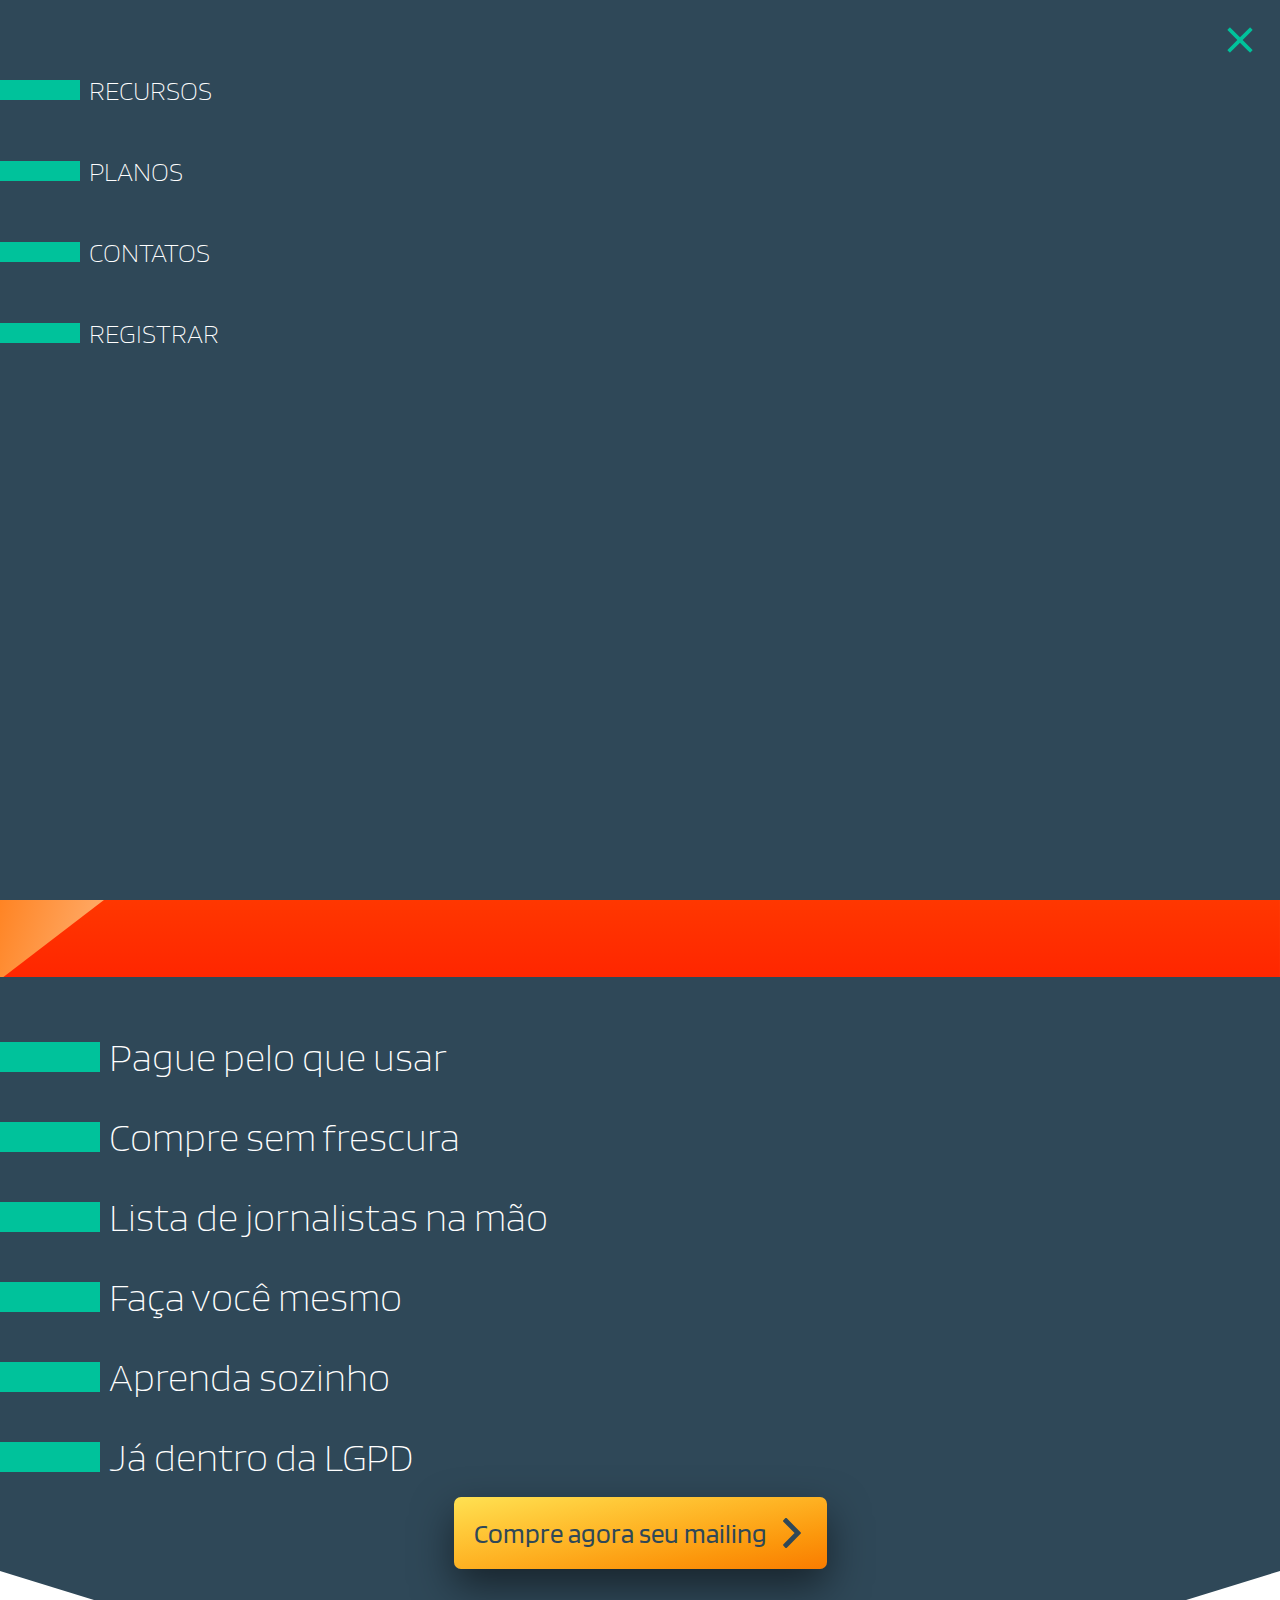
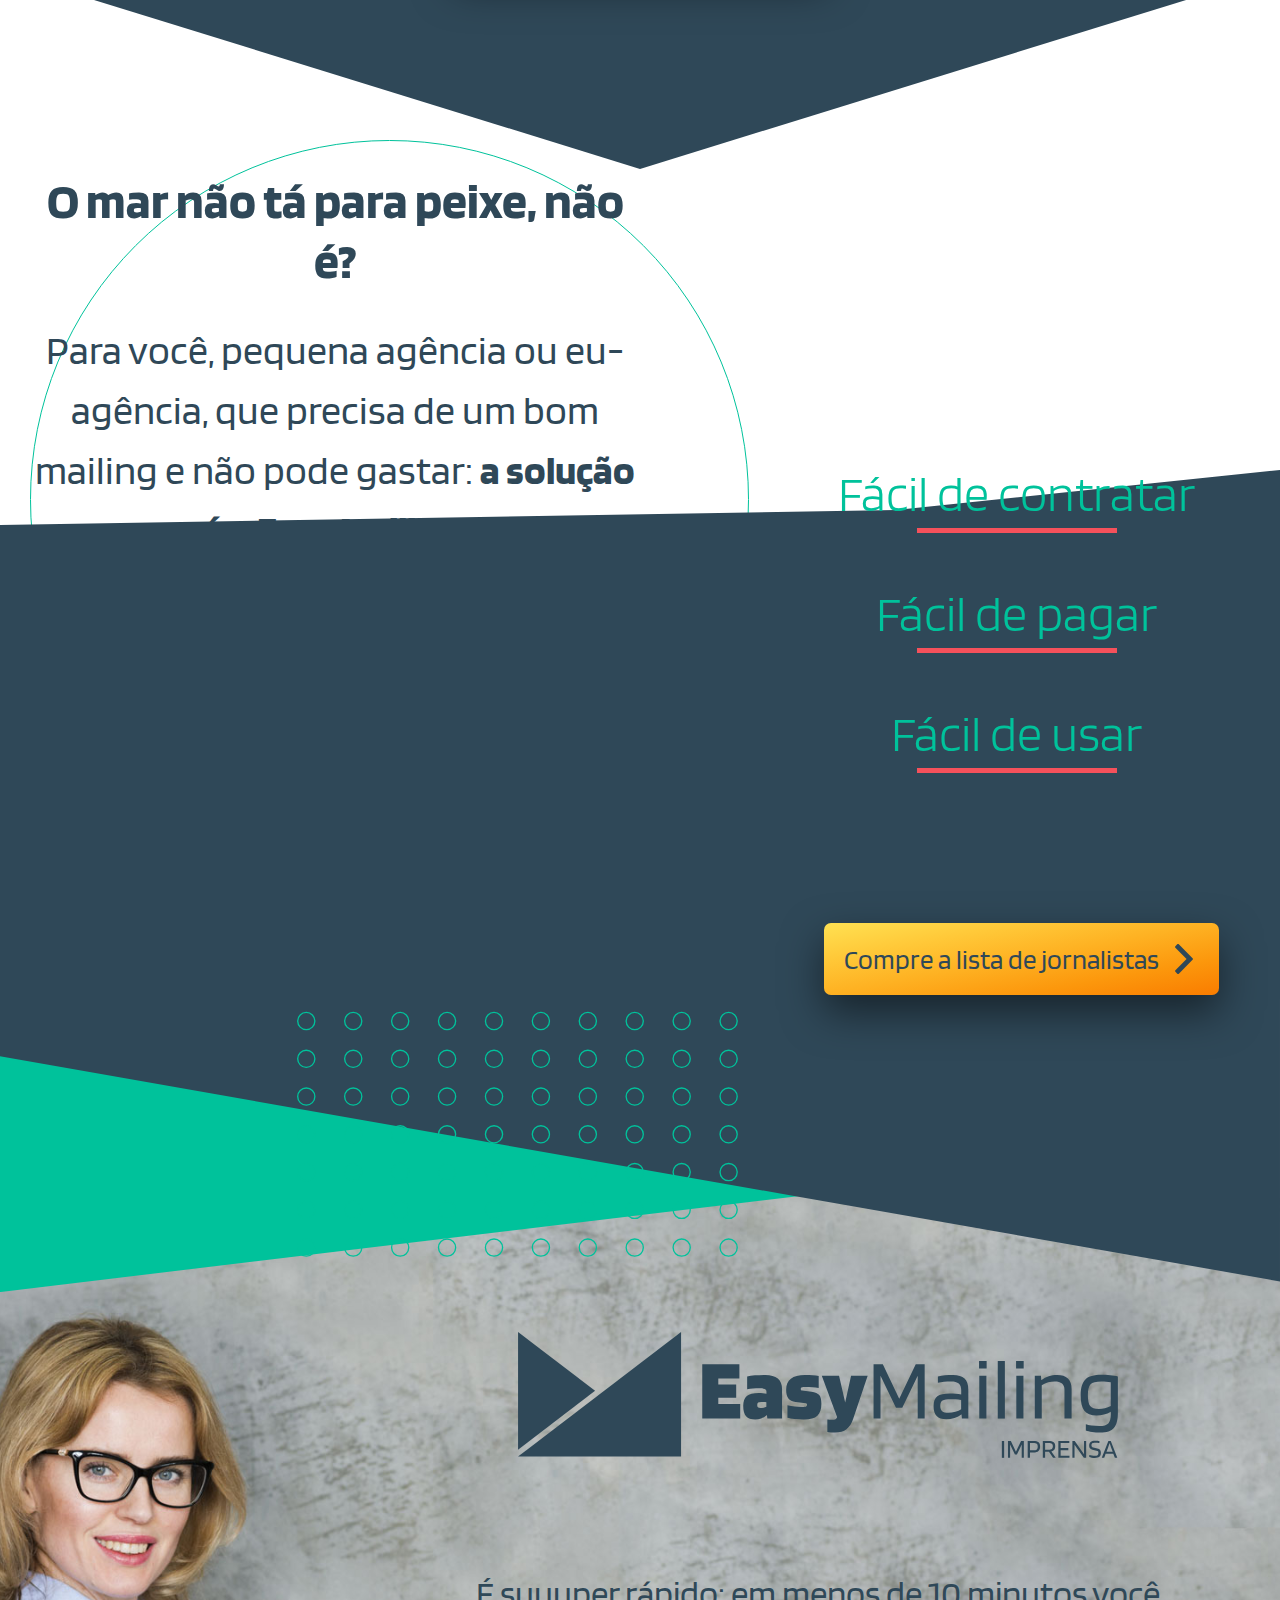
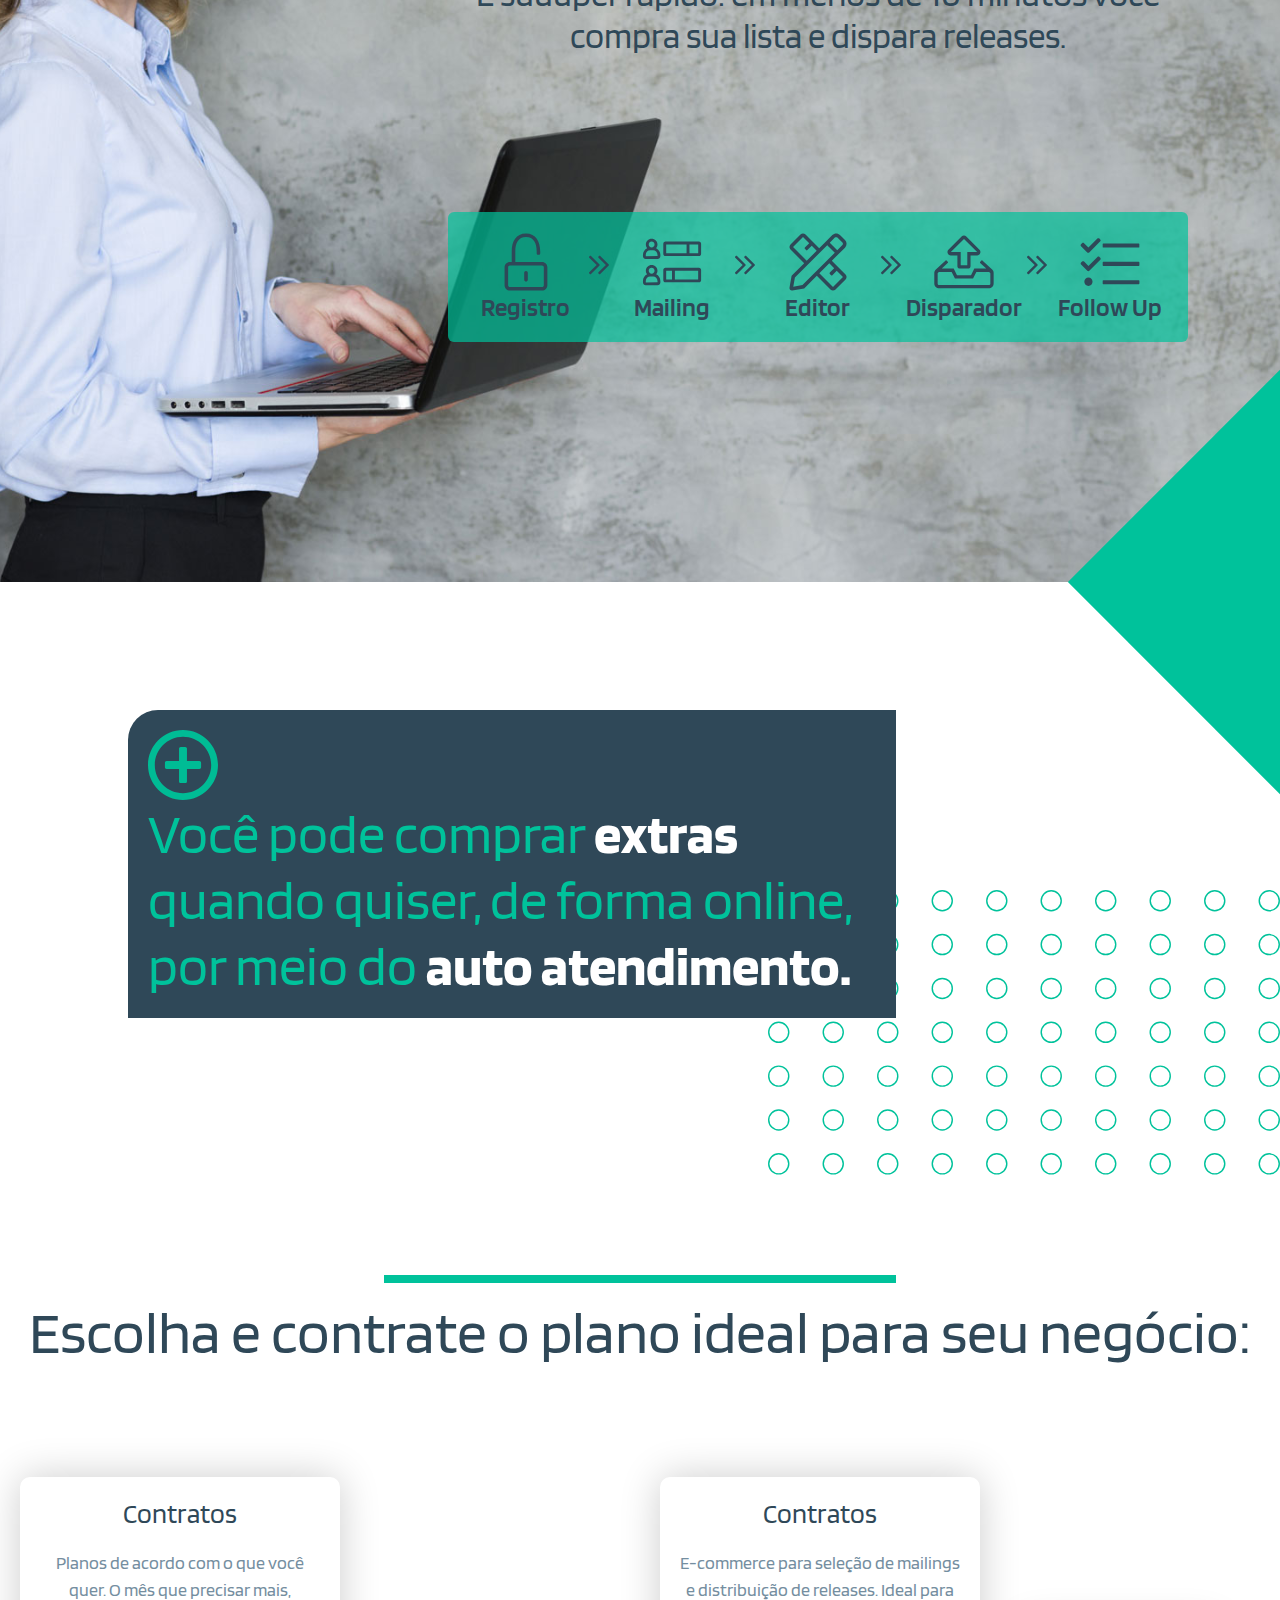
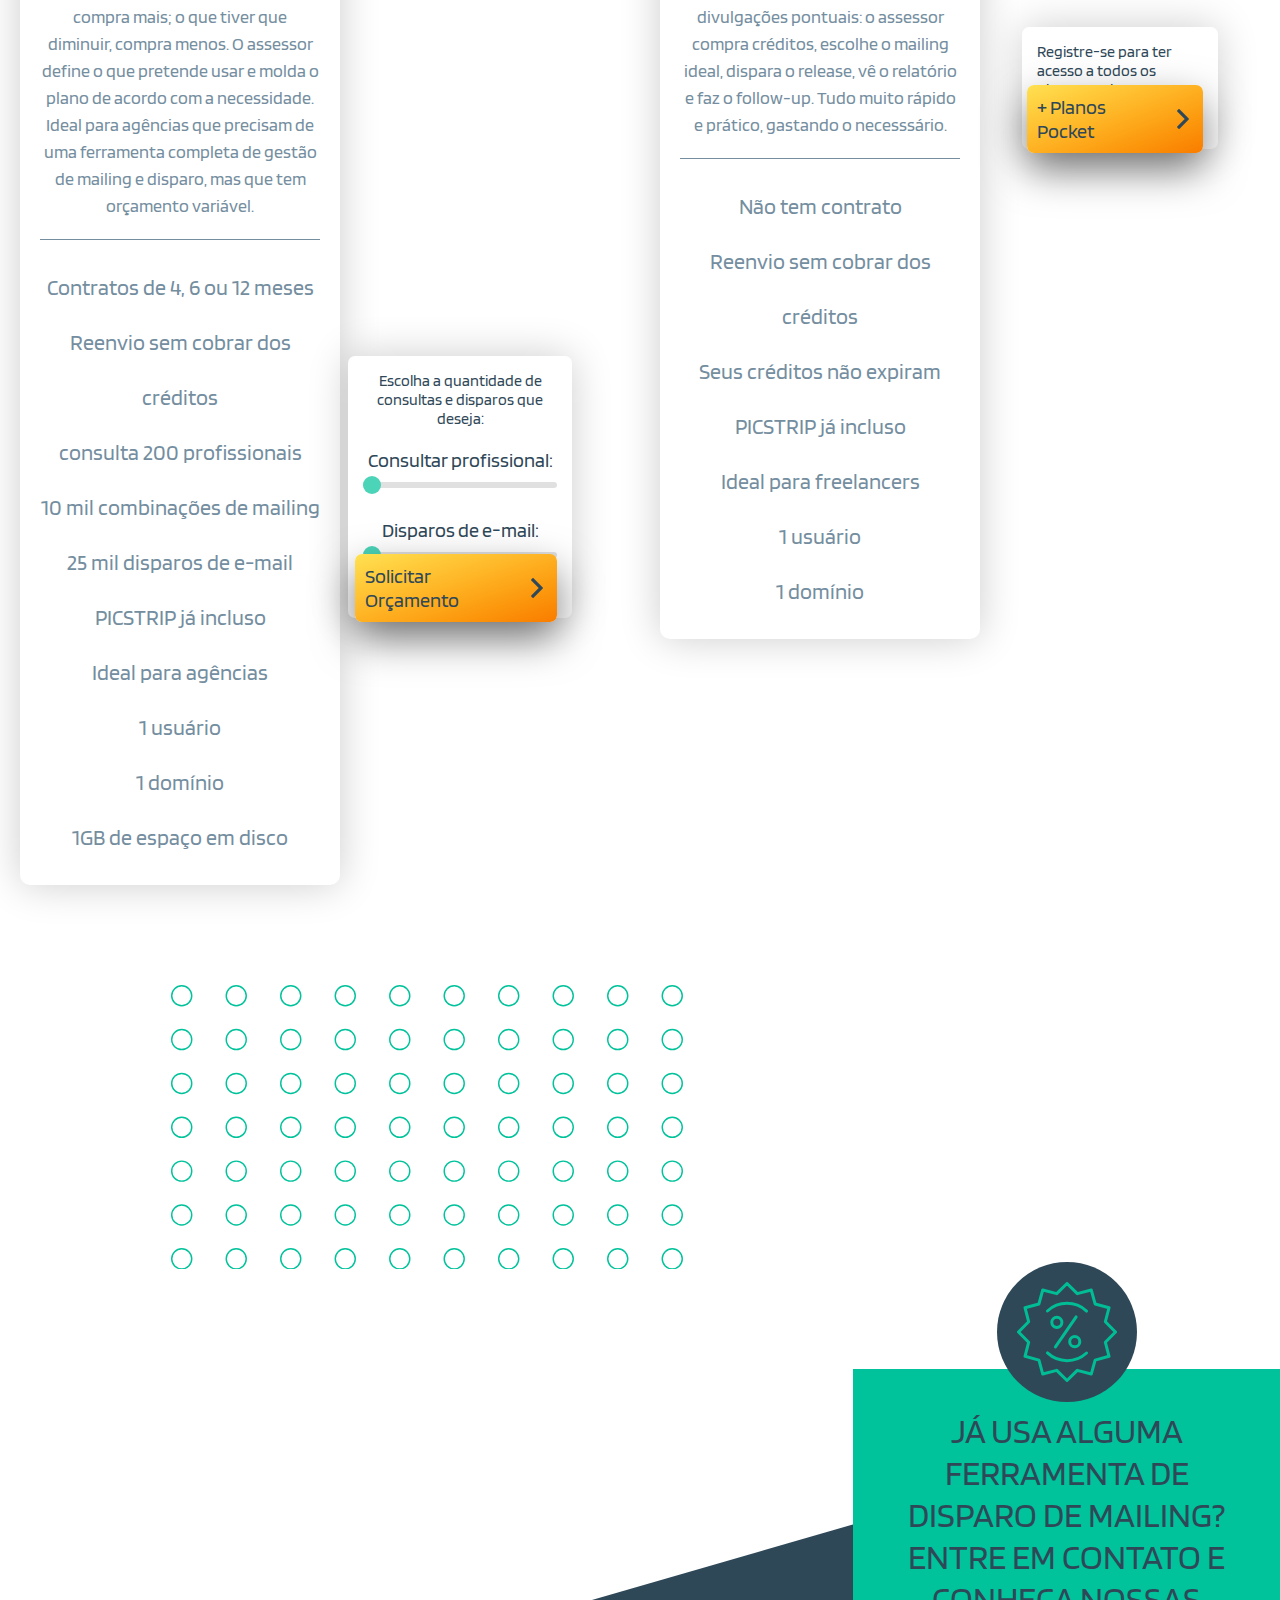
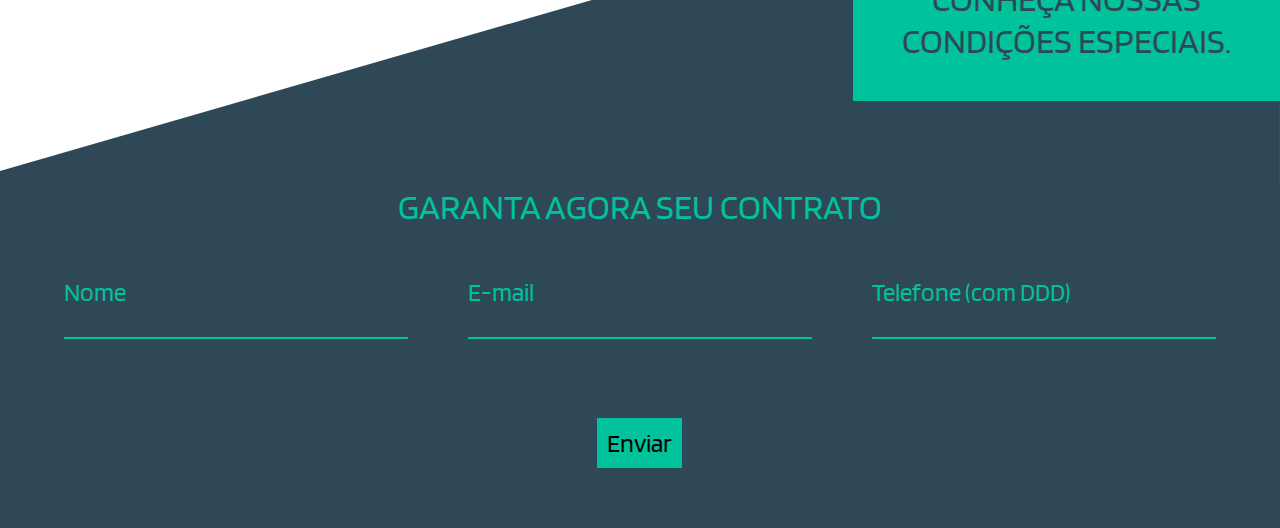
==== index.html @ 194e6fc2 "Add files via upload" ====
<!doctype html>
<html ⚡ lang="pt-br">
  <head>
    <meta charset="utf-8">
    <title>Easy Mailing - Para você, pequena agência ou eu-agência, que precisa de um bom mailing e não pode gastar: a solução é o Easy Mailing.</title>
    <!-- <link rel="canonical" href="./regular-html-version.html"> -->
    <meta name="viewport" content="width=device-width,minimum-scale=1,initial-scale=1">
    <meta name="title" content="Easy Mailing - Para você, pequena agência ou eu-agência, que precisa de um bom mailing e não pode gastar: a solução é o Easy Mailing.">
    <meta name="description" content="Para você, pequena agência ou eu-agência, que precisa de um bom mailing e não pode gastar: a solução é o Easy Mailing."/>
    <meta name="Copyright" content="Copyright &copy; EASY MAILING 2019. All Rights Reserved.">


<!--     <style amp-custom>

    </style> -->



<!--     <script type="application/ld+json">
    {
      "@context": "http://schema.org",
      "@type": "NewsArticle",
      "headline": "Article headline",
      "image": [
        "thumbnail1.jpg"
      ],
      "datePublished": "2015-02-05T08:00:00+08:00"
    }
    </script> -->





    <style amp-boilerplate>body{-webkit-animation:-amp-start 8s steps(1,end) 0s 1 normal both;-moz-animation:-amp-start 8s steps(1,end) 0s 1 normal both;-ms-animation:-amp-start 8s steps(1,end) 0s 1 normal both;animation:-amp-start 8s steps(1,end) 0s 1 normal both}@-webkit-keyframes -amp-start{from{visibility:hidden}to{visibility:visible}}@-moz-keyframes -amp-start{from{visibility:hidden}to{visibility:visible}}@-ms-keyframes -amp-start{from{visibility:hidden}to{visibility:visible}}@-o-keyframes -amp-start{from{visibility:hidden}to{visibility:visible}}@keyframes -amp-start{from{visibility:hidden}to{visibility:visible}}</style><noscript><style amp-boilerplate>body{-webkit-animation:none;-moz-animation:none;-ms-animation:none;animation:none}</style></noscript>


    <script async src="https://cdn.ampproject.org/v0.js"></script>
    <script async custom-element="amp-vimeo" src="https://cdn.ampproject.org/v0/amp-vimeo-0.1.js"></script>
    <script async custom-element="amp-fx-collection" src="https://cdn.ampproject.org/v0/amp-fx-collection-0.1.js"></script>
	<link href="https://fonts.googleapis.com/css?family=Blinker:100,200,300,400,600,700,800,900&display=swap" rel="stylesheet">
    <link rel="stylesheet" type="text/css" href="css/styleSheet.css">
    <link rel="stylesheet" type="text/css" href="css/mediaQueries.css">


	<link rel="apple-touch-icon" sizes="180x180" href="img/favicon/apple-touch-icon.png">
	<link rel="icon" type="image/png" sizes="32x32" href="img/favicon/favicon-32x32.png">
	<link rel="icon" type="image/png" sizes="16x16" href="img/favicon/favicon-16x16.png">
	<link rel="manifest" href="img/favicon/site.webmanifest">
	<link rel="mask-icon" href="img/favicon/safari-pinned-tab.svg" color="#f97c00">
	<meta name="msapplication-TileColor" content="#2b5797">
	<meta name="theme-color" content="#ffffff">


    <link rel="apple-touch-icon" sizes="57x57" href="img/favicon/apple-icon-57x57.png">
    <link rel="apple-touch-icon" sizes="60x60" href="img/favicon/apple-icon-60x60.png">
    <link rel="apple-touch-icon" sizes="72x72" href="img/favicon/apple-icon-72x72.png">
    <link rel="apple-touch-icon" sizes="76x76" href="img/favicon/apple-icon-76x76.png">
    <link rel="apple-touch-icon" sizes="114x114" href="img/favicon/apple-icon-114x114.png">
    <link rel="apple-touch-icon" sizes="120x120" href="img/favicon/apple-icon-120x120.png">
    <link rel="apple-touch-icon" sizes="144x144" href="img/favicon/apple-icon-144x144.png">
    <link rel="apple-touch-icon" sizes="152x152" href="img/favicon/apple-icon-152x152.png">
    <link rel="apple-touch-icon" sizes="180x180" href="img/favicon/apple-icon-180x180.png">
    <link rel="icon" type="image/png" sizes="192x192"  href="img/favicon/android-icon-192x192.png">
    <link rel="icon" type="image/png" sizes="512x512"  href="img/favicon/favicon-512x512.png">
    <link rel="icon" type="image/png" sizes="32x32" href="img/favicon/favicon-32x32.png">
    <link rel="icon" type="image/png" sizes="96x96" href="img/favicon/favicon-96x96.png">
    <link rel="icon" type="image/png" sizes="16x16" href="img/favicon/favicon-16x16.png">
    <link rel="manifest" href="img/favicon/manifest.json">
    <meta name="msapplication-TileColor" content="#ffffff">
    <meta name="msapplication-TileImage" content="img/favicon/ms-icon-144x144.png">
    <meta name="theme-color" content="#ffffff">
    <link rel="shortcut icon" href="img/favicon/favicon.ico" type="image/x-icon"/>

  </head>
  <body>






















<!-- início content -->
	<div class="content boxModelFlex">




















<!-- início header -->
<div class="header boxModelGrid">
	<amp-img alt="" src="img/logoEasyMailing.png" width="1097" height="230"layout="responsive" class="boxModel logoHeader" amp-fx="fly-in-left" data-margin-start="10%" data-duration="500ms" data-easing="ease-in-out"> </amp-img>
	<div class="headerMenu boxModelFlex" amp-fx="fly-in-top" data-margin-start="10%" data-duration="700ms" data-easing="ease-in-out">
		<a href="">RECURSOS</a>
		<a href="">PLANOS</a>
		<a href="">CONTATOS</a>
		<a href="">REGISTRAR</a>
	</div>
	<div class="HamburgerMenuIcon boxModel" on="tap:mobileMenu.show">
		<svg class="boxModel" width="37px" height="37px" fill="#2F4858" xmlns="http://www.w3.org/2000/svg" viewBox="0 0 448 512"><path d="M436 124H12c-6.627 0-12-5.373-12-12V80c0-6.627 5.373-12 12-12h424c6.627 0 12 5.373 12 12v32c0 6.627-5.373 12-12 12zm0 160H12c-6.627 0-12-5.373-12-12v-32c0-6.627 5.373-12 12-12h424c6.627 0 12 5.373 12 12v32c0 6.627-5.373 12-12 12zm0 160H12c-6.627 0-12-5.373-12-12v-32c0-6.627 5.373-12 12-12h424c6.627 0 12 5.373 12 12v32c0 6.627-5.373 12-12 12z"/></svg>
	</div>
	<div class="heroTexts boxModelFlex">
		<h2 amp-fx="fly-in-bottom" data-margin-start="50%" data-duration="500ms" data-easing="ease-in-out">O melhor mailing ao seu alcance</h2>
		<h1 amp-fx="fly-in-bottom" data-margin-start="50%" data-duration="700ms" data-easing="ease-in-out">Os outros são até ok, mas o nosso mailing de imprensa é o melhor </h1>
	</div>
<!-- 	<picture class="boxModel heroImg">
	  <source media="(min-width: 1100px)" srcset="heroImgM.png">
	  <source media="(min-width: 600px)" srcset="img/heroImgP.png">
	  <amp-img src="img/heroImg.png" alt="USWNT ticker-tape parade" width="1149" height="966" layout="responsive"> </amp-img>
	</picture> -->
	<div class="heroImgWrapper boxModel" amp-fx="fly-in-bottom" data-margin-start="50%" data-duration="800ms" data-easing="ease-in-out">
		<amp-img alt="" src="img/heroImg.png" width="1149" height="966"layout="responsive" class="boxModel heroImg" amp-fx="parallax" data-parallax-factor="1.2"> </amp-img>
	</div>
	<svg class="iconLogo boxModel" xmlns="http://www.w3.org/2000/svg" xmlns:xlink="http://www.w3.org/1999/xlink" x="0px" y="0px" viewBox="0 0 1920 1465.4" xml:space="preserve">
		<linearGradient id="PSgrad_0" x1="0" x2="0" y1="100%" y2="0%">
		  <stop offset="0%" stop-color="rgb(255,38,0)" stop-opacity="1" />
		  <stop offset="100%" stop-color="rgb(255,255,0)" stop-opacity="1" />
		</linearGradient>
		<linearGradient id="PSgrad_1" x1="40%" x2="0" y1="80%" y2="70%">
		  <stop offset="0%" stop-color="rgb(255,255,255)" stop-opacity="1" />
		  <stop offset="90%" stop-color="rgb(255,130,32)" stop-opacity="1" />
		</linearGradient>
		<polygon fill="url(#PSgrad_1)" points="1404.9,1465.4 0,390.3 0,1465.4 "/>
		<polygon fill="url(#PSgrad_0)" points="1920,1465.4 1920,0 5.1,1465.4 "/>
	</svg>
<!-- 	<a href="" class="boxModelGrid cta">
		<span class="boxModel">Compre agora seu mailing</span>
		<svg class="boxModel" width="30px" height="30px" xmlns="http://www.w3.org/2000/svg" xmlns:xlink="http://www.w3.org/1999/xlink" x="0px" y="0px" viewBox="0 0 33.9 56.9" xml:space="preserve"> <path fill="#2F4858" d="M33.2,29.9L7.2,56.2c-0.8,0.8-2.2,0.8-3,0l-3.5-3.5c-0.8-0.8-0.8-2.2,0-3l21.1-21.3L0.6,7.2 c-0.8-0.8-0.8-2.2,0-3l3.5-3.5c0.8-0.8,2.2-0.8,3,0l26.1,26.3C34.1,27.8,34.1,29.1,33.2,29.9z"/> </svg>
	</a> -->
</div>
<!-- final header -->





























<!-- início section2 -->
<div class="section2 boxModelGrid">
	<amp-img class="boxModel" alt="" src="img/illustrationOne.gif" width="739" height="677"layout="responsive" class="boxModel" amp-fx="fade-in" data-margin-start="50%" data-easing="ease-in-out" data-duration="2000ms"> </amp-img>
	<div class="section2Wrapper boxModelFlex">
		<span class="boxModelFlex" amp-fx="fly-in-bottom" data-margin-start="50%" data-duration="500ms" data-easing="ease-in-out">Pague pelo que usar</span>
		<span class="boxModelFlex" amp-fx="fly-in-bottom" data-margin-start="50%" data-duration="600ms" data-easing="ease-in-out">Compre sem frescura</span>
		<span class="boxModelFlex" amp-fx="fly-in-bottom" data-margin-start="50%" data-duration="700ms" data-easing="ease-in-out">Lista de jornalistas na mão</span>
		<span class="boxModelFlex" amp-fx="fly-in-bottom" data-margin-start="50%" data-duration="800ms" data-easing="ease-in-out">Faça você mesmo</span>
		<span class="boxModelFlex" amp-fx="fly-in-bottom" data-margin-start="50%" data-duration="900ms" data-easing="ease-in-out">Aprenda sozinho</span>
		<span class="boxModelFlex" amp-fx="fly-in-bottom" data-margin-start="50%" data-duration="1000ms" data-easing="ease-in-out">Já dentro da LGPD</span>
	</div>
	<a href="" class="boxModelGrid cta" amp-fx="fly-in-bottom" data-margin-start="50%" data-duration="1100ms" data-easing="ease-in-out">
		<span class="boxModel">Compre agora seu mailing</span>
		<svg class="boxModel" width="30px" height="30px" xmlns="http://www.w3.org/2000/svg" xmlns:xlink="http://www.w3.org/1999/xlink" x="0px" y="0px" viewBox="0 0 33.9 56.9" xml:space="preserve"> <path fill="#2F4858" d="M33.2,29.9L7.2,56.2c-0.8,0.8-2.2,0.8-3,0l-3.5-3.5c-0.8-0.8-0.8-2.2,0-3l21.1-21.3L0.6,7.2 c-0.8-0.8-0.8-2.2,0-3l3.5-3.5c0.8-0.8,2.2-0.8,3,0l26.1,26.3C34.1,27.8,34.1,29.1,33.2,29.9z"/> </svg>
	</a>
</div>
<!-- final section2 -->


























<!-- início section3 -->
<div class="section3 boxModelGrid">
	<div class="section3Texts boxModelFlex">
		<h1 class="boxModel" amp-fx="fly-in-bottom" data-margin-start="50%" data-duration="500ms" data-easing="ease-in-out">O mar não tá para peixe, não é?</h1>
		<h2 class="boxModel" amp-fx="fly-in-bottom" data-margin-start="50%" data-duration="700ms" data-easing="ease-in-out">Para você, pequena agência ou eu-agência, que precisa de um bom mailing e não pode gastar: <strong>a solução é o Easy Mailing.</strong></h2>
	</div>
	<div class="chatImgWrapper boxModel" amp-fx="fly-in-right" data-margin-start="60%" data-duration="500ms" data-easing="ease-in-out">
		<amp-img alt="" src="img/chat1.png" width="550" height="1094"layout="responsive" class="boxModel chatImg"> </amp-img>
	</div>
	<div class="stripImg boxModel">
		<amp-img alt="" src="img/strip.png" width="1918" height="1532"layout="responsive" class="boxModel stripImg"> </amp-img>
	</div>
	<div class="section3Backdrop boxModel"></div>
</div>
<!-- final section3 -->
































<!-- início section4 -->
<div class="section4 boxModelGrid">
	<amp-img alt="" src="img/mockup.png" width="1200" height="683"layout="responsive" class="boxModel easyMockupImg" amp-fx="fly-in-left" data-margin-start="50%" data-duration="500ms" data-easing="ease-in-out"> </amp-img>
	<div class="section4Texts boxModel">
		<span class="section4TextUnit boxModel" amp-fx="fly-in-bottom" data-margin-start="50%" data-duration="500ms" data-easing="ease-in-out">Fácil de contratar</span>
		<span class="section4TextUnit boxModel" amp-fx="fly-in-bottom" data-margin-start="50%" data-duration="700ms" data-easing="ease-in-out">Fácil de pagar</span>
		<span class="section4TextUnit boxModel" amp-fx="fly-in-bottom" data-margin-start="50%" data-duration="800ms" data-easing="ease-in-out">Fácil de usar</span>
	</div>

	<a href="" class="boxModelGrid cta" amp-fx="fly-in-bottom" data-margin-start="50%" data-duration="500ms" data-easing="ease-in-out">
		<span class="boxModel">Compre a lista de jornalistas</span>
		<svg class="boxModel" width="30px" height="30px" xmlns="http://www.w3.org/2000/svg" xmlns:xlink="http://www.w3.org/1999/xlink" x="0px" y="0px" viewBox="0 0 33.9 56.9" xml:space="preserve"> <path fill="#2F4858" d="M33.2,29.9L7.2,56.2c-0.8,0.8-2.2,0.8-3,0l-3.5-3.5c-0.8-0.8-0.8-2.2,0-3l21.1-21.3L0.6,7.2 c-0.8-0.8-0.8-2.2,0-3l3.5-3.5c0.8-0.8,2.2-0.8,3,0l26.1,26.3C34.1,27.8,34.1,29.1,33.2,29.9z"/> </svg>
	</a>

<!-- <div class="section4Backdrop"></div> -->












</div>
<!-- final section4 -->


































<!-- início section 5 -->
<div class="boxModelGrid section5">
<svg class="section5TopSvg boxModel" xmlns="http://www.w3.org/2000/svg" xmlns:xlink="http://www.w3.org/1999/xlink" x="0px" y="0px" viewBox="0 0 1922 440.1" xml:space="preserve"> <polygon fill="#00C29B" points="1748,230.1 0,440.1 0,20.1 1748,20.1 "/> <polygon fill="#2F4858" points="0,0 0,86.1 1922,424.1 1922,0 "/> <circle fill="none" stroke="#00C29B" stroke-width="2" stroke-miterlimit="10" cx="1094.1" cy="33.1" r="12.9"/> <circle fill="none" stroke="#00C29B" stroke-width="2" stroke-miterlimit="10" cx="1023.6" cy="33.1" r="12.9"/> <circle fill="none" stroke="#00C29B" stroke-width="2" stroke-miterlimit="10" cx="953.1" cy="33.1" r="12.9"/> <circle fill="none" stroke="#00C29B" stroke-width="2" stroke-miterlimit="10" cx="882.7" cy="33.1" r="12.9"/> <circle fill="none" stroke="#00C29B" stroke-width="2" stroke-miterlimit="10" cx="812.2" cy="33.1" r="12.9"/> <circle fill="none" stroke="#00C29B" stroke-width="2" stroke-miterlimit="10" cx="741.8" cy="33.1" r="12.9"/> <circle fill="none" stroke="#00C29B" stroke-width="2" stroke-miterlimit="10" cx="671.3" cy="33.1" r="12.9"/> <circle fill="none" stroke="#00C29B" stroke-width="2" stroke-miterlimit="10" cx="600.9" cy="33.1" r="12.9"/> <circle fill="none" stroke="#00C29B" stroke-width="2" stroke-miterlimit="10" cx="530.4" cy="33.1" r="12.9"/> <circle fill="none" stroke="#00C29B" stroke-width="2" stroke-miterlimit="10" cx="459.9" cy="33.1" r="12.9"/> <circle fill="none" stroke="#00C29B" stroke-width="2" stroke-miterlimit="10" cx="1094.1" cy="89.8" r="12.9"/> <circle fill="none" stroke="#00C29B" stroke-width="2" stroke-miterlimit="10" cx="1023.6" cy="89.8" r="12.9"/> <circle fill="none" stroke="#00C29B" stroke-width="2" stroke-miterlimit="10" cx="953.1" cy="89.8" r="12.9"/> <circle fill="none" stroke="#00C29B" stroke-width="2" stroke-miterlimit="10" cx="882.7" cy="89.8" r="12.9"/> <circle fill="none" stroke="#00C29B" stroke-width="2" stroke-miterlimit="10" cx="812.2" cy="89.8" r="12.9"/> <circle fill="none" stroke="#00C29B" stroke-width="2" stroke-miterlimit="10" cx="741.8" cy="89.8" r="12.9"/> <circle fill="none" stroke="#00C29B" stroke-width="2" stroke-miterlimit="10" cx="671.3" cy="89.8" r="12.9"/> <circle fill="none" stroke="#00C29B" stroke-width="2" stroke-miterlimit="10" cx="600.9" cy="89.8" r="12.9"/> <circle fill="none" stroke="#00C29B" stroke-width="2" stroke-miterlimit="10" cx="530.4" cy="89.8" r="12.9"/> <circle fill="none" stroke="#00C29B" stroke-width="2" stroke-miterlimit="10" cx="459.9" cy="89.8" r="12.9"/> <circle fill="none" stroke="#00C29B" stroke-width="2" stroke-miterlimit="10" cx="1094.1" cy="146.5" r="12.9"/> <circle fill="none" stroke="#00C29B" stroke-width="2" stroke-miterlimit="10" cx="1023.6" cy="146.5" r="12.9"/> <circle fill="none" stroke="#00C29B" stroke-width="2" stroke-miterlimit="10" cx="953.1" cy="146.5" r="12.9"/> <circle fill="none" stroke="#00C29B" stroke-width="2" stroke-miterlimit="10" cx="882.7" cy="146.5" r="12.9"/> <circle fill="none" stroke="#00C29B" stroke-width="2" stroke-miterlimit="10" cx="812.2" cy="146.5" r="12.9"/> <circle fill="none" stroke="#00C29B" stroke-width="2" stroke-miterlimit="10" cx="741.8" cy="146.5" r="12.9"/> <circle fill="none" stroke="#00C29B" stroke-width="2" stroke-miterlimit="10" cx="671.3" cy="146.5" r="12.9"/> <circle fill="none" stroke="#00C29B" stroke-width="2" stroke-miterlimit="10" cx="600.9" cy="146.5" r="12.9"/> <circle fill="none" stroke="#00C29B" stroke-width="2" stroke-miterlimit="10" cx="530.4" cy="146.5" r="12.9"/> <circle fill="none" stroke="#00C29B" stroke-width="2" stroke-miterlimit="10" cx="459.9" cy="146.5" r="12.9"/> <circle fill="none" stroke="#00C29B" stroke-width="2" stroke-miterlimit="10" cx="1094.1" cy="203.2" r="12.9"/> <circle fill="none" stroke="#00C29B" stroke-width="2" stroke-miterlimit="10" cx="1023.6" cy="203.2" r="12.9"/> <circle fill="none" stroke="#00C29B" stroke-width="2" stroke-miterlimit="10" cx="953.1" cy="203.2" r="12.9"/> <circle fill="none" stroke="#00C29B" stroke-width="2" stroke-miterlimit="10" cx="882.7" cy="203.2" r="12.9"/> <circle fill="none" stroke="#00C29B" stroke-width="2" stroke-miterlimit="10" cx="812.2" cy="203.2" r="12.9"/> <circle fill="none" stroke="#00C29B" stroke-width="2" stroke-miterlimit="10" cx="741.8" cy="203.2" r="12.9"/> <circle fill="none" stroke="#00C29B" stroke-width="2" stroke-miterlimit="10" cx="671.3" cy="203.2" r="12.9"/> <circle fill="none" stroke="#00C29B" stroke-width="2" stroke-miterlimit="10" cx="600.9" cy="203.2" r="12.9"/> <circle fill="none" stroke="#00C29B" stroke-width="2" stroke-miterlimit="10" cx="530.4" cy="203.2" r="12.9"/> <circle fill="none" stroke="#00C29B" stroke-width="2" stroke-miterlimit="10" cx="459.9" cy="203.2" r="12.9"/> <circle fill="none" stroke="#00C29B" stroke-width="2" stroke-miterlimit="10" cx="1094.1" cy="259.9" r="12.9"/> <circle fill="none" stroke="#00C29B" stroke-width="2" stroke-miterlimit="10" cx="1023.6" cy="259.9" r="12.9"/> <circle fill="none" stroke="#00C29B" stroke-width="2" stroke-miterlimit="10" cx="953.1" cy="259.9" r="12.9"/> <circle fill="none" stroke="#00C29B" stroke-width="2" stroke-miterlimit="10" cx="882.7" cy="259.9" r="12.9"/> <circle fill="none" stroke="#00C29B" stroke-width="2" stroke-miterlimit="10" cx="812.2" cy="259.9" r="12.9"/> <circle fill="none" stroke="#00C29B" stroke-width="2" stroke-miterlimit="10" cx="741.8" cy="259.9" r="12.9"/> <circle fill="none" stroke="#00C29B" stroke-width="2" stroke-miterlimit="10" cx="671.3" cy="259.9" r="12.9"/> <circle fill="none" stroke="#00C29B" stroke-width="2" stroke-miterlimit="10" cx="600.9" cy="259.9" r="12.9"/> <circle fill="none" stroke="#00C29B" stroke-width="2" stroke-miterlimit="10" cx="530.4" cy="259.9" r="12.9"/> <circle fill="none" stroke="#00C29B" stroke-width="2" stroke-miterlimit="10" cx="459.9" cy="259.9" r="12.9"/> <circle fill="none" stroke="#00C29B" stroke-width="2" stroke-miterlimit="10" cx="1094.1" cy="316.6" r="12.9"/> <circle fill="none" stroke="#00C29B" stroke-width="2" stroke-miterlimit="10" cx="1023.6" cy="316.6" r="12.9"/> <circle fill="none" stroke="#00C29B" stroke-width="2" stroke-miterlimit="10" cx="953.1" cy="316.6" r="12.9"/> <circle fill="none" stroke="#00C29B" stroke-width="2" stroke-miterlimit="10" cx="882.7" cy="316.6" r="12.9"/> <circle fill="none" stroke="#00C29B" stroke-width="2" stroke-miterlimit="10" cx="812.2" cy="316.6" r="12.9"/> <circle fill="none" stroke="#00C29B" stroke-width="2" stroke-miterlimit="10" cx="741.8" cy="316.6" r="12.9"/> <circle fill="none" stroke="#00C29B" stroke-width="2" stroke-miterlimit="10" cx="671.3" cy="316.6" r="12.9"/> <circle fill="none" stroke="#00C29B" stroke-width="2" stroke-miterlimit="10" cx="600.9" cy="316.6" r="12.9"/> <circle fill="none" stroke="#00C29B" stroke-width="2" stroke-miterlimit="10" cx="530.4" cy="316.6" r="12.9"/> <circle fill="none" stroke="#00C29B" stroke-width="2" stroke-miterlimit="10" cx="459.9" cy="316.6" r="12.9"/> <circle fill="none" stroke="#00C29B" stroke-width="2" stroke-miterlimit="10" cx="1094.1" cy="373.3" r="12.9"/> <circle fill="none" stroke="#00C29B" stroke-width="2" stroke-miterlimit="10" cx="1023.6" cy="373.3" r="12.9"/> <circle fill="none" stroke="#00C29B" stroke-width="2" stroke-miterlimit="10" cx="953.1" cy="373.3" r="12.9"/> <circle fill="none" stroke="#00C29B" stroke-width="2" stroke-miterlimit="10" cx="882.7" cy="373.3" r="12.9"/> <circle fill="none" stroke="#00C29B" stroke-width="2" stroke-miterlimit="10" cx="812.2" cy="373.3" r="12.9"/> <circle fill="none" stroke="#00C29B" stroke-width="2" stroke-miterlimit="10" cx="741.8" cy="373.3" r="12.9"/> <circle fill="none" stroke="#00C29B" stroke-width="2" stroke-miterlimit="10" cx="671.3" cy="373.3" r="12.9"/> <circle fill="none" stroke="#00C29B" stroke-width="2" stroke-miterlimit="10" cx="600.9" cy="373.3" r="12.9"/> <circle fill="none" stroke="#00C29B" stroke-width="2" stroke-miterlimit="10" cx="530.4" cy="373.3" r="12.9"/> <circle fill="none" stroke="#00C29B" stroke-width="2" stroke-miterlimit="10" cx="459.9" cy="373.3" r="12.9"/> </svg>
	<div class="section5Spacer boxModel"></div>
	<svg class="boxModel section5Logo" width="600px" height="126px" xmlns="http://www.w3.org/2000/svg" xmlns:xlink="http://www.w3.org/1999/xlink" x="0px" y="0px" viewBox="0 0 733.7 154.1" xml:space="preserve" amp-fx="fly-in-right" data-margin-start="50%" data-duration="500ms" data-easing="ease-in-out"> <path fill="#2F4858" d="M271.7,88.2v17.7h-46.4V39.5h45.4v17.3h-25.8v7.5h21.9v16.1h-21.9v7.8H271.7z"/> <path fill="#2F4858" d="M290,107c-5.1,0-8.8-1.3-11.1-4c-2.3-2.7-3.5-6.9-3.5-12.6c0-5.6,1.5-9.7,4.4-12.1c2.9-2.4,7.8-3.6,14.7-3.6 c1.6,0,3.3,0.1,4.9,0.2c1.7,0.1,3.1,0.3,4.4,0.5v-2.6c0-1.4-0.7-2.4-2-3c-1.3-0.6-3.5-0.9-6.6-0.9c-2.9,0-5.5,0.1-7.9,0.2 c-2.4,0.1-4.7,0.4-7.1,0.8V54.4c2.6-0.6,5.8-1.1,9.5-1.4c3.7-0.3,8-0.5,12.8-0.5c6.6,0,11.7,1.5,15.2,4.4c3.5,2.9,5.2,7.2,5.2,12.9 v36.1h-18l-0.5-4.1H304c-2.1,1.8-4.4,3.1-6.7,4C294.9,106.6,292.5,107,290,107z M297.5,85.5c-1.8,0-3.1,0.3-3.9,0.8 c-0.7,0.5-1.1,1.5-1.1,2.9c0,1.4,0.3,2.4,0.9,2.9c0.6,0.5,1.6,0.8,3.1,0.8c1.2,0,2.5-0.1,3.8-0.4c1.3-0.2,2.5-0.6,3.4-1V86 c-1-0.1-2-0.2-3-0.3C299.7,85.6,298.6,85.5,297.5,85.5z"/> <path fill="#2F4858" d="M352,67.2c-2.5,0-4.1,0.2-5,0.5c-0.8,0.4-1.3,1.1-1.3,2.1c0,0.6,0.2,1,0.5,1.3c0.3,0.3,0.8,0.5,1.4,0.5 l11.2,1.4c4.7,0.6,7.8,1.9,9.6,4.1c1.7,2.2,2.6,5.8,2.6,10.7c0,6.6-1.6,11.5-4.9,14.6c-3.3,3.1-8.8,4.6-16.5,4.6 c-4.2,0-8-0.2-11.5-0.6c-3.5-0.4-6.4-0.9-8.6-1.5V89.7c2.8,0.6,5.8,1.1,9,1.5c3.2,0.4,6.2,0.5,9,0.5c2.4,0,4-0.2,4.8-0.6 c0.8-0.4,1.2-1.2,1.2-2.4c0-0.4-0.1-0.8-0.4-1.1c-0.3-0.3-0.7-0.5-1.3-0.6l-12.4-1.5c-4.1-0.6-7-2-8.8-4.3 c-1.8-2.3-2.7-5.8-2.7-10.5c0-6.1,1.9-10.6,5.8-13.6c3.8-3,9.6-4.5,17.2-4.5c3.5,0,6.6,0.1,9.4,0.3c2.8,0.2,5.3,0.4,7.4,0.8v14.8 c-2.4-0.4-5-0.6-7.8-0.8C357.1,67.3,354.5,67.2,352,67.2z"/> <path fill="#2F4858" d="M383.7,107.3c2.1,0,3.7-0.2,4.6-0.7c1-0.5,1.6-1.3,1.9-2.6l-18.7-50.5h21.1l7.5,32.6l7.2-32.6h20.3 L410,105.9c-2,6.1-4.8,10.4-8.3,13.1c-3.5,2.7-8.2,4-14,4c-1.6,0-3.3-0.1-5-0.2c-1.7-0.1-3.2-0.4-4.4-0.6V107 c0.6,0.1,1.3,0.1,2.2,0.2C381.4,107.3,382.5,107.3,383.7,107.3z"/> <path fill="#2F4858" d="M497.3,39.5v66.4h-8.5V53.6l-18.9,39.1h-7.7l-18.9-39.2v52.4h-8.5V39.5h11.3l20.1,42.2l20.2-42.2H497.3z"/> <path fill="#2F4858" d="M523.8,106.7c-5.4,0-9.3-1.3-11.8-3.9c-2.5-2.6-3.8-6.6-3.8-12.2c0-5.6,1.5-9.6,4.6-12 c3-2.4,8.2-3.5,15.5-3.5c2.4,0,4.8,0.1,7.1,0.3c2.3,0.2,4.5,0.5,6.6,1v-5.1c0-3.9-1-6.7-3-8.4c-2-1.7-5.2-2.5-9.5-2.5 c-3.2,0-6.1,0.1-8.6,0.4c-2.5,0.2-4.9,0.7-7.4,1.2v-7.5c2.8-0.7,5.7-1.2,8.6-1.5c2.9-0.3,6.3-0.4,10-0.4c6.3,0,10.9,1.5,14,4.4 c3,2.9,4.6,7.5,4.6,13.6v35.3h-7.9l-0.4-4.9H542c-2.1,1.7-4.9,3.1-8.2,4.1C530.4,106.2,527.1,106.7,523.8,106.7z M529.2,82.2 c-4.8,0-8.1,0.6-10,1.7c-1.9,1.2-2.8,3.2-2.8,6.2c0,3.1,0.8,5.3,2.3,6.7c1.6,1.4,4.1,2.1,7.6,2.1c2.8,0,5.6-0.4,8.5-1.3 c2.9-0.8,5.3-1.9,7.1-3.2V83.2c-2.3-0.4-4.5-0.6-6.5-0.8C533.4,82.2,531.3,82.2,529.2,82.2z"/> <path fill="#2F4858" d="M573.1,44.5h-9.3v-9h9.3V44.5z M572.8,105.9h-8.7V53.6h8.7V105.9z"/> <path fill="#2F4858" d="M595.4,35.5v70.4h-8.7V35.5H595.4z"/> <path fill="#2F4858" d="M618.4,44.5h-9.3v-9h9.3V44.5z M618.1,105.9h-8.7V53.6h8.7V105.9z"/> <path fill="#2F4858" d="M640.7,105.9H632V53.6h7.5l0.4,5.1h0.3c2.8-2.1,5.8-3.7,8.8-4.7c3.1-1,6.5-1.5,10.3-1.5 c5.8,0,10.2,1.4,13.2,4.3c3,2.9,4.5,7.2,4.5,12.8v36.2h-8.7V70.7c0-3.5-1-6.1-3-7.8c-2-1.7-5-2.5-9.1-2.5c-2.5,0-5.1,0.4-7.8,1.2 c-2.6,0.8-5.3,2-7.9,3.5V105.9z"/> <path fill="#2F4858" d="M711.9,123c-3.5,0-6.8-0.2-9.9-0.7c-3.1-0.5-5.6-1.1-7.6-1.9v-7.7c1.6,0.6,4,1.2,7.1,1.6 c3.1,0.4,6.3,0.6,9.4,0.6c5.3,0,9-1,11-3.1c2-2.1,3.1-5.8,3.1-11.1v-3.3c-2.6,1.6-5.4,2.7-8.4,3.5c-3,0.8-6,1.2-9,1.2 c-7,0-12-1.9-15-5.8c-3-3.9-4.5-10.2-4.5-19c0-9,1.9-15.3,5.8-19.2c3.8-3.8,10.4-5.7,19.6-5.7c3.3,0,6.9,0.2,10.7,0.6 c3.8,0.4,6.9,0.9,9.4,1.4v43.8c0,9.2-1.6,15.6-4.9,19.2C725.6,121.2,720,123,711.9,123z M713.6,60.4c-6.8,0-11.3,1.2-13.4,3.5 c-2.2,2.3-3.3,6.8-3.3,13.5c0,6.4,0.9,10.7,2.8,13.2c1.9,2.4,5.5,3.7,10.8,3.7c2.3,0,4.7-0.3,7.2-1c2.5-0.7,4.9-1.6,7.2-2.8V61.5 c-1.7-0.4-3.5-0.6-5.5-0.8C717.7,60.5,715.7,60.4,713.6,60.4z"/> <polygon fill="#2F4858" points="94.2,72 0,0 0,144 "/> <polygon fill="#2F4858" points="199.4,0 0,152.4 199.4,152.4 "/> <path fill="#2F4858" d="M594.5,133.3v20.6h-2.8v-20.6H594.5z"/> <path fill="#2F4858" d="M618.6,133.3v20.6H616v-16.2l-5.9,12.1h-2.4l-5.9-12.1v16.2h-2.6v-20.6h3.5l6.2,13.1l6.3-13.1H618.6z"/> <path fill="#2F4858" d="M626.1,147.2v6.7h-2.8v-20.6h7c2.9,0,5,0.5,6.3,1.6c1.3,1.1,1.9,2.8,1.9,5.2c0,2.4-0.7,4.2-2,5.4 c-1.3,1.2-3.3,1.8-6.1,1.8H626.1z M635.6,140c0-1.5-0.4-2.6-1.2-3.2c-0.8-0.6-2.2-1-4.1-1h-4.2v8.9h4.2c1.9,0,3.3-0.4,4.1-1.1 C635.2,142.9,635.6,141.7,635.6,140z"/> <path fill="#2F4858" d="M644.6,146.5v7.4h-2.8v-20.6h7c2.9,0,5,0.5,6.3,1.5c1.3,1,1.9,2.6,1.9,4.9c0,1.8-0.4,3.2-1.2,4.3 c-0.8,1.1-2,1.8-3.6,2.1l5.4,7.7h-3.3l-5-7.4H644.6z M654.1,139.7c0-1.4-0.4-2.4-1.2-3c-0.8-0.6-2.2-0.9-4.1-0.9h-4.2v8.2h4.2 c1.9,0,3.2-0.3,4.1-1C653.7,142.3,654.1,141.2,654.1,139.7z"/> <path fill="#2F4858" d="M674.4,151.2v2.6h-13.6v-20.6h13.4v2.5h-10.6v6.3h9.4v2.5h-9.4v6.7H674.4z"/> <path fill="#2F4858" d="M694.8,133.3v20.6H692l-11.4-16v16H678v-20.6h2.8l11.4,16.2v-16.2H694.8z"/> <path fill="#2F4858" d="M707.4,145.2l-5-1.2c-1.4-0.3-2.4-0.9-3-1.7c-0.6-0.8-0.9-1.9-0.9-3.3c0-2.1,0.6-3.6,1.8-4.6 c1.2-1,3-1.5,5.6-1.5c1,0,2,0,2.8,0.1c0.8,0.1,1.6,0.2,2.3,0.4v2.5c-0.9-0.2-1.8-0.4-2.6-0.5c-0.8-0.1-1.7-0.1-2.6-0.1 c-1.7,0-2.9,0.2-3.5,0.7c-0.7,0.5-1,1.4-1,2.6c0,0.8,0.2,1.4,0.5,1.8c0.3,0.4,0.8,0.7,1.6,0.9l5,1.2c1.7,0.4,2.9,1,3.5,1.8 c0.6,0.8,0.9,1.9,0.9,3.5c0,2.3-0.6,3.9-1.8,4.8c-1.2,0.9-3,1.4-5.6,1.4c-1.3,0-2.6-0.1-3.9-0.3c-1.2-0.2-2.2-0.4-2.9-0.7v-2.6 c1,0.3,2.1,0.5,3.3,0.7c1.2,0.2,2.3,0.2,3.5,0.2c1.6,0,2.8-0.2,3.4-0.7c0.7-0.5,1-1.4,1-2.8c0-0.9-0.2-1.5-0.5-1.9 C709,145.8,708.4,145.5,707.4,145.2z"/> <path fill="#2F4858" d="M716.9,153.9h-3l8.1-20.6h2.9l8,20.6h-3l-1.9-5h-9.4L716.9,153.9z M723.5,135.9c-0.2,0.8-0.5,1.6-0.8,2.4 c-0.3,0.9-0.6,1.7-0.9,2.6l-2.1,5.6h7.6l-2.1-5.6c-0.4-1.2-0.8-2.2-1-2.9C723.9,137.2,723.7,136.5,723.5,135.9z"/> </svg>
	<div class="section5Spacer boxModel"></div>
	<span class="boxModel section5Text" amp-fx="fly-in-bottom" data-margin-start="50%" data-duration="600ms" data-easing="ease-in-out">É suuuper rápido: em menos de 10 minutos você compra sua lista e dispara releases.</span>
	<div class="chartIconsWrapper boxModelGrid" amp-fx="fly-in-bottom" data-margin-start="50%" data-duration="500ms" data-easing="ease-in-out">
		<div class="chartUnit boxModelFlex">
			<svg class="boxModel" width="60px" height="60px" xmlns="http://www.w3.org/2000/svg" xmlns:xlink="http://www.w3.org/1999/xlink" x="0px" y="0px" viewBox="0 0 100 100" xml:space="preserve"> <path fill="#2F4858" d="M76.8,50H32.2V32.2C32.2,19,36.9,8.4,50,8.4S67.8,19,67.8,32.2v3.7c0,1.2,1,2.2,2.2,2.2h1.5 c1.2,0,2.2-1,2.2-2.2v-3.4c0-16.4-7.3-30-23.7-30C33.6,2.4,26.2,15.7,26.2,32.2V50h-3c-4.9,0-8.9,4-8.9,8.9v29.7 c0,4.9,4,8.9,8.9,8.9h53.5c4.9,0,8.9-4,8.9-8.9V58.9C85.7,54,81.7,50,76.8,50z M79.7,88.7c0,1.6-1.3,3-3,3H23.2c-1.6,0-3-1.3-3-3 V58.9c0-1.6,1.3-3,3-3h53.5c1.6,0,3,1.3,3,3V88.7z M50,82.7c-1.6,0-3-1.3-3-3V67.8c0-1.6,1.3-3,3-3s3,1.3,3,3v11.9 C53,81.4,51.6,82.7,50,82.7z"/> </svg>
			<span class="boxModel">Registro</span>
		</div>
		<svg class="boxModel section5Arrows" width="20px" height="20px" xmlns="http://www.w3.org/2000/svg" xmlns:xlink="http://www.w3.org/1999/xlink" x="0px" y="0px" viewBox="0 0 30.8 28.5" xml:space="preserve"> <path fill="#2F4858" d="M16.2,15.2L3.1,28.1c-0.5,0.5-1.4,0.5-1.9,0l-0.8-0.8c-0.5-0.5-0.5-1.4,0-1.9l11.4-11.2L0.4,3.1 c-0.5-0.5-0.5-1.4,0-1.9l0.8-0.8c0.5-0.5,1.4-0.5,1.9,0l13.1,12.9C16.7,13.8,16.7,14.7,16.2,15.2z M30.4,13.3L17.3,0.4 c-0.5-0.5-1.4-0.5-1.9,0l-0.8,0.8c-0.5,0.5-0.5,1.4,0,1.9L26,14.2L14.6,25.4c-0.5,0.5-0.5,1.4,0,1.9l0.8,0.8c0.5,0.5,1.4,0.5,1.9,0 l13.1-12.9C30.9,14.7,30.9,13.8,30.4,13.3z"/> </svg>
		<div class="chartUnit boxModelFlex">
			<svg class="boxModel" width="60px" height="60px" xmlns="http://www.w3.org/2000/svg" xmlns:xlink="http://www.w3.org/1999/xlink" x="0px" y="0px" viewBox="0 0 100 100" xml:space="preserve"> <path fill="#2F4858" d="M23.6,70.6c1.3-1.7,2.2-3.7,2.2-6c0-5.4-4.3-9.7-9.7-9.7s-9.7,4.3-9.7,9.7c0,2.3,0.8,4.4,2.2,6 c-4.1,1.9-7,6.1-7,11v2.7c0,2.5,2.1,4.6,4.6,4.6H26c2.5,0,4.6-2.1,4.6-4.6v-2.7C30.6,76.7,27.7,72.5,23.6,70.6L23.6,70.6z M16,59.7 c2.7,0,4.9,2.2,4.9,4.9c0,2.7-2.2,4.8-4.9,4.8s-4.8-2.2-4.8-4.8C11.2,61.9,13.4,59.7,16,59.7z M6.3,84.2v-2.7c0-4,3.3-7.3,7.3-7.3 h4.9c4,0,7.3,3.3,7.3,7.3l0.2,2.4L6.3,84.2z M23.6,26.9c1.3-1.7,2.2-3.7,2.2-6c0-5.4-4.3-9.7-9.7-9.7s-9.7,4.3-9.7,9.7 c0,2.3,0.8,4.4,2.2,6c-4.1,1.9-7,6.1-7,11v2.7c0,2.5,2.1,4.6,4.6,4.6H26c2.5,0,4.6-2.1,4.6-4.6v-2.7C30.6,33,27.7,28.9,23.6,26.9 L23.6,26.9z M16,16c2.7,0,4.9,2.2,4.9,4.9s-2.2,4.9-4.9,4.9s-4.8-2.2-4.8-4.9S13.4,16,16,16z M6.3,40.5v-2.7c0-4,3.3-7.3,7.3-7.3 h4.9c4,0,7.3,3.3,7.3,7.3l0.2,2.4L6.3,40.5z M94.9,16H39.1c-2,0-3.6,1.6-3.6,3.6v17c0,2,1.6,3.6,3.6,3.6h55.8c2,0,3.6-1.6,3.6-3.6 v-17C98.5,17.7,96.9,16,94.9,16z M74.3,35.5h-34V20.9h34V35.5z M93.7,35.5H79.1V20.9h14.6V35.5z M94.9,59.7H39.1 c-2,0-3.6,1.6-3.6,3.6v17c0,2,1.6,3.6,3.6,3.6h55.8c2,0,3.6-1.6,3.6-3.6v-17C98.5,61.3,96.9,59.7,94.9,59.7z M50,79.1h-9.7V64.6H50 V79.1z M93.7,79.1H54.8V64.6h38.8V79.1z"/> </svg>
			<span class="boxModel">Mailing</span>
		</div>
		<svg class="boxModel section5Arrows" width="20px" height="20px" xmlns="http://www.w3.org/2000/svg" xmlns:xlink="http://www.w3.org/1999/xlink" x="0px" y="0px" viewBox="0 0 30.8 28.5" xml:space="preserve"> <path fill="#2F4858" d="M16.2,15.2L3.1,28.1c-0.5,0.5-1.4,0.5-1.9,0l-0.8-0.8c-0.5-0.5-0.5-1.4,0-1.9l11.4-11.2L0.4,3.1 c-0.5-0.5-0.5-1.4,0-1.9l0.8-0.8c0.5-0.5,1.4-0.5,1.9,0l13.1,12.9C16.7,13.8,16.7,14.7,16.2,15.2z M30.4,13.3L17.3,0.4 c-0.5-0.5-1.4-0.5-1.9,0l-0.8,0.8c-0.5,0.5-0.5,1.4,0,1.9L26,14.2L14.6,25.4c-0.5,0.5-0.5,1.4,0,1.9l0.8,0.8c0.5,0.5,1.4,0.5,1.9,0 l13.1-12.9C30.9,14.7,30.9,13.8,30.4,13.3z"/> </svg>
		<div class="chartUnit boxModelFlex">
			<svg class="boxModel" width="60px" height="60px" xmlns="http://www.w3.org/2000/svg" xmlns:xlink="http://www.w3.org/1999/xlink" x="0px" y="0px" viewBox="0 0 100 100" xml:space="preserve"> <path fill="#2F4858" d="M95.9,70.8L73,48l9.2-9.2L95,26.1c3.5-3.5,3.5-9.1,0-12.6L86.6,5c-1.7-1.7-4-2.6-6.3-2.6S75.7,3.3,73.9,5 L61.2,17.8L52,27L29.2,4.1C28,3,26.5,2.4,25,2.4S22,3,20.8,4.1L4.2,20.8c-2.3,2.3-2.3,6,0,8.3L27,52L6,73L2.5,93 c-0.5,2.9,2.1,5,4.6,4.6L27,94l21-21l22.8,22.8c1.1,1.1,2.6,1.7,4.2,1.7c1.5,0,3-0.6,4.2-1.7l16.7-16.7 C98.2,76.9,98.2,73.1,95.9,70.8L95.9,70.8z M78.1,9.2c0.8-0.8,3.5-0.8,4.2,0l8.4,8.4c1.2,1.2,1.2,3.1,0,4.2l-8.6,8.6L69.6,17.8 L78.1,9.2z M8.4,25L25,8.4l10.4,10.4L28.1,26c-0.6,0.6-0.6,1.5,0,2.1l2.1,2.1c0.6,0.6,1.5,0.6,2.1,0l7.3-7.3l8.2,8.2L31.2,47.8 L8.4,25z M24.1,88.5L8.8,91.2l2.7-15.3L65.4,22L78,34.6L24.1,88.5L24.1,88.5z M75,91.6L52.2,68.8l16.6-16.6l8.2,8.2l-7.3,7.3 c-0.6,0.6-0.6,1.5,0,2.1l2.1,2.1c0.6,0.6,1.5,0.6,2.1,0l7.3-7.3L91.6,75L75,91.6z"/> </svg>
			<span class="boxModel">Editor</span>
		</div>
		<svg class="boxModel section5Arrows" width="20px" height="20px" xmlns="http://www.w3.org/2000/svg" xmlns:xlink="http://www.w3.org/1999/xlink" x="0px" y="0px" viewBox="0 0 30.8 28.5" xml:space="preserve"> <path fill="#2F4858" d="M16.2,15.2L3.1,28.1c-0.5,0.5-1.4,0.5-1.9,0l-0.8-0.8c-0.5-0.5-0.5-1.4,0-1.9l11.4-11.2L0.4,3.1 c-0.5-0.5-0.5-1.4,0-1.9l0.8-0.8c0.5-0.5,1.4-0.5,1.9,0l13.1,12.9C16.7,13.8,16.7,14.7,16.2,15.2z M30.4,13.3L17.3,0.4 c-0.5-0.5-1.4-0.5-1.9,0l-0.8,0.8c-0.5,0.5-0.5,1.4,0,1.9L26,14.2L14.6,25.4c-0.5,0.5-0.5,1.4,0,1.9l0.8,0.8c0.5,0.5,1.4,0.5,1.9,0 l13.1-12.9C30.9,14.7,30.9,13.8,30.4,13.3z"/> </svg>
		<div class="chartUnit boxModelFlex">
			<svg class="boxModel" width="60px" height="60px" xmlns="http://www.w3.org/2000/svg" xmlns:xlink="http://www.w3.org/1999/xlink" x="0px" y="0px" viewBox="0 0 100 100"xml:space="preserve"> <path fill="#2F4858" d="M96.9,62.7L80.6,47.4c-0.4-0.4-1.1-0.4-1.5,0.1L76.8,50c-0.4,0.4-0.4,1.1,0.1,1.5L87.1,61H67.2l-5.5,11H38.3 l-5.5-11H13l10.2-9.6c0.4-0.4,0.4-1,0.1-1.5l-2.4-2.5c-0.4-0.4-1-0.4-1.5-0.1L3.1,62.7c-1.7,1.6-2.6,3.7-2.6,6v17 c0,4.6,3.7,8.2,8.2,8.2h82.5c4.6,0,8.2-3.7,8.2-8.2v-17C99.5,66.4,98.5,64.2,96.9,62.7z M94,85.7c0,1.5-1.2,2.7-2.7,2.7H8.8 c-1.5,0-2.7-1.2-2.7-2.7V69.2c0-1.5,1.2-2.7,2.7-2.7h20.6l5.5,11h30.2l5.5-11h20.6c1.5,0,2.7,1.2,2.7,2.7V85.7z M28,39h11v17.9 c0,2.3,1.9,4.1,4.1,4.1h13.7c2.3,0,4.1-1.9,4.1-4.1V39h11c4.9,0,7.4-5.9,3.9-9.4l-22-22c-2.1-2.1-5.6-2.1-7.8,0l-22,22 C20.7,33.1,23.1,39,28,39L28,39z M50,11.5l22,22H55.5v22h-11v-22H28L50,11.5z"/> </svg>


			<span class="boxModel">Disparador</span>
		</div>
		<svg class="boxModel section5Arrows" width="20px" height="20px" xmlns="http://www.w3.org/2000/svg" xmlns:xlink="http://www.w3.org/1999/xlink" x="0px" y="0px" viewBox="0 0 30.8 28.5" xml:space="preserve"> <path fill="#2F4858" d="M16.2,15.2L3.1,28.1c-0.5,0.5-1.4,0.5-1.9,0l-0.8-0.8c-0.5-0.5-0.5-1.4,0-1.9l11.4-11.2L0.4,3.1 c-0.5-0.5-0.5-1.4,0-1.9l0.8-0.8c0.5-0.5,1.4-0.5,1.9,0l13.1,12.9C16.7,13.8,16.7,14.7,16.2,15.2z M30.4,13.3L17.3,0.4 c-0.5-0.5-1.4-0.5-1.9,0l-0.8,0.8c-0.5,0.5-0.5,1.4,0,1.9L26,14.2L14.6,25.4c-0.5,0.5-0.5,1.4,0,1.9l0.8,0.8c0.5,0.5,1.4,0.5,1.9,0 l13.1-12.9C30.9,14.7,30.9,13.8,30.4,13.3z"/> </svg>
		<div class="chartUnit boxModelFlex">
			<svg class="boxModel" width="60px" height="60px" xmlns="http://www.w3.org/2000/svg" xmlns:xlink="http://www.w3.org/1999/xlink" x="0px" y="0px" viewBox="0 0 100 100"xml:space="preserve"> <path fill="#2F4858" d="M97.9,25.9H38.9c-0.6,0-1.1-0.5-1.1-1.1v-4.6c0-0.6,0.5-1.1,1.1-1.1h58.9c0.6,0,1.1,0.5,1.1,1.1v4.6 C99,25.4,98.5,25.9,97.9,25.9z M99,55.4v-4.6c0-0.6-0.5-1.1-1.1-1.1H38.9c-0.6,0-1.1,0.5-1.1,1.1v4.6c0,0.6,0.5,1.1,1.1,1.1h58.9 C98.5,56.5,99,56,99,55.4z M99,86v-4.6c0-0.6-0.5-1.1-1.1-1.1H38.9c-0.6,0-1.1,0.5-1.1,1.1V86c0,0.6,0.5,1.1,1.1,1.1h58.9 C98.5,87.1,99,86.6,99,86z M14.1,76c-3.8,0-6.9,3.1-6.9,6.9s3.1,6.9,6.9,6.9s6.8-3.1,6.8-6.9S17.9,76,14.1,76z M33.7,12.3l-1.4-1.4 c-0.9-0.9-2.4-0.9-3.3,0L14,26l-7.3-7.3c-0.9-0.9-2.4-0.9-3.3,0l-1.7,1.7c-0.9,0.9-0.9,2.4,0,3.3L12.1,34c0.9,0.9,2.4,0.9,3.3,0l0,0 l18.4-18.4C34.6,14.6,34.6,13.2,33.7,12.3L33.7,12.3z M33.8,42.9l-1.4-1.4c-0.9-0.9-2.4-0.9-3.3,0L14.1,56.6l-7.3-7.3 c-0.9-0.9-2.4-0.9-3.3,0L1.8,51c-0.9,0.9-0.9,2.4,0,3.3l10.4,10.4c0.9,0.9,2.4,0.9,3.3,0l0,0l18.4-18.4 C34.7,45.3,34.7,43.8,33.8,42.9L33.8,42.9z"/> </svg>
			<span class="boxModel">Follow Up</span>
		</div>
	</div>
	<div class="section5Spacer boxModel"></div>
	<div class="section5BottomShape"></div>
</div>
<!-- final section 5 -->






































<!-- início section6 -->

<div class="section6 boxModelGrid">
	<div class="section6TextWrapper boxModel" amp-fx="fade-in" data-margin-start="30%" data-duration="500ms" data-easing="ease-in-out">
		<svg class="boxModel" width="70px" height="70px" xmlns="http://www.w3.org/2000/svg" xmlns:xlink="http://www.w3.org/1999/xlink" x="0px" y="0px" viewBox="0 0 108 108" xml:space="preserve"> <path fill="#00BC95" d="M81.9,50.5v7c0,1.4-1.2,2.6-2.6,2.6H60.1v19.2c0,1.4-1.2,2.6-2.6,2.6h-7c-1.4,0-2.6-1.2-2.6-2.6V60.1H28.7 c-1.4,0-2.6-1.2-2.6-2.6v-7c0-1.4,1.2-2.6,2.6-2.6h19.2V28.7c0-1.4,1.2-2.6,2.6-2.6h7c1.4,0,2.6,1.2,2.6,2.6v19.2h19.2 C80.7,47.9,81.9,49.1,81.9,50.5z M108,54c0,29.8-24.2,54-54,54S0,83.8,0,54S24.2,0,54,0S108,24.2,108,54z M97.5,54 c0-24.1-19.5-43.5-43.5-43.5S10.5,29.9,10.5,54S29.9,97.5,54,97.5S97.5,78.1,97.5,54z"/> </svg>
		<h4 class="boxModel">Você pode comprar <strong>extras</strong>  quando quiser, de forma online, por meio do <strong>auto atendimento.</strong></h4>
	</div>
	<svg class="boxModel ballsSvg" xmlns="http://www.w3.org/2000/svg" xmlns:xlink="http://www.w3.org/1999/xlink" x="0px" y="0px" viewBox="0 0 711 395.2" xml:space="preserve" amp-fx="fly-in-right" data-margin-start="30%" data-duration="1000ms" data-easing="ease-in-out"> <circle fill="none" stroke="#00C29B" stroke-width="2" stroke-miterlimit="10" cx="696.1" cy="14.9" r="13.9"/> <circle fill="none" stroke="#00C29B" stroke-width="2" stroke-miterlimit="10" cx="620.4" cy="14.9" r="13.9"/> <circle fill="none" stroke="#00C29B" stroke-width="2" stroke-miterlimit="10" cx="544.7" cy="14.9" r="13.9"/> <circle fill="none" stroke="#00C29B" stroke-width="2" stroke-miterlimit="10" cx="469" cy="14.9" r="13.9"/> <circle fill="none" stroke="#00C29B" stroke-width="2" stroke-miterlimit="10" cx="393.3" cy="14.9" r="13.9"/> <circle fill="none" stroke="#00C29B" stroke-width="2" stroke-miterlimit="10" cx="317.7" cy="14.9" r="13.9"/> <circle fill="none" stroke="#00C29B" stroke-width="2" stroke-miterlimit="10" cx="242" cy="14.9" r="13.9"/> <circle fill="none" stroke="#00C29B" stroke-width="2" stroke-miterlimit="10" cx="166.3" cy="14.9" r="13.9"/> <circle fill="none" stroke="#00C29B" stroke-width="2" stroke-miterlimit="10" cx="90.6" cy="14.9" r="13.9"/> <circle fill="none" stroke="#00C29B" stroke-width="2" stroke-miterlimit="10" cx="14.9" cy="14.9" r="13.9"/> <circle fill="none" stroke="#00C29B" stroke-width="2" stroke-miterlimit="10" cx="696.1" cy="75.8" r="13.9"/> <circle fill="none" stroke="#00C29B" stroke-width="2" stroke-miterlimit="10" cx="620.4" cy="75.8" r="13.9"/> <circle fill="none" stroke="#00C29B" stroke-width="2" stroke-miterlimit="10" cx="544.7" cy="75.8" r="13.9"/> <circle fill="none" stroke="#00C29B" stroke-width="2" stroke-miterlimit="10" cx="469" cy="75.8" r="13.9"/> <circle fill="none" stroke="#00C29B" stroke-width="2" stroke-miterlimit="10" cx="393.3" cy="75.8" r="13.9"/> <circle fill="none" stroke="#00C29B" stroke-width="2" stroke-miterlimit="10" cx="317.7" cy="75.8" r="13.9"/> <circle fill="none" stroke="#00C29B" stroke-width="2" stroke-miterlimit="10" cx="242" cy="75.8" r="13.9"/> <circle fill="none" stroke="#00C29B" stroke-width="2" stroke-miterlimit="10" cx="166.3" cy="75.8" r="13.9"/> <circle fill="none" stroke="#00C29B" stroke-width="2" stroke-miterlimit="10" cx="90.6" cy="75.8" r="13.9"/> <circle fill="none" stroke="#00C29B" stroke-width="2" stroke-miterlimit="10" cx="14.9" cy="75.8" r="13.9"/> <circle fill="none" stroke="#00C29B" stroke-width="2" stroke-miterlimit="10" cx="696.1" cy="136.7" r="13.9"/> <circle fill="none" stroke="#00C29B" stroke-width="2" stroke-miterlimit="10" cx="620.4" cy="136.7" r="13.9"/> <circle fill="none" stroke="#00C29B" stroke-width="2" stroke-miterlimit="10" cx="544.7" cy="136.7" r="13.9"/> <circle fill="none" stroke="#00C29B" stroke-width="2" stroke-miterlimit="10" cx="469" cy="136.7" r="13.9"/> <circle fill="none" stroke="#00C29B" stroke-width="2" stroke-miterlimit="10" cx="393.3" cy="136.7" r="13.9"/> <circle fill="none" stroke="#00C29B" stroke-width="2" stroke-miterlimit="10" cx="317.7" cy="136.7" r="13.9"/> <circle fill="none" stroke="#00C29B" stroke-width="2" stroke-miterlimit="10" cx="242" cy="136.7" r="13.9"/> <circle fill="none" stroke="#00C29B" stroke-width="2" stroke-miterlimit="10" cx="166.3" cy="136.7" r="13.9"/> <circle fill="none" stroke="#00C29B" stroke-width="2" stroke-miterlimit="10" cx="90.6" cy="136.7" r="13.9"/> <circle fill="none" stroke="#00C29B" stroke-width="2" stroke-miterlimit="10" cx="14.9" cy="136.7" r="13.9"/> <circle fill="none" stroke="#00C29B" stroke-width="2" stroke-miterlimit="10" cx="696.1" cy="197.6" r="13.9"/> <circle fill="none" stroke="#00C29B" stroke-width="2" stroke-miterlimit="10" cx="620.4" cy="197.6" r="13.9"/> <circle fill="none" stroke="#00C29B" stroke-width="2" stroke-miterlimit="10" cx="544.7" cy="197.6" r="13.9"/> <circle fill="none" stroke="#00C29B" stroke-width="2" stroke-miterlimit="10" cx="469" cy="197.6" r="13.9"/> <circle fill="none" stroke="#00C29B" stroke-width="2" stroke-miterlimit="10" cx="393.3" cy="197.6" r="13.9"/> <circle fill="none" stroke="#00C29B" stroke-width="2" stroke-miterlimit="10" cx="317.7" cy="197.6" r="13.9"/> <circle fill="none" stroke="#00C29B" stroke-width="2" stroke-miterlimit="10" cx="242" cy="197.6" r="13.9"/> <circle fill="none" stroke="#00C29B" stroke-width="2" stroke-miterlimit="10" cx="166.3" cy="197.6" r="13.9"/> <circle fill="none" stroke="#00C29B" stroke-width="2" stroke-miterlimit="10" cx="90.6" cy="197.6" r="13.9"/> <circle fill="none" stroke="#00C29B" stroke-width="2" stroke-miterlimit="10" cx="14.9" cy="197.6" r="13.9"/> <circle fill="none" stroke="#00C29B" stroke-width="2" stroke-miterlimit="10" cx="696.1" cy="258.5" r="13.9"/> <circle fill="none" stroke="#00C29B" stroke-width="2" stroke-miterlimit="10" cx="620.4" cy="258.5" r="13.9"/> <circle fill="none" stroke="#00C29B" stroke-width="2" stroke-miterlimit="10" cx="544.7" cy="258.5" r="13.9"/> <circle fill="none" stroke="#00C29B" stroke-width="2" stroke-miterlimit="10" cx="469" cy="258.5" r="13.9"/> <circle fill="none" stroke="#00C29B" stroke-width="2" stroke-miterlimit="10" cx="393.3" cy="258.5" r="13.9"/> <circle fill="none" stroke="#00C29B" stroke-width="2" stroke-miterlimit="10" cx="317.7" cy="258.5" r="13.9"/> <circle fill="none" stroke="#00C29B" stroke-width="2" stroke-miterlimit="10" cx="242" cy="258.5" r="13.9"/> <circle fill="none" stroke="#00C29B" stroke-width="2" stroke-miterlimit="10" cx="166.3" cy="258.5" r="13.9"/> <circle fill="none" stroke="#00C29B" stroke-width="2" stroke-miterlimit="10" cx="90.6" cy="258.5" r="13.9"/> <circle fill="none" stroke="#00C29B" stroke-width="2" stroke-miterlimit="10" cx="14.9" cy="258.5" r="13.9"/> <circle fill="none" stroke="#00C29B" stroke-width="2" stroke-miterlimit="10" cx="696.1" cy="319.4" r="13.9"/> <circle fill="none" stroke="#00C29B" stroke-width="2" stroke-miterlimit="10" cx="620.4" cy="319.4" r="13.9"/> <circle fill="none" stroke="#00C29B" stroke-width="2" stroke-miterlimit="10" cx="544.7" cy="319.4" r="13.9"/> <circle fill="none" stroke="#00C29B" stroke-width="2" stroke-miterlimit="10" cx="469" cy="319.4" r="13.9"/> <circle fill="none" stroke="#00C29B" stroke-width="2" stroke-miterlimit="10" cx="393.3" cy="319.4" r="13.9"/> <circle fill="none" stroke="#00C29B" stroke-width="2" stroke-miterlimit="10" cx="317.7" cy="319.4" r="13.9"/> <circle fill="none" stroke="#00C29B" stroke-width="2" stroke-miterlimit="10" cx="242" cy="319.4" r="13.9"/> <circle fill="none" stroke="#00C29B" stroke-width="2" stroke-miterlimit="10" cx="166.3" cy="319.4" r="13.9"/> <circle fill="none" stroke="#00C29B" stroke-width="2" stroke-miterlimit="10" cx="90.6" cy="319.4" r="13.9"/> <circle fill="none" stroke="#00C29B" stroke-width="2" stroke-miterlimit="10" cx="14.9" cy="319.4" r="13.9"/> <circle fill="none" stroke="#00C29B" stroke-width="2" stroke-miterlimit="10" cx="696.1" cy="380.3" r="13.9"/> <circle fill="none" stroke="#00C29B" stroke-width="2" stroke-miterlimit="10" cx="620.4" cy="380.3" r="13.9"/> <circle fill="none" stroke="#00C29B" stroke-width="2" stroke-miterlimit="10" cx="544.7" cy="380.3" r="13.9"/> <circle fill="none" stroke="#00C29B" stroke-width="2" stroke-miterlimit="10" cx="469" cy="380.3" r="13.9"/> <circle fill="none" stroke="#00C29B" stroke-width="2" stroke-miterlimit="10" cx="393.3" cy="380.3" r="13.9"/> <circle fill="none" stroke="#00C29B" stroke-width="2" stroke-miterlimit="10" cx="317.7" cy="380.3" r="13.9"/> <circle fill="none" stroke="#00C29B" stroke-width="2" stroke-miterlimit="10" cx="242" cy="380.3" r="13.9"/> <circle fill="none" stroke="#00C29B" stroke-width="2" stroke-miterlimit="10" cx="166.3" cy="380.3" r="13.9"/> <circle fill="none" stroke="#00C29B" stroke-width="2" stroke-miterlimit="10" cx="90.6" cy="380.3" r="13.9"/> <circle fill="none" stroke="#00C29B" stroke-width="2" stroke-miterlimit="10" cx="14.9" cy="380.3" r="13.9"/> </svg>
</div>


<!-- final section 6 -->







































<!-- início section 7 -->

<div class="section7 boxModelGrid">
	<h1 class="boxModel" amp-fx="fly-in-bottom" data-margin-start="50%" data-duration="500ms" data-easing="ease-in-out">Escolha e contrate o plano ideal para seu negócio:</h1>

	<div class="planosWrapper boxModelGrid" amp-fx="fly-in-left" data-margin-start="50%" data-duration="600ms" data-easing="ease-in-out">
		<div class="planosWrapperLeft boxModelFlex">
			<h2 class="boxModel">Contratos</h2>
			<amp-img alt="" src="img/logoEasyMailing.png" width="1097" height="230"layout="responsive" class="boxModel logoContrato"> </amp-img>
			<p class="boxModel">Planos de acordo com o que você quer. O mês que precisar mais, compra mais; o que tiver que diminuir, compra menos. O assessor define o que pretende usar e molda o plano de acordo com a necessidade. Ideal para agências que precisam de uma ferramenta completa de gestão de mailing e disparo, mas que tem orçamento variável.</p>
			<ul class="boxModel">
				<li class="boxModel">Contratos de 4, 6 ou 12 meses</li>
				<li class="boxModel">Reenvio sem cobrar dos créditos</li>
				<li class="boxModel">consulta 200 profissionais</li>
				<li class="boxModel">10 mil combinações de mailing</li>
				<li class="boxModel">25 mil disparos de e-mail</li>
				<li class="boxModel">PICSTRIP já incluso</li>
				<li class="boxModel">Ideal para agências</li>
				<li class="boxModel">1 usuário</li>
				<li class="boxModel">1 domínio</li>
				<li class="boxModel">1GB de espaço em disco</li>
			</ul>
		</div>
		<div class="planosWrapperRight boxModelGrid">
			<a href=""><amp-img alt="" src="img/contrato4.png" width="481" height="160" layout="responsive" class="boxModel logoContrato"> </amp-img></a>
			<a href=""><amp-img alt="" src="img/contrato6.png" width="481" height="160" layout="responsive" class="boxModel logoContrato"> </amp-img></a>
			<a href=""><amp-img alt="" src="img/contrato12.png" width="481" height="160" layout="responsive" class="boxModel logoContrato"> </amp-img></a>
			<div class="planoPersolnalizado boxModelFlex">
				<a href=""><amp-img alt="" src="img/contratoPers.png" width="468" height="267" layout="responsive" class="boxModel logoContrato"> </amp-img></a>
				<div class="planoPersolanizadoRangeWrapper boxModel">
					<p class="boxModel">Escolha a quantidade de consultas e disparos que deseja:</p>
					<div class="rangeWrapper boxModelGrid">
						<span class="boxModel">Consultar profissional:</span>
						<input type="range" min="0" max="10000" value="0" class="slider" id="myRangeOne">
						<span class="boxModel" id="rangeOneValue"></span>
					</div>
					<div class="rangeWrapper boxModelGrid">
						<span class="boxModel">Disparos de e-mail:</span>
						<input type="range" min="0" max="10000" value="0" class="slider" id="myRangeTwo">
						<span class="boxModel" id="rangeTwoValue"></span>
					</div>
					<a href="" class="boxModelGrid ctaPlanos">
						<span class="boxModel">Solicitar Orçamento</span>
						<svg class="boxModel" width="20px" height="20px" xmlns="http://www.w3.org/2000/svg" xmlns:xlink="http://www.w3.org/1999/xlink" x="0px" y="0px" viewBox="0 0 33.9 56.9" xml:space="preserve"> <path fill="#2F4858" d="M33.2,29.9L7.2,56.2c-0.8,0.8-2.2,0.8-3,0l-3.5-3.5c-0.8-0.8-0.8-2.2,0-3l21.1-21.3L0.6,7.2 c-0.8-0.8-0.8-2.2,0-3l3.5-3.5c0.8-0.8,2.2-0.8,3,0l26.1,26.3C34.1,27.8,34.1,29.1,33.2,29.9z"/> </svg>
					</a>
				</div>
			</div>
		</div>
	</div>










		<div class="planosWrapper boxModelGrid" amp-fx="fly-in-right" data-margin-start="50%" data-duration="700ms" data-easing="ease-in-out">
		<div class="planosWrapperLeft boxModelFlex">
			<h2 class="boxModel">Contratos</h2>
			<amp-img alt="" src="img/logoEasyPocket.png" width="1097" height="230"layout="responsive" class="boxModel logoContrato"> </amp-img>
			<p class="boxModel">E-commerce para seleção de mailings e distribuição de releases. Ideal para divulgações pontuais: o assessor compra créditos, escolhe o mailing ideal, dispara o release, vê o relatório e faz o follow-up. Tudo muito rápido e prático, gastando o necesssário.</p>
			<ul class="boxModel">
				<li class="boxModel">Não tem contrato</li>
				<li class="boxModel">Reenvio sem cobrar dos créditos</li>
				<li class="boxModel">Seus créditos não expiram</li>
				<li class="boxModel">PICSTRIP já incluso</li>
				<li class="boxModel">Ideal para freelancers</li>
				<li class="boxModel">1 usuário</li>
				<li class="boxModel">1 domínio</li>
			</ul>
		</div>
		<div class="planosWrapperRight boxModelGrid">
			<a href=""><amp-img alt="" src="img/contratoBasico.png" width="474" height="128" layout="responsive" class="boxModel logoContrato"> </amp-img></a>
		</div>
		<div class="planoBasicoBlock boxModel">
			<p class="boxModel">Registre-se para ter acesso a todos os planos pocket</p>
			<a href="" class="boxModelGrid ctaPlanos">
				<span class="boxModel">+ Planos Pocket</span>
				<svg class="boxModel" width="20px" height="20px" xmlns="http://www.w3.org/2000/svg" xmlns:xlink="http://www.w3.org/1999/xlink" x="0px" y="0px" viewBox="0 0 33.9 56.9" xml:space="preserve"> <path fill="#2F4858" d="M33.2,29.9L7.2,56.2c-0.8,0.8-2.2,0.8-3,0l-3.5-3.5c-0.8-0.8-0.8-2.2,0-3l21.1-21.3L0.6,7.2 c-0.8-0.8-0.8-2.2,0-3l3.5-3.5c0.8-0.8,2.2-0.8,3,0l26.1,26.3C34.1,27.8,34.1,29.1,33.2,29.9z"/> </svg>
			</a>
		</div>
	</div>
</div>


<!-- final section 7 -->



















<div class="footer boxModelGrid">
	<svg class="boxModel ballsSvgFooter" xmlns="http://www.w3.org/2000/svg" xmlns:xlink="http://www.w3.org/1999/xlink" x="0px" y="0px" viewBox="0 0 711 395.2" xml:space="preserve" amp-fx="fly-in-left" data-margin-start="50%" data-duration="500ms" data-easing="ease-in-out"> <circle fill="none" stroke="#00C29B" stroke-width="2" stroke-miterlimit="10" cx="696.1" cy="14.9" r="13.9"/> <circle fill="none" stroke="#00C29B" stroke-width="2" stroke-miterlimit="10" cx="620.4" cy="14.9" r="13.9"/> <circle fill="none" stroke="#00C29B" stroke-width="2" stroke-miterlimit="10" cx="544.7" cy="14.9" r="13.9"/> <circle fill="none" stroke="#00C29B" stroke-width="2" stroke-miterlimit="10" cx="469" cy="14.9" r="13.9"/> <circle fill="none" stroke="#00C29B" stroke-width="2" stroke-miterlimit="10" cx="393.3" cy="14.9" r="13.9"/> <circle fill="none" stroke="#00C29B" stroke-width="2" stroke-miterlimit="10" cx="317.7" cy="14.9" r="13.9"/> <circle fill="none" stroke="#00C29B" stroke-width="2" stroke-miterlimit="10" cx="242" cy="14.9" r="13.9"/> <circle fill="none" stroke="#00C29B" stroke-width="2" stroke-miterlimit="10" cx="166.3" cy="14.9" r="13.9"/> <circle fill="none" stroke="#00C29B" stroke-width="2" stroke-miterlimit="10" cx="90.6" cy="14.9" r="13.9"/> <circle fill="none" stroke="#00C29B" stroke-width="2" stroke-miterlimit="10" cx="14.9" cy="14.9" r="13.9"/> <circle fill="none" stroke="#00C29B" stroke-width="2" stroke-miterlimit="10" cx="696.1" cy="75.8" r="13.9"/> <circle fill="none" stroke="#00C29B" stroke-width="2" stroke-miterlimit="10" cx="620.4" cy="75.8" r="13.9"/> <circle fill="none" stroke="#00C29B" stroke-width="2" stroke-miterlimit="10" cx="544.7" cy="75.8" r="13.9"/> <circle fill="none" stroke="#00C29B" stroke-width="2" stroke-miterlimit="10" cx="469" cy="75.8" r="13.9"/> <circle fill="none" stroke="#00C29B" stroke-width="2" stroke-miterlimit="10" cx="393.3" cy="75.8" r="13.9"/> <circle fill="none" stroke="#00C29B" stroke-width="2" stroke-miterlimit="10" cx="317.7" cy="75.8" r="13.9"/> <circle fill="none" stroke="#00C29B" stroke-width="2" stroke-miterlimit="10" cx="242" cy="75.8" r="13.9"/> <circle fill="none" stroke="#00C29B" stroke-width="2" stroke-miterlimit="10" cx="166.3" cy="75.8" r="13.9"/> <circle fill="none" stroke="#00C29B" stroke-width="2" stroke-miterlimit="10" cx="90.6" cy="75.8" r="13.9"/> <circle fill="none" stroke="#00C29B" stroke-width="2" stroke-miterlimit="10" cx="14.9" cy="75.8" r="13.9"/> <circle fill="none" stroke="#00C29B" stroke-width="2" stroke-miterlimit="10" cx="696.1" cy="136.7" r="13.9"/> <circle fill="none" stroke="#00C29B" stroke-width="2" stroke-miterlimit="10" cx="620.4" cy="136.7" r="13.9"/> <circle fill="none" stroke="#00C29B" stroke-width="2" stroke-miterlimit="10" cx="544.7" cy="136.7" r="13.9"/> <circle fill="none" stroke="#00C29B" stroke-width="2" stroke-miterlimit="10" cx="469" cy="136.7" r="13.9"/> <circle fill="none" stroke="#00C29B" stroke-width="2" stroke-miterlimit="10" cx="393.3" cy="136.7" r="13.9"/> <circle fill="none" stroke="#00C29B" stroke-width="2" stroke-miterlimit="10" cx="317.7" cy="136.7" r="13.9"/> <circle fill="none" stroke="#00C29B" stroke-width="2" stroke-miterlimit="10" cx="242" cy="136.7" r="13.9"/> <circle fill="none" stroke="#00C29B" stroke-width="2" stroke-miterlimit="10" cx="166.3" cy="136.7" r="13.9"/> <circle fill="none" stroke="#00C29B" stroke-width="2" stroke-miterlimit="10" cx="90.6" cy="136.7" r="13.9"/> <circle fill="none" stroke="#00C29B" stroke-width="2" stroke-miterlimit="10" cx="14.9" cy="136.7" r="13.9"/> <circle fill="none" stroke="#00C29B" stroke-width="2" stroke-miterlimit="10" cx="696.1" cy="197.6" r="13.9"/> <circle fill="none" stroke="#00C29B" stroke-width="2" stroke-miterlimit="10" cx="620.4" cy="197.6" r="13.9"/> <circle fill="none" stroke="#00C29B" stroke-width="2" stroke-miterlimit="10" cx="544.7" cy="197.6" r="13.9"/> <circle fill="none" stroke="#00C29B" stroke-width="2" stroke-miterlimit="10" cx="469" cy="197.6" r="13.9"/> <circle fill="none" stroke="#00C29B" stroke-width="2" stroke-miterlimit="10" cx="393.3" cy="197.6" r="13.9"/> <circle fill="none" stroke="#00C29B" stroke-width="2" stroke-miterlimit="10" cx="317.7" cy="197.6" r="13.9"/> <circle fill="none" stroke="#00C29B" stroke-width="2" stroke-miterlimit="10" cx="242" cy="197.6" r="13.9"/> <circle fill="none" stroke="#00C29B" stroke-width="2" stroke-miterlimit="10" cx="166.3" cy="197.6" r="13.9"/> <circle fill="none" stroke="#00C29B" stroke-width="2" stroke-miterlimit="10" cx="90.6" cy="197.6" r="13.9"/> <circle fill="none" stroke="#00C29B" stroke-width="2" stroke-miterlimit="10" cx="14.9" cy="197.6" r="13.9"/> <circle fill="none" stroke="#00C29B" stroke-width="2" stroke-miterlimit="10" cx="696.1" cy="258.5" r="13.9"/> <circle fill="none" stroke="#00C29B" stroke-width="2" stroke-miterlimit="10" cx="620.4" cy="258.5" r="13.9"/> <circle fill="none" stroke="#00C29B" stroke-width="2" stroke-miterlimit="10" cx="544.7" cy="258.5" r="13.9"/> <circle fill="none" stroke="#00C29B" stroke-width="2" stroke-miterlimit="10" cx="469" cy="258.5" r="13.9"/> <circle fill="none" stroke="#00C29B" stroke-width="2" stroke-miterlimit="10" cx="393.3" cy="258.5" r="13.9"/> <circle fill="none" stroke="#00C29B" stroke-width="2" stroke-miterlimit="10" cx="317.7" cy="258.5" r="13.9"/> <circle fill="none" stroke="#00C29B" stroke-width="2" stroke-miterlimit="10" cx="242" cy="258.5" r="13.9"/> <circle fill="none" stroke="#00C29B" stroke-width="2" stroke-miterlimit="10" cx="166.3" cy="258.5" r="13.9"/> <circle fill="none" stroke="#00C29B" stroke-width="2" stroke-miterlimit="10" cx="90.6" cy="258.5" r="13.9"/> <circle fill="none" stroke="#00C29B" stroke-width="2" stroke-miterlimit="10" cx="14.9" cy="258.5" r="13.9"/> <circle fill="none" stroke="#00C29B" stroke-width="2" stroke-miterlimit="10" cx="696.1" cy="319.4" r="13.9"/> <circle fill="none" stroke="#00C29B" stroke-width="2" stroke-miterlimit="10" cx="620.4" cy="319.4" r="13.9"/> <circle fill="none" stroke="#00C29B" stroke-width="2" stroke-miterlimit="10" cx="544.7" cy="319.4" r="13.9"/> <circle fill="none" stroke="#00C29B" stroke-width="2" stroke-miterlimit="10" cx="469" cy="319.4" r="13.9"/> <circle fill="none" stroke="#00C29B" stroke-width="2" stroke-miterlimit="10" cx="393.3" cy="319.4" r="13.9"/> <circle fill="none" stroke="#00C29B" stroke-width="2" stroke-miterlimit="10" cx="317.7" cy="319.4" r="13.9"/> <circle fill="none" stroke="#00C29B" stroke-width="2" stroke-miterlimit="10" cx="242" cy="319.4" r="13.9"/> <circle fill="none" stroke="#00C29B" stroke-width="2" stroke-miterlimit="10" cx="166.3" cy="319.4" r="13.9"/> <circle fill="none" stroke="#00C29B" stroke-width="2" stroke-miterlimit="10" cx="90.6" cy="319.4" r="13.9"/> <circle fill="none" stroke="#00C29B" stroke-width="2" stroke-miterlimit="10" cx="14.9" cy="319.4" r="13.9"/> <circle fill="none" stroke="#00C29B" stroke-width="2" stroke-miterlimit="10" cx="696.1" cy="380.3" r="13.9"/> <circle fill="none" stroke="#00C29B" stroke-width="2" stroke-miterlimit="10" cx="620.4" cy="380.3" r="13.9"/> <circle fill="none" stroke="#00C29B" stroke-width="2" stroke-miterlimit="10" cx="544.7" cy="380.3" r="13.9"/> <circle fill="none" stroke="#00C29B" stroke-width="2" stroke-miterlimit="10" cx="469" cy="380.3" r="13.9"/> <circle fill="none" stroke="#00C29B" stroke-width="2" stroke-miterlimit="10" cx="393.3" cy="380.3" r="13.9"/> <circle fill="none" stroke="#00C29B" stroke-width="2" stroke-miterlimit="10" cx="317.7" cy="380.3" r="13.9"/> <circle fill="none" stroke="#00C29B" stroke-width="2" stroke-miterlimit="10" cx="242" cy="380.3" r="13.9"/> <circle fill="none" stroke="#00C29B" stroke-width="2" stroke-miterlimit="10" cx="166.3" cy="380.3" r="13.9"/> <circle fill="none" stroke="#00C29B" stroke-width="2" stroke-miterlimit="10" cx="90.6" cy="380.3" r="13.9"/> <circle fill="none" stroke="#00C29B" stroke-width="2" stroke-miterlimit="10" cx="14.9" cy="380.3" r="13.9"/> </svg>

	<div class="footerImgWrapper boxModel" amp-fx="fly-in-bottom" data-margin-start="50%" data-duration="600ms" data-easing="ease-in-out">
		<amp-img alt="" src="img/footerImg.jpg" width="1050" height="1143"layout="responsive" class="boxModel footerImg" amp-fx="parallax"
    data-parallax-factor="1.13"> </amp-img>
	</div>
	<svg class="boxModel polyClipSvg" xmlns="http://www.w3.org/2000/svg" xmlns:xlink="http://www.w3.org/1999/xlink" x="0px" y="0px" viewBox="0 0 1920.2 575" xml:space="preserve"> <polygon fill="#2F4858" points="1920.2,575 0,575 0,555.1 1920.2,0 "/> </svg>
	<div class="footerTextWrapper boxModelFlex" amp-fx="fly-in-right" data-margin-start="50%" data-duration="400ms" data-easing="ease-in-out">
		<div class="footerTextIconWrapper">
			<svg xmlns="http://www.w3.org/2000/svg" class="boxModel" width="100px" height="100px" xmlns:xlink="http://www.w3.org/1999/xlink" x="0px" y="0px" viewBox="0 0 165.9 165.9" xml:space="preserve"> <line fill="none" stroke="#00BD96" stroke-width="5" stroke-linecap="round" stroke-miterlimit="10" x1="98.1" y1="58" x2="63.8" y2="107.8"/> <circle fill="none" stroke="#00BD96" stroke-width="5" stroke-linecap="round" stroke-miterlimit="10" cx="66.1" cy="66.9" r="8.4"/> <circle fill="none" stroke="#00BD96" stroke-width="5" stroke-linecap="round" stroke-miterlimit="10" cx="95.8" cy="99" r="8.4"/> <polygon fill="none" stroke="#00BD96" stroke-width="5" stroke-linecap="round" stroke-linejoin="round" stroke-miterlimit="10" points="83,2.5 100,19.3 123.2,13.3 129.6,36.4 152.7,42.7 146.6,65.9 163.4,83 146.6,100 152.7,123.2 129.6,129.6 123.2,152.7 100,146.6 83,163.4 65.9,146.6 42.7,152.7 36.4,129.6 13.3,123.2 19.3,100 2.5,83 19.3,65.9 13.3,42.7 36.4,36.4 42.7,13.3 65.9,19.3 	"/> <path fill="none" stroke="#00BD96" stroke-width="5" stroke-linecap="round" stroke-linejoin="round" stroke-miterlimit="10" d="M50.5,48.1c8.5-7.9,19.9-12.7,32.4-12.7c12.6,0,24,4.9,32.5,12.8"/> <path fill="none" stroke="#00BD96" stroke-width="5" stroke-linecap="round" stroke-linejoin="round" stroke-miterlimit="10" d="M115.4,117.8c-8.5,7.9-19.9,12.7-32.4,12.7c-12.6,0-24-4.9-32.5-12.8"/> </svg>
		</div>
		<h3 class="boxModel">JÁ USA ALGUMA FERRAMENTA DE DISPARO DE MAILING? ENTRE EM CONTATO E CONHEÇA NOSSAS CONDIÇÕES ESPECIAIS.</h3>
	</div>
	<div class="formFooterWrapper boxModel">
		<h1 class="boxModel" amp-fx="fly-in-bottom" data-margin-start="50%" data-duration="500ms" data-easing="ease-in-out">GARANTA AGORA SEU CONTRATO</h1>
		<form action="" class="boxModelGrid formContainer">
			<div class="formLine boxModel" amp-fx="fly-in-bottom" data-margin-start="50%" data-duration="600ms" data-easing="ease-in-out">
			  <label for="Nome" class="boxModel">Nome</label>
			  <input type="text" name="Nome" id="Nome" value="" class="boxModel"><br>
			</div>
			<div class="formLine boxModel" amp-fx="fly-in-bottom" data-margin-start="50%" data-duration="700ms" data-easing="ease-in-out">
			  <label for="email" class="boxModel">E-mail</label>
			  <input type="text" name="email" id="email" value="" class="boxModel"><br>
			</div>
			<div class="formLine boxModel" amp-fx="fly-in-bottom" data-margin-start="50%" data-duration="800ms" data-easing="ease-in-out">
			  <label for="tel" class="boxModel">Telefone (com DDD)</label>
			  <input type="text" name="tel" id="tel" value="" class="boxModel"><br>
			</div>
			  <button class="boxModel sendBtn">Enviar</button>
		</form>
	</div>

</div>
















































	</div>
<!-- final content -->






























	<div hidden class="mobileMenu boxModel" id="mobileMenu">
		<div class="mobileMenuCloseBtn boxModelFlex"  on="tap:mobileMenu.hide">
			<svg class="boxModel" width="40px" height="40px" fill="#00C29B" xmlns="http://www.w3.org/2000/svg" viewBox="0 0 320 512" fill="#777"> <path d="M193.94 256L296.5 153.44l21.15-21.15c3.12-3.12 3.12-8.19 0-11.31l-22.63-22.63c-3.12-3.12-8.19-3.12-11.31 0L160 222.06 36.29 98.34c-3.12-3.12-8.19-3.12-11.31 0L2.34 120.97c-3.12 3.12-3.12 8.19 0 11.31L126.06 256 2.34 379.71c-3.12 3.12-3.12 8.19 0 11.31l22.63 22.63c3.12 3.12 8.19 3.12 11.31 0L160 289.94 262.56 392.5l21.15 21.15c3.12 3.12 8.19 3.12 11.31 0l22.63-22.63c3.12-3.12 3.12-8.19 0-11.31L193.94 256z"/> </svg>
		</div>
		<amp-img alt="" src="img/logoEasyMailing.png" width="1097" height="230"layout="responsive" class="boxModel mobileMenuLogo"> </amp-img>
		<div class="mobileMenuBtnsWrapper boxModelFlex">
			<a href="" class="boxModel">RECURSOS</a>
			<a href="" class="boxModel">PLANOS</a>
			<a href="" class="boxModel">CONTATOS</a>
			<a href="" class="boxModel">REGISTRAR</a>
		</div>
	</div>








<script type="text/javascript" src="js/script.js"></script>
  </body>
</html>
---- css/styleSheet.css ----
:root {
	/*font sizes*/
	/*desktop sizes*/
	--gigaHeadingFontSize: 70px;
	--plusSizeFont: 60px;
	--bigSizeFont: 50px;
	--mediumSizeFont: 40px;

	/*tablet sizes*/
	--titleFontSize: 25px;
	--releaseTitleFontSize: 35px;
	--releaseSubtitleFontSize: 27px;
	--releaseTextFontSize: 22px;
	--subTitleFontSize: 18px;
	--defaultFontSize: 16px;

	/*mobile sizes*/

	/*font weights*/
	--blackFontWeight: 900;
	--extraBoldFontWeight: 800;
	--boldFontWeight: 700;
	--semiBoldFontWeight: 600;
	--regularFontWeight: 400;
	--lightFontWeight: 300;
	--extraLightFontWeight: 200;

	/*colors*/
	--redColor: #F5515B;
	--orangeColor: #F97C00;
	--yellowColor: #FFE152;
	--greenColor: #00C29B;
	--blueColor: #445581;
	--grayColor: #383838;
	--blueGrayColor: #2F4858;
	--mediumGrayColor: #748EA0;
	--lightGrayColor: #f5f5f5;


	/*gradients*/
	--linearGradientRedtoOrangeTypeOne: linear-gradient(to right bottom, #f5515b, #fa594c, #fd633b, #fc6f26, #f97c00);
	--linearGradientRedtoOrangeTypeTwo: linear-gradient(to right bottom, #eb9928, #f28732, #f7753e, #f8634c, #f5515b);
	--linearGradientRedtoYellowtoOrange: linear-gradient(to right top, #f5515b, #ff6c4f, #ff8846, #ffa341, #ffbe43, #ffc240, #ffc53c, #ffc939, #feb728, #fda417, #fb9007, #f97c00);
	--linearGradientYellowtoOrange: linear-gradient(to right bottom, #ffe152, #ffc939, #feb122, #fc970c, #f97c00);
	--radialGradientYellowtoOrange: radial-gradient(circle, #ffe152, #ffc939, #feb122, #fc970c, #f97c00);
}


body, html {
	scroll-behavior: smooth;
}

html, body, div, input, p, span, h1, h2, h3, h4, h5, ul, li, header, section, select, article, button, a, textarea {
	margin: 0;
	padding: 0;
	outline: none;
	border: none;
	background: transparent;
	font-family: 'Blinker', sans-serif;
	font-weight: var(--regularFontWeight);
	font-size: var(--defaultFontSize);
	/*line-height: 1.4;*/
	text-decoration: none;
	transition: 0.5s ease all;
}

 p, span, h1, h2, h3, h4, h5 {
 	color: var(--blueGrayColor);
 }




amp-img {
	margin: 0;
	padding: 0;
	outline: none;
	border: none;
	background-color: transparent;
}

button, a, input[type="submit"] {
	cursor: pointer;
}


.cta {
	background: var(--linearGradientYellowtoOrange);
	padding: 20px;
	grid-column: 1 / -1;
	align-self: center;
	justify-self: center;
	align-items: center;
	grid-template-columns: 1fr 30px;
	border-radius: 7px;
	grid-gap: 10px;
	box-shadow: 0 17px 40px rgba(0,0,0,.5);
}
a span {
	font-size: var(--releaseSubtitleFontSize);
	grid-row: 1 / 2;
	grid-column: 1 / 2;
}

a svg {
	grid-row: 1 / 2;
	grid-column: 2 / -1;
	justify-self: end;
}


.cta:hover {
	transform: scale(0.99);
	box-shadow: 0 0px 20px rgba(0,0,0,.7);
}

.boxModel {
	position: relative;
	box-sizing: border-box;
	display: block;
}

.boxModelFlex {
	position: relative;
	box-sizing: border-box;
	display: flex;
}

.boxModelGrid {
	position: relative;
	box-sizing: border-box;
	display: grid;
}








/* unvisited link */
a:link {
  color: #000;
}

/* visited link */
a:visited {
  color: #000;
}

/* mouse over link */
a:hover {
  color: var(--redColor);
}

/* selected link */
a:active {
  color: var(--redColor);
}



























/*div container*/
.content {
	overflow-x: hidden;
	max-width: 2000px;
	margin: 0 auto;
	flex-direction: column;
}











.colors {
	flex-wrap: wrap;
}




.colors .block {
	width: 200px;
	height: 100px;
	margin: 10px;
	border-radius: 10px;
	padding: 10px;
}

.block:nth-of-type(1) {
	background: var(--redColor)
}
.block:nth-of-type(2) {
	background: var(--orangeColor)
}
.block:nth-of-type(3) {
	background: var(--yellowColor)
}
.block:nth-of-type(4) {
	background: var(--greenColor)
}
.block:nth-of-type(5) {
	background: var(--blueColor)
}
.block:nth-of-type(6) {
	background: var(--grayColor)
}
.block:nth-of-type(7) {
	background: var(--blueGrayColor)
}
.block:nth-of-type(8) {
	background: var(--mediumGrayColor)
}
.block:nth-of-type(9) {
	background: var(--lightGrayColor)
}
.block:nth-of-type(10) {
	background: var(--linearGradientRedtoOrangeTypeOne)
}
.block:nth-of-type(11) {
	background: var(--linearGradientRedtoOrangeTypeTwo)
}
.block:nth-of-type(12) {
	background: var(--linearGradientYellowtoOrange)
}
.block:nth-of-type(13) {
	background: var(--radialGradientYellowtoOrange)
}
.block:nth-of-type(14) {
	background: var(--linearGradientRedtoYellowtoOrange)
}





.fonts h1:nth-of-type(1) {
	font-size: var(--titleFontSize);
}
.fonts h1:nth-of-type(2) {
	font-size: var(--releaseTitleFontSize);
}
.fonts h1:nth-of-type(3) {
	font-size: var(--releaseSubtitleFontSize);
}
.fonts h1:nth-of-type(4) {
	font-size: var(--releaseTextFontSize);
}
.fonts h1:nth-of-type(5) {
	font-size: var(--subTitleFontSize);
}
.fonts h1:nth-of-type(6) {
	font-size: var(--defaultFontSize);
}
.fonts h1:nth-of-type(7) {
	font-size: var(--plusSizeFont);
}

.fonts p {
	font-size: var(--releaseTitleFontSize);	
}
.fonts p:nth-of-type(1) {
	font-weight: var(--blackFontWeight);
}
.fonts p:nth-of-type(2) {
	font-weight: var(--extraBoldFontWeight);
}
.fonts p:nth-of-type(3) {
	font-weight: var(--boldFontWeight);
}
.fonts p:nth-of-type(4) {
	font-weight: var(--semiBoldFontWeight);
}
.fonts p:nth-of-type(5) {
	font-weight: var(--regularFontWeight);
}
.fonts p:nth-of-type(6) {
	font-weight: var(--lightFontWeight);
}
.fonts p:nth-of-type(7) {
	font-weight: var(--extraLightFontWeight);
}


















































/*header*/

.header {
	grid-template-columns: repeat(5, 1fr);
	z-index: 2;

}


.logoHeader {
	/*justify-self: center;*/
	align-self: start;
	grid-column: 1 / 2;
	grid-row: 1 / 2;
	margin: 20px;
}

.headerMenu {
	grid-column: 2 / -1;
	grid-row: 1 / 2;
	justify-content: space-around;
	z-index: 2;
	align-self: center;
}

.HamburgerMenuIcon {
	grid-column: 3 / -1;
	grid-row: 1 / 2;
	z-index: 2;
	justify-self: center;
	align-self: center;
	display: none;
	cursor: pointer;

}

.iconLogo {
	grid-column: 1 / -1;
	grid-row: 1 / 4;
}

.header a {
	grid-row: 3 / 4;
}


.heroImgWrapper {
	grid-column: -4 / -1;
	grid-row: 2 / 3;
	z-index: 2;
	max-width: 1149px;
	height: auto;
	jusity-self: center;
	align-self: center;
}

.heroTexts {
	grid-column: 1 / 4;
	grid-row: 2 / 3;
	flex-direction: column;
	z-index: 3;
}


.heroTexts h1 {
	font-size: var(--plusSizeFont);
	text-align: center;
	font-weight: var(--extraLightFontWeight);
	max-width: 800px;
	align-self: center;
}


.heroTexts h2 {
	margin-top: 16vh;
	font-size: var(--gigaHeadingFontSize);
	font-weight: var(--boldFontWeight);
	text-align: center;
}




































/*section 2*/

.section2 {
	-webkit-clip-path: polygon(100% 0, 100% 75%, 50% 100%, 0% 75%, 0 0);
	clip-path: polygon(100% 0, 100% 75%, 50% 100%, 0% 75%, 0 0);
	background-color: var(--blueGrayColor);
	grid-template-columns: repeat(2, 1fr);
	padding-bottom: 200px;
	z-index: 3;
}


.section2 amp-img {
	grid-column: -2 / -1;
	max-width: 739px;
	margin: 30px;
}


.section2Wrapper {
	grid-column: 1 / 2;
	grid-row: 1 / 2;
	flex-direction: column;
	z-index: 4;
	margin-top: 40px;
}


.section2Wrapper span {
	color: #fff;
	font-size: var(--plusSizeFont);
	font-weight: var(--extraLightFontWeight);
	align-items: center;
	line-height: 2;
}

.section2Wrapper span::before {
	content: "";
	width: 100px;
	height: 30px;
	background-color: var(--greenColor);
	position: relative;
	display: block;
	margin-right: 9px;
}








































/*section 3 */

.section3 {
	grid-template-columns: repeat(2, 1fr);
	z-index: 4;
	top: 1px;
}

.chatImgWrapper {
	top: -180px;
	max-width: 550px;
	grid-column: 2 / -1;
	grid-row: 1 / 3;
	z-index: 4;
	filter: none;
	width: 100%;
	justify-self: center;
	align-self: start;
}


.section3Texts {
	grid-column: 1 / 2;
	grid-row: 1 / 3;
	margin-left: 30px;
	flex-direction: column;
}

.section3Texts h1 {
	font-size: var(--plusSizeFont);
	font-weight: var(--boldFontWeight);
	text-align: center;
}

.section3Texts h2 {
	font-size: var(--plusSizeFont);
	text-align: center;
	margin-top: 30px;
	line-height: 1.5;
}


.section3Texts::after {
	content: "";
	width: 56vw;
	height: 56vw;
	border: 1px solid var(--greenColor);
	position: absolute;
	border-radius: 50%;
	top: -30px;
	z-index: -1;
}

.stripImg {
	grid-column: 1 / -1;
	grid-row: 2 / 3;
	z-index: 2;
	margin-top: 50px;
}


.section3Backdrop {
	-webkit-clip-path: polygon(70% 50%, 100% 10%, 100% 100%, 0 100%, 0 65%);
	clip-path: polygon(70% 50%, 100% 10%, 100% 100%, 0 100%, 0 65%);
	width: 100%;
	height: 100%;
	background-color: var(--blueGrayColor);
	grid-column: 1 / -1;
	grid-row: 2 / 3;
	z-index: 1;
}







































.section4 {
	background-color: var(--blueGrayColor);
	border: 4px solid var(--blueGrayColor);
	grid-template-columns: 1.7fr 1fr;
	z-index: 5;
}


.easyMockupImg {
	grid-column: 1 / 2;
	grid-row: 1 / 4;
	bottom: 200px;
	width: 100%;
	height: auto;
	align-self: center;
	justify-self: center;
	margin-bottom: 80px;
	z-index: 2;
}


.section4Texts {
	grid-column: 2 / -1;
	grid-row: 1 / 2;
	align-self: center;
	justify-self: center;
	bottom: 100px;
	z-index: 2;
}


.section4TextUnit {
	color: var(--greenColor);
	font-size: var(--plusSizeFont);
	font-weight: var(--lightFontWeight);
	margin-bottom: 60px;
	text-align: center;
}


.section4TextUnit::after {
	content: "";
	width: 200px;
	height: 5px;
	background-color: var(--redColor);
	position: absolute;
	left: 50%;
	transform: translateX(-50%);
	bottom: -10px;
}


.section4Backdrop {
	z-index: 1;
	width: 100%;
	background-color: var(--blueGrayColor);
	grid-column: 1 / -1;
	grid-row: 1 / 2;
}



.section4 .cta {
	grid-column: -2 / -1;
	grid-row: 2 / 4;
	position: relative;
	z-index: 3;
}











































.section5 {
	grid-template-columns: 1fr 2.6fr;
	grid-row-gap: 40px;
	background-image: url(../img/bg2.jpg);
	background-origin: border-box;
	background-position: center left;
	background-size: cover;
}


.section5TopSvg {
	grid-column: 1 / -1;
	grid-row: 1 / 2;
}

.section5Spacer {
	height: 200px;
}


.section5Arrows {
	top: -13%;
}


.section5Logo,
.section5Text,
.chartIconsWrapper {
	grid-column: 2 / 3;
	justify-self: center;
}

.section5Logo {
	width: 90%;
	max-width: 650px;
}


.section5Text {
	font-size: var(--releaseTitleFontSize);
	text-align: center;
	width: 90%;
	max-width: 700px;
}



.chartIconsWrapper {
	grid-template-columns: 1fr 30px 1fr 30px 1fr 30px 1fr 30px 1fr;
	justify-self: center;
	align-items: center;
	padding: 20px;
	background-color: rgba(0,194,155,.7);
	border-radius: 6px;
}


.section5Arrows {
	justify-self: center;
}


.chartUnit {
	flex-direction: column;
	align-items: center;
}

.chartUnit span { 
	font-size: var(--titleFontSize);
	font-weight: var(--semiBoldFontWeight);
}




.section5BottomShape {
	position: absolute;
	display: block;
	width: 300px;
	height: 300px;
	background-color: var(--greenColor);
	bottom: -150px;
	right: -150px;
	transform: rotate(45deg);
}











































.section6 {
}



.ballsSvg {
	width: 40vw;
	justify-self: end;
}


.section6TextWrapper {
	background-color: var(--blueGrayColor);
	border-radius: 30px 0 0 0;
	padding: 20px;
	width: 60vw;
	left: 10vw;
	top: 10vw;
	z-index: 2;
}


.section6TextWrapper h4 {
	color: var(--greenColor);
	font-size: 55px;
}

.section6TextWrapper h4 strong {
	color: #fff;
}

.section6TextWrapper h4::first-line {
	left: 40px;
}


















.section7 {
	margin: 100px auto;
	grid-template-columns: repeat(2, 1fr);
	grid-gap: 40px;
	padding: 0 20px;
}


.section7::before {
	content: "";
	width: 40vw;
	height: 8px;
	background-color: var(--greenColor);
	left: 50%;
	transform: translateX(-50%);
	position: absolute;
}


.section7 h1 {
	font-size: var(--plusSizeFont);
	text-align: center;
	margin: 20px auto;
	grid-column: 1 / -1;
	margin-bottom: 70px;
}


.planosWrapper {
	grid-template-columns: 1fr 40px 1fr;
	align-content: start;
}



.planosWrapperLeft {
	padding: 20px;
	flex-direction: column;
	border-radius: 10px;
	box-shadow: 0 0px 40px rgba(0,0,0,.2);
	z-index: 2;
	grid-column: 1 / 3;
	grid-row: 1 / 2;
	background-color: #fff;
}

.logoContrato {
	width: 90%;
	max-width: 400px;
}




.planosWrapperLeft h2 {
	text-align: center;
	font-size: var(--releaseSubtitleFontSize);
}


.planosWrapperLeft p {
	margin-top: 20px;
	text-align: center;
	font-size: var(--subTitleFontSize);
	line-height: 1.5;
	border-bottom: 1px solid var(--mediumGrayColor);
	padding-bottom: 20px;
	margin-bottom: 20px;
	color: var(--mediumGrayColor);
}


.planosWrapperLeft ul li {
	text-align: center;
	line-height: 2.5;
	font-size: var(--releaseTextFontSize);
	color: var(--mediumGrayColor);
}



.planosWrapperRight {
	align-items: start;
	grid-column: 2 / 4;
	grid-row: 1 / 2;
	padding-top: 20px;
}

.planoPersolnalizado {
	flex-direction: column;
	margin-top: 20px;
}


.planoPersolanizadoRangeWrapper {
	width: 70%;
	background-color: #fff;
	z-index: 2;
	padding: 15px;
	box-shadow: 0 0px 40px rgba(0,0,0,.2);
	align-self: center;
	top: -90px;
	border-radius: 7px;
	padding-bottom: 50px;
}

.planoPersolanizadoRangeWrapper p {
	text-align: center;
}

.logoContrato {
	width: 100%;
}


.rangeWrapper {
	margin-top: 20px;
	grid-gap: 10px;
}

.rangeWrapper span {
	text-align: center;
	font-size: 20px;
}

.rangeWrapper span:last-child {
	font-size: 26px;
	color: var(--greenColor);
}



.ctaPlanos {
	background: var(--linearGradientYellowtoOrange);
	padding: 10px;
	grid-column: 1 / -1;
	align-self: center;
	justify-self: center;
	align-items: center;
	grid-template-columns: 1fr 20px;
	border-radius: 7px;
	grid-gap: 10px;
	box-shadow: 0 17px 40px rgba(0,0,0,.5);
	position: absolute;
	width: 90%;
	transform: translateY(20px);
}
.ctaPlanos  span {
	font-size: 20px;
	grid-row: 1 / 2;
	grid-column: 1 / 2;
}

.ctaPlanos {
	grid-row: 1 / 2;
	grid-column: 2 / -1;
	justify-self: end;
}


.ctaPlanos:hover {
	transform: scale(0.99) translateY(20px);
	box-shadow: 0 0px 20px rgba(0,0,0,.7);
}

.planosWrapper:last-child {
	grid-template-rows: 150px auto;
}


.planosWrapper:last-child .planosWrapperLeft {
	grid-row: 1 / 3;
}


.planoBasicoBlock {
	width: 70%;
	background-color: #fff;
	z-index: 2;
	padding: 15px;
	box-shadow: 0 0px 40px rgba(0,0,0,.2);
	align-self: start;
	justify-self: center;
	border-radius: 7px;
	padding-bottom: 50px;
	grid-row: 2 / 3;
	grid-column: -2 / -1;
}





/*slider range*/
.slider {
  -webkit-appearance: none;
  width: 100%;
  height: 6px;
  border-radius: 5px;  
  background: #d3d3d3;
  outline: none;
  opacity: 0.7;
  -webkit-transition: .2s;
  transition: opacity .2s;
}

.slider::-webkit-slider-thumb {
  -webkit-appearance: none;
  appearance: none;
  width: 18px;
  height: 18px;
  border-radius: 50%; 
  background: var(--greenColor);
  cursor: pointer;
}

.slider::-moz-range-thumb {
  width: 25px;
  height: 25px;
  border-radius: 50%;
  background: #4CAF50;
  cursor: pointer;
}




































.footer {
	grid-template-columns: repeat(3, 1fr);
	grid-template-rows: 200px 100px 500px auto auto;
}



.ballsSvgFooter {
	width: 60%;
	justify-self: center;
	grid-row: 1 / 3;
	grid-column: 1 / 3;
}


.footerImgWrapper {
	grid-column: 1 / 3;
	grid-row: 2 / 6;
	z-index: -1;
}


.polyClipSvg {
	grid-column: 1 / -1;
	grid-row: 3 / 5;
	align-self: end;
}


.formFooterWrapper {
	grid-row: 5 / 6;
	grid-column: 1 / -1;
	background-color: var(--blueGrayColor);
	outline: 2px solid var(--blueGrayColor);
}


.footerTextIconWrapper {
	background-color: var(--blueGrayColor);
	justify-self: center;
	align-self: center;
	position: absolute;
	bottom: 90%;
	padding: 20px;
	border-radius: 50%;
}


.footerTextWrapper {
	grid-column: -2 / -1;
	grid-row: 3 / 5;
	background-color: var(--greenColor);
	justify-self: center;
	align-self: center;
	flex-direction: column;
	padding: 40px;
}


.footerTextWrapper h3 {
	font-size: var(--releaseTitleFontSize);
	text-align: center;
}






.formFooterWrapper {
	grid-column: 1 / -1;
}

.formFooterWrapper h1 {
	color: var(--greenColor);
	font-size: var(--releaseTitleFontSize);
	text-align: center;
}































.formContainer {
	grid-template-columns: repeat(3, 1fr);
	margin-top: 40px;
	grid-gap: 60px;
	width: 90%;
	margin: 50px auto 0 auto;
}


.formLine label {
	font-size: var(--titleFontSize);
	color: var(--greenColor);
}



.formLine input {
	width: 100%;
	border-bottom: 2px solid var(--greenColor);
	font-size: var(--titleFontSize);
	color: #fff;
	letter-spacing: 1px;
}


.sendBtn {
	grid-column: 1 / -1;
	font-size: var(--titleFontSize);
	background-color: var(--greenColor);
	justify-self: center;
	padding: 10px;
}


.sendBtn:hover {
	background-color: var(--mediumGrayColor);
}






























/*mobile menu*/

.mobileMenu {
	position: fixed;
	width: 100%;
	height: 100%;
	z-index: 999;
	top: 0;
	background-color: var(--blueGrayColor);
	flex-direction: column;
	pointer-events: none;
}

.mobileMenuCloseBtn {
	position: absolute;
	right: 0;
	margin: 20px;
	top: 0;
	cursor: pointer;
	pointer-events: all;
}

.mobileMenuBtnsWrapper {
	flex-direction: column;
	width: 100%;
	justify-content: center;
}

.mobileMenuBtnsWrapper a {
	color: #fff;
	font-size: var(--releaseSubtitleFontSize);
	font-weight: var(--extraLightFontWeight);
	align-items: center;
	line-height: 3;
	pointer-events: all;
}

.mobileMenuBtnsWrapper a::before {
	content: "";
	width: 80px;
	height: 20px;
	background-color: var(--greenColor);
	position: relative;
	display: inline-block;
	margin-right: 9px;
}

.mobileMenuLogo {
	width: 80%;
	align-self: center;
	justify-self: center;
	max-width: 500px;
	margin: 50px auto;
}
---- css/mediaQueries.css ----
@media (min-width: 1000px) and (max-width: 1545px) {




/*header*/
	.logoHeader {
		grid-column: 1 / 3;
		max-width: 400px;
	}

	.headerMenu {
		grid-column: 3 / -1;
		margin-right: 30px;
	}

	.iconLogo {
		grid-column: 1 / -1;
		grid-row: 1 / 4;
	}

	.heroTexts h1 {
		font-size: var(--plusSizeFont);
		text-align: center;
		font-weight: var(--extraLightFontWeight);
		max-width: 800px;
		align-self: center;
	}

	.heroTexts h2 {
		margin-top: 6vh;
		font-size: var(--plusSizeFont);
		font-weight: var(--boldFontWeight);
		text-align: center;
	}










	/*section2*/
	.section2Wrapper span {
		font-size: var(--releaseTitleFontSize);
	}













	.section4 {
		grid-template-columns: 1.5fr 1fr;
	}


	.section4TextUnit {
		font-size: var(--bigSizeFont);
		margin-right: 10px;
	}













	.section5BottomShape {
		width: 300px;
		height: 300px;
		bottom: -150px;
		right: -150px;
	}



.formContainer {
	padding-bottom: 60px;
}

}



















































@media (min-width: 1115px) and (max-width: 1450px) {
	.heroTexts h1 {
		font-size: var(--bigSizeFont);
	}

	.heroTexts h2 {
		font-size: var(--bigSizeFont);
	}

	.section2Wrapper span {
		font-size: var(--mediumSizeFont);
	}






	.chatImgWrapper {
		max-width: 400px;
		top: -150px;
		align-self: start;
	}

	.section3Texts h1 {
		font-size: var(--bigSizeFont);
	}

	.section3Texts h2 {
		font-size: 40px;
	}

	.stripImg {
		grid-row: 2 / 3;
	}









	.section4TextUnit {
		font-size: var(--bigSizeFont);
	}








	.section5 {
		background-position: center center;
	}
}














































@media (min-width: 800px) and (max-width: 1114px) {




a span {
	font-size: var(--titleFontSize);
	grid-row: 1 / 2;
	grid-column: 1 / 2;
}




	/*header*/
	.logoHeader {
		grid-column: 1 / 3;
		max-width: 400px;
	}

	.headerMenu {
		grid-column: 3 / -1;
		margin-right: 30px;
	}

	.iconLogo {
		grid-column: 1 / -1;
		grid-row: 1 / 4;
	}

	.heroTexts {
		margin-left: 30px;
	}

	.heroTexts h1 {
		font-size: var(--mediumSizeFont);
		text-align: center;
		font-weight: var(--extraLightFontWeight);
		max-width: 800px;
		align-self: center;
	}

	.heroTexts h2 {
		margin-top: 6vh;
		font-size: var(--mediumSizeFont);
		font-weight: var(--boldFontWeight);
		text-align: center;
	}

	.heroImgWrapper {
		grid-column: -5 / -1;
		grid-row: 2 / 5;
		z-index: 2;
		jusity-self: center;
		align-self: center;
		right: -100px;
	}

	.header::after {
		content: "";
		width: 100%;
		height: 340px;
		position: absolute;
		background-color: var(--blueGrayColor);
		z-index: -2;
		bottom: -40px;
	}












		/*section2*/
	.section2 {
	grid-template-columns: 1.3fr 1fr;
		grid-row-gap: 40px;
		grid-column-gap: 10px;
	-webkit-clip-path: polygon(100% 0, 100% 85%, 50% 100%, 0% 85%, 0 0);
	clip-path: polygon(100% 0, 100% 85%, 50% 100%, 0% 85%, 0 0);
	padding-bottom: 100px;
	/*padding-top: 170px;*/
	/*top: -200px;*/
	}

	.section2Wrapper span::before {
		width: 70px;
		height: 20px;
	}

	.section2Wrapper span {
		font-size: var(--releaseSubtitleFontSize);
	}

	.section2 amp-img {
		margin: 0px;
		align-self: center;
		margin-right: 10px;
	}














	/*section 3 */

	.section3 {
		grid-template-columns: repeat(2, 1fr);
		z-index: 3;
		margin-top: 50px;
	}

	.chatImgWrapper {
		top: -100px;
		max-width: 450px;
		align-self: start;
		width: 75%;
	}

	.stripImg {
		grid-row: 2 / 3;
	}


	.section3Texts {
		grid-column: 1 / 2;
		margin-left: 30px;
	}

	.section3Texts h1 {
		font-size: var(--bigSizeFont);
		font-weight: var(--boldFontWeight);
		text-align: center;
	}

	.section3Texts h2 {
		font-size: var(--releaseTitleFontSize);
		text-align: center;
		margin-top: 30px;
		line-height: 1.5;
	}













	.section4 {
		grid-template-columns: 1.3fr 1fr;
	}
	.section4TextUnit {
		font-size: var(--bigSizeFont);
	}

	.section4 .cta {
		grid-column: 1 / -1;
		align-self: center;
		justify-self: center;
		margin-bottom: 60px;
	}











	.section5 {
		grid-template-columns: 1fr 4fr;
		background-position: 37% center;
	}

	.section5Spacer {
		height: 140px;
	}

	.chartIconsWrapper {
		margin-right: 20px;
	}


	.chartUnit span { 
		font-size: var(--releaseTextFontSize);
	}



	.section5BottomShape {
		width: 200px;
		height: 200px;
		bottom: -100px;
		right: -100px;
	}




















.section6TextWrapper h4 {
	font-size: 40px;
}
















.section7 {
	margin-top: 100px;
	grid-template-columns: 1fr;
}













.ballsSvgFooter {
	grid-column: -3 / -1;
	grid-row: 1 / 3;
}


.footer {
	grid-template-columns: repeat(3, 1fr);
	grid-template-rows: 200px 100px 500px auto auto;
}





.footerImgWrapper {
	grid-row: 1 / 6;
	grid-column: 1 / -1;
}





.footerTextWrapper {
	grid-column: -3 / -1;
}


.formContainer {
	padding-bottom: 60px;
}




}






































@media (min-width: 500px) and (max-width: 799px) {




	a span {
		font-size: var(--titleFontSize);
		grid-row: 1 / 2;
		grid-column: 1 / 2;
	}











	/*header*/
	.header {
		grid-template-columns: repeat(6, 1fr);
	}
	.logoHeader {
		grid-column: 1 / 5;
		grid-row: 1 / 2;
	}
	.headerMenu {
		grid-column: 4 / -1;
		grid-row: 1 / 2;
		flex-wrap: wrap;
		display: none;
	}
	.HamburgerMenuIcon {
		display: block;
		grid-column: -1 / -3;
	}

	.iconLogo {
		grid-column: 1 / -1;
		grid-row: 1 / 4;
	}

	.heroTexts {
		margin-left: 30px;
		grid-column: 1 / 5;
	}

	.heroTexts h1 {
		font-size: var(--releaseTextFontSize);
		text-align: center;
		font-weight: var(--extraLightFontWeight);
		max-width: 800px;
		align-self: center;
	}

	.heroTexts h2 {
		margin-top: 0;
		font-size: var(--releaseTitleFontSize);
		font-weight: var(--boldFontWeight);
		text-align: center;
	}

	.heroImgWrapper {
		grid-column: -7 / -1;
		grid-row: 2 / 5;
		z-index: 2;
		jusity-self: center;
		align-self: center;
		right: -70px;
		top: 40px;
		margin-bottom: 70px;
	}

	.header::after {
		content: "";
		width: 100%;
		height: 350px;
		position: absolute;
		background-color: var(--blueGrayColor);
		z-index: -2;
		bottom: -10px;
	}















/*section2*/
.section2 {
	-webkit-clip-path: polygon(100% 0, 100% 88%, 50% 100%, 0% 88%, 0 0);
	clip-path: polygon(100% 0, 100% 88%, 50% 100%, 0% 88%, 0 0);
	padding-bottom: 150px;
}
.section2 amp-img {
	display: none;
}

.section2Wrapper {
	grid-column: 1 / -1;
}

.section2Wrapper span {
	font-size: var(--releaseTitleFontSize);
	bottom: 100px;
}

.section2Wrapper span::before {
	height: 25px;
	width: 70px;
}















/*section 3*/
.section3 {
	grid-template-columns: 1fr;
	margin-top: 50px;
}

.section3Texts {
	margin: 0;
	grid-row: 1 / 2;
}

.section3Texts h1 {
	font-size: var(--bigSizeFont);
}
.section3Texts h2 {
	font-size: var(--mediumSizeFont);
}

.section3Texts::after {
	width: 130vw;
	height: 130vw;
	left: -36px;
}

.chatImgWrapper {
	grid-row: 2 / 5;
	grid-column: 1 / -1;
	width: 90%;
	max-width: 350px;
	top: 0;
	margin-top: 50px;
}




.stripImg {
	grid-row: 4 / 6;
}


.section3Backdrop {
	grid-row: 4 / 6;
	-webkit-clip-path: polygon(50% 60%, 100% 20%, 100% 100%, 0 100%, 0 70%);
	clip-path: polygon(50% 60%, 100% 20%, 100% 100%, 0 100%, 0 70%);
}












	.easyMockupImg {
		width: 90%;
		height: auto;
		grid-column: 1 / -1;
		grid-row: 1 / 2;
		bottom: 100px;
	}

	.section4Texts {
		grid-column: 1 / -1;
		grid-row: 2 / 3;
		top: 0;
		background-color: var(--blueGrayColor);
		width: 100%;
	}

	.section4TextUnit {
	    /*font-size: var(--releaseSubtitleFontSize);*/
	    margin-bottom: 30px;
	    bottom: 80px;
	}


	.section4 .cta {
	    grid-column: 1 / -1;
	    grid-row: 3 / 4;
	    position: relative;
	    z-index: 3;
	}













	.section5 {
		grid-template-columns: 1.3fr 4fr;
		background-position: 30% center;
		padding-bottom: 100px;
	}

	.section5Logo {
		grid-column: 2 / -1;
		grid-row: 2 / 3;
		margin-bottom: 40px;
	}

	.section5Text {
		margin: 0px auto 110px auto;
		font-weight: var(--semiBoldFontWeight);
	}

	.section5Spacer {
		display: none;
	}

	.chartIconsWrapper {
		margin-right: 0px;
		grid-column: 1 / -1;
	}


	.chartUnit span { 
		font-size: var(--subTitleFontSize);
		font-weight: var(--semiBoldFontWeight);
		text-align: center;
	}









	.section5BottomShape {
		width: 120px;
		height: 120px;
		bottom: -60px;
		right: -60px;
	}




















	.section6TextWrapper h4 {
		font-size: 26px;
	}


	.ballsSvg {
		width: 60vw;
	}












	.section7 {
		grid-template-columns: 1fr;
	}


	.planosWrapper {
		grid-column: 1 / -1;
	}

.section7 h1 {
	font-size: 40px;
}

.planosWrapperLeft p {
	font-size: 14px;
}


.planosWrapperLeft ul li {
	font-size: 15px;
	line-height: 2;
}

.rangeWrapper span {
	font-size: 16px;
}

.ctaPlanos span {
	font-size: 16px;
}


.planoPersolanizadoRangeWrapper {
    width: 80%;
    background-color: #fff;
    z-index: 2;
    padding: 15px;
    box-shadow: 0 0px 40px rgba(0,0,0,.2);
    align-self: center;
    top: -70px;
    left: 30px;
    border-radius: 7px;
    padding-bottom: 50px;
}





.footer {
	grid-template-columns: repeat(2, 1fr);
	grid-template-rows: auto auto auto;
}

.footerTextWrapper {
	padding: 30px 10px 10px 10px;
	align-self: end;
}

.footerTextWrapper h3 {
	font-size: var(--releaseTextFontSize);
}


.footerTextIconWrapper svg {
	width: 40px;
	height: 40px;
}


.footerTextIconWrapper {
	padding: 10px;
}



.formFooterWrapper h1 {
	padding-top: 30px;
	font-size: 20px;
}


.formLine label {
	font-size: 20px;
}

.formLine {

}

.formLine input {
	font-size: 20px;
}

.formContainer {
	margin-top: 20px;
	grid-template-columns: 1fr;
	grid-gap: 10px;
	padding-bottom: 60px;
}


}









































@media (min-width: 320px) and (max-width: 499px) {
	.heroTexts {
		grid-column: 1 / -1;
	}

	.heroTexts h1 {
		font-size: var(--subTitleFontSize);
		text-align: center;
		font-weight: var(--extraLightFontWeight);
		max-width: 800px;
		align-self: center;
		width: 90%;
	}

	.heroTexts h2 {
		margin-top: 0;
		font-size: var(--releaseTitleFontSize);
		font-weight: var(--boldFontWeight);
		text-align: center;
	}

	.logoHeader {
		grid-column: 1 / 5;
		grid-row: 1 / 2;
	}
	.headerMenu {
		grid-column: 4 / -1;
		grid-row: 1 / 2;
		flex-wrap: wrap;
		display: none;
	}
	.HamburgerMenuIcon {
		display: block;
		grid-column: -1 / -2;
	}

	.heroImgWrapper {
		grid-column: 1 / -1;
		grid-row: 3 / 5;
		z-index: 2;
		jusity-self: center;
		align-self: center;
		/*right: -70px;*/
	}

	.header::after {
		content: "";
		width: 100%;
		height: 100%;
		background-color: rgb(255,38,0);
		grid-column: 1 / -1;
		grid-row: 3 / 5;
	}





 a span {
 	font-size: var(--subTitleFontSize).
 }














	.section2 {
		-webkit-clip-path: polygon(100% 0, 100% 91%, 50% 100%, 0% 91%, 0 0);
		clip-path: polygon(100% 0, 100% 91%, 50% 100%, 0% 91%, 0 0);
		padding-bottom: 70px;
	}

	.section2Wrapper {
		grid-column: 1 / -1;
		grid-row: 2 / 3;
		margin-bottom: 40px;
	}

	.section2Wrapper span {
		font-size: var(--titleFontSize);
		width: 100%;
	}

	.section2Wrapper span::before {
		width: 20px;
		height: 10px;
	}

	.section2 amp-img {
		grid-row: 1 / 2;
		grid-column: 1 / -1;
		width: 60%;
		justify-self: center;
		margin-bottom: 0;
	}


















	.section3 {
		grid-template-columns: 1fr;
	}


	.section3Texts {
		grid-row: 2 / 3;
		margin: 40px 4vw 20px 4vw;
		grid-column: 1 / -1;
	}

	.section3Texts h1 {
		font-size: var(--releaseTitleFontSize);
	}

	.section3Texts h2 {
		font-size: var(--releaseTextFontSize);
	}

	.chatImgWrapper {
		grid-column: 1 / -1;
		grid-row: 1 / 2;
		width: 90%;
		top: 0px;
		margin-top: 30px;
		filter: drop-shadow(0px 0px 20px rgba(0,0,0,.3));
		z-index: 30;
		justify-self: center;
	}

	.section3Texts::after {
		width: 120vw;
		height: 120vw;
		top: 50%;
	}

	.chatImg {
		top: 0px;
	}

	.stripImg {
		grid-row: 3 / 4;
		grid-column: 1 / -1;
		margin: 0;
		top: -20px;
	}

	.section3Backdrop {
		grid-row: 3 / 4;
		grid-column: 1 / -1;
		height: 300px;
		align-self: end;
	-webkit-clip-path: polygon(50% 40%, 100% 10%, 100% 100%, 0 100%, 0 65%);
	clip-path: polygon(50% 40%, 100% 10%, 100% 100%, 0 100%, 0 65%);
	}













	.section4 {
		grid-template-columns: 1fr;
	}

	.easyMockupImg {
		width: 90%;
		height: auto;
		grid-column: 1 / -1;
		grid-row: 1 / 2;
		bottom: 100px;
	}

	.section4Texts {
		grid-column: 1 / -1;
		grid-row: 2 / 3;
		top: 0;
		background-color: var(--blueGrayColor);
		width: 100%;
	}

	.section4TextUnit {
	    font-size: var(--releaseSubtitleFontSize);
	    margin-bottom: 30px;
	    bottom: 150px;
	}


	.section4 .cta {
	    grid-column: 1 / -1;
	    grid-row: 2 / 3;
	    position: relative;
	    z-index: 3;
	}





















	.section5 {
		grid-template-columns: 1.3fr 4fr;
		background-position: 26% center;
		padding-bottom: 50px;
	}

	.section5Logo {
		grid-column: 1 / -1;
		grid-row: 2 / 3;
		margin-bottom: 40px;
	}

	.section5Text {
		margin: 0px auto 70px auto;
		font-size: var(--titleFontSize);
		font-weight: var(--semiBoldFontWeight);
	}

	.section5Spacer {
		display: none;
	}

	.chartIconsWrapper {
		margin-right: 0px;
		grid-column: 1 / -1;
	}


	.chartUnit span { 
		font-size: var(--subTitleFontSize);
		font-weight: var(--semiBoldFontWeight);
		text-align: center;
	}



	.chartIconsWrapper {
		grid-template-columns: 1fr 30px 1fr 30px 1fr 30px;
		justify-self: center;
		align-items: center;
		justify-content: center;
		padding: 10px;
		background-color: rgba(0,194,155,.7);
		border-radius: 6px;
		grid-row-gap: 20px;
		margin-bottom: 60px;
	}


	.chartUnit:nth-of-type(4),
	.chartUnit:nth-of-type(5) {
		grid-row: 2 / 3;
	}

	.chartUnit:nth-of-type(5) {
		grid-column: 3 / 4;
	}

	.section5Arrows:nth-of-type(5) {
		grid-row: 2 / 3;
		grid-column: 2 / 3;
	}


	.section5BottomShape {
		width: 120px;
		height: 120px;
		bottom: -60px;
		right: -60px;
	}
























.section6TextWrapper h4 {
	font-size: 25px;
}

.section6TextWrapper {
	width: 80vw;
}

.ballsSvg {
	width: 60vw;
}











.section7 {
	grid-template-columns: 1fr;
}


.planosWrapper {
	grid-column: 1 / -1;
}

.section7 h1 {
	font-size: 40px;
}

.planosWrapperLeft p {
	font-size: 14px;
}


.planosWrapperLeft ul li {
	font-size: 15px;
	line-height: 2;
}

.rangeWrapper span {
	font-size: 16px;
}

.ctaPlanos span {
	font-size: 16px;
}


.planosWrapperLeft {
	grid-column: 1 / -1;
	grid-row: 1 / 2;
}

.planosWrapperRight {
	grid-column: 1 / -1;
	grid-row: 2 / 3;
}

.planoPersolnalizado {
	margin-top: 10px;
}

.planoPersolanizadoRangeWrapper {
    width: 90%;
    top: -70px;
    padding-bottom: 50px;
}


.planoBasicoBlock {
	grid-row: 4 / 5;
	grid-column: 1 / -1;
	width: 90%;
	margin-top: 20px;
}




















.footer {
	grid-template-columns: repeat(2, 1fr);
	grid-template-rows: auto auto auto;
}

.footerTextWrapper {
	padding: 30px 10px 10px 10px;
	align-self: end;
}

.footerTextWrapper h3 {
	font-size: var(--subTitleFontSize);
}


.footerTextIconWrapper svg {
	width: 40px;
	height: 40px;
}

.formFooterWrapper h1 {
	font-size: var(--titleFontSize);
	padding-top: 30px;
}


.footerTextIconWrapper {
	padding: 10px;
	bottom: 93%;
}






.formLine label {
	font-size: 20px;
}

.formLine {

}

.formLine input {
	font-size: 20px;
}

.formContainer {
	margin-top: 20px;
	grid-template-columns: 1fr;
	grid-gap: 10px;
	padding-bottom: 80px;
}




















}
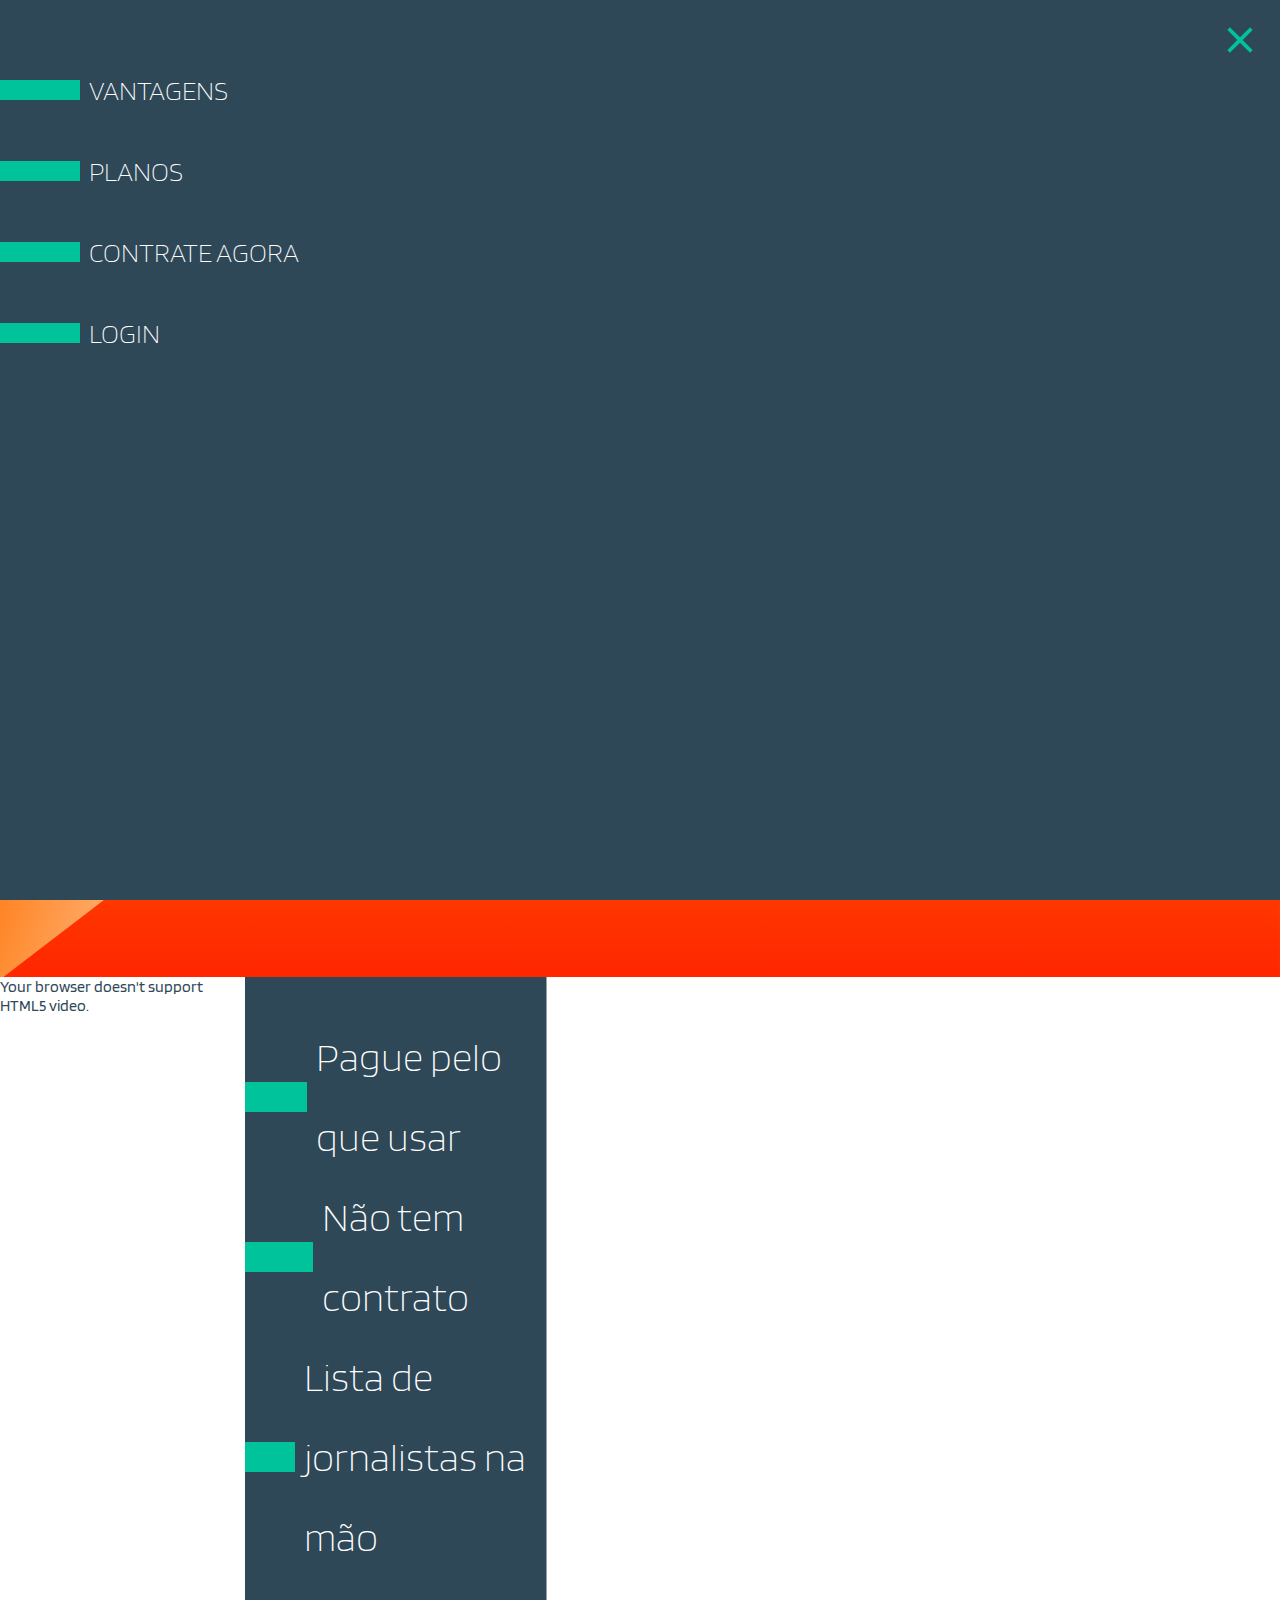
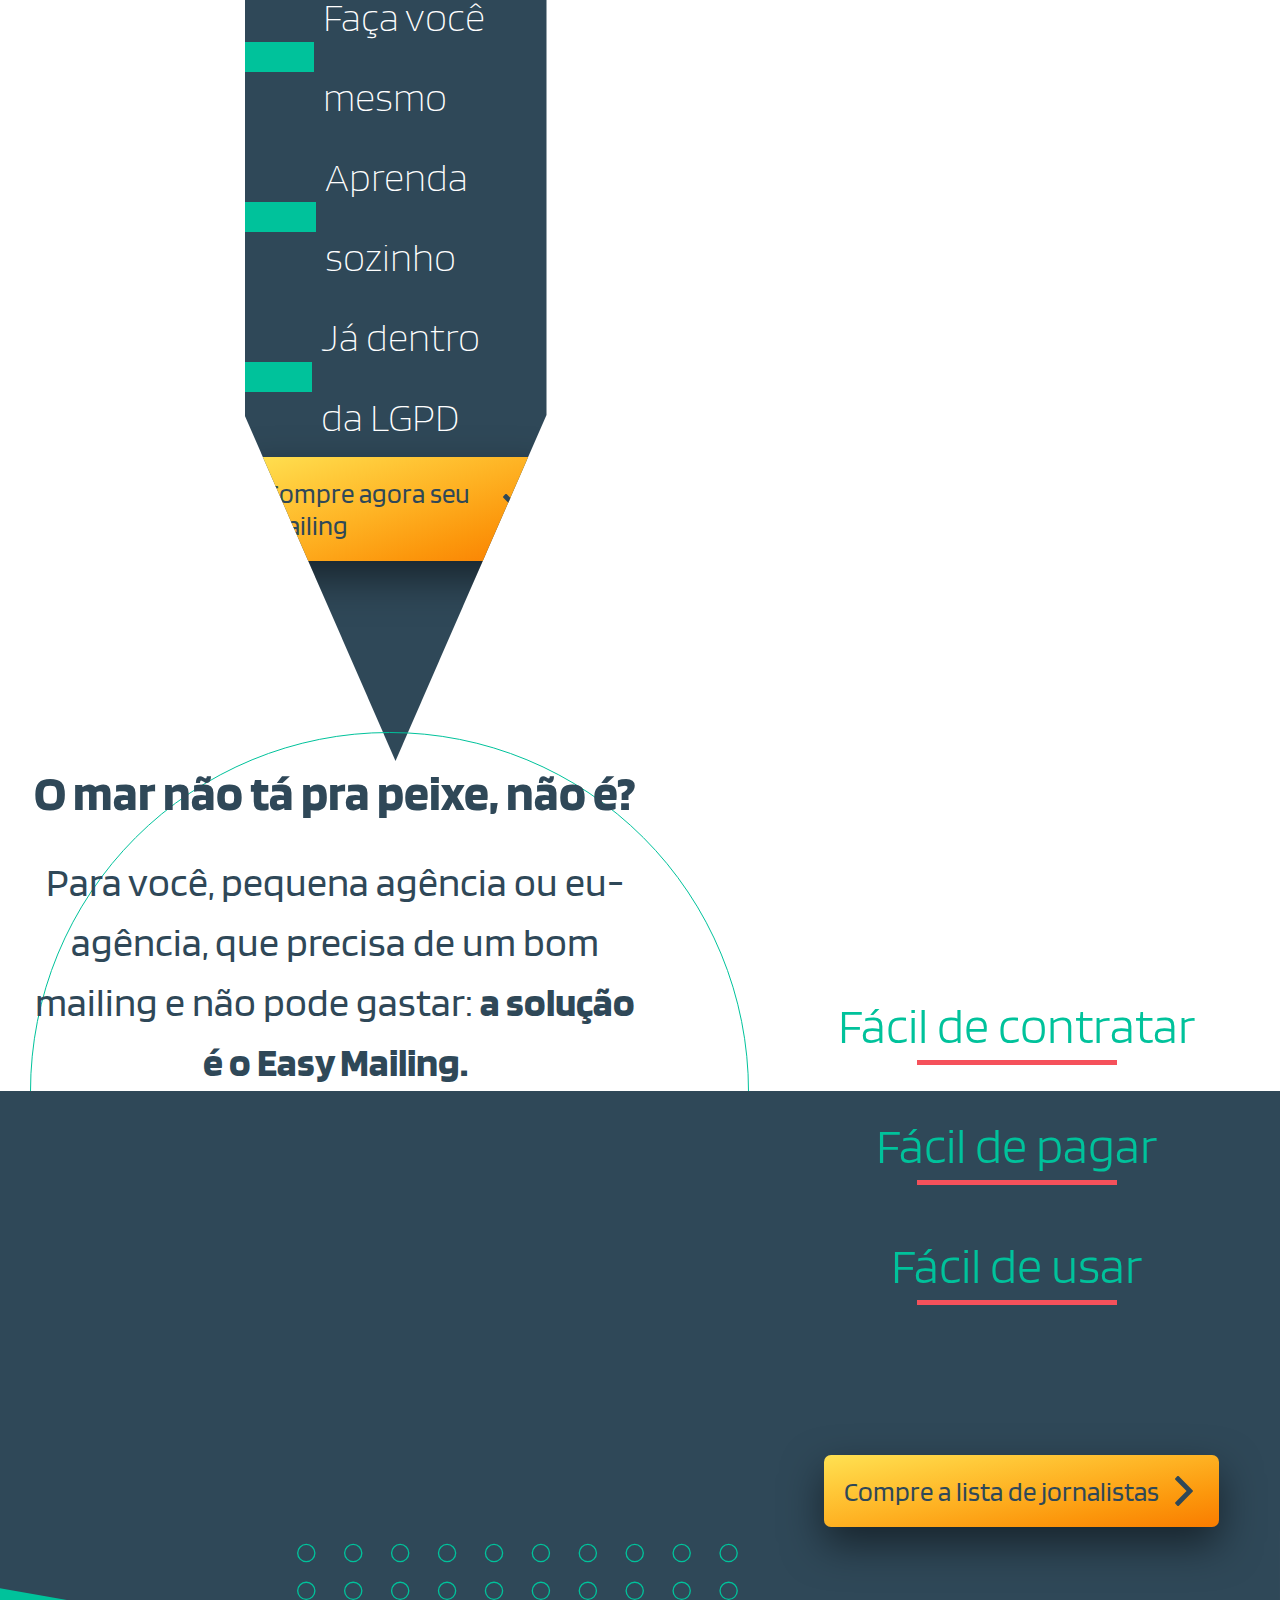
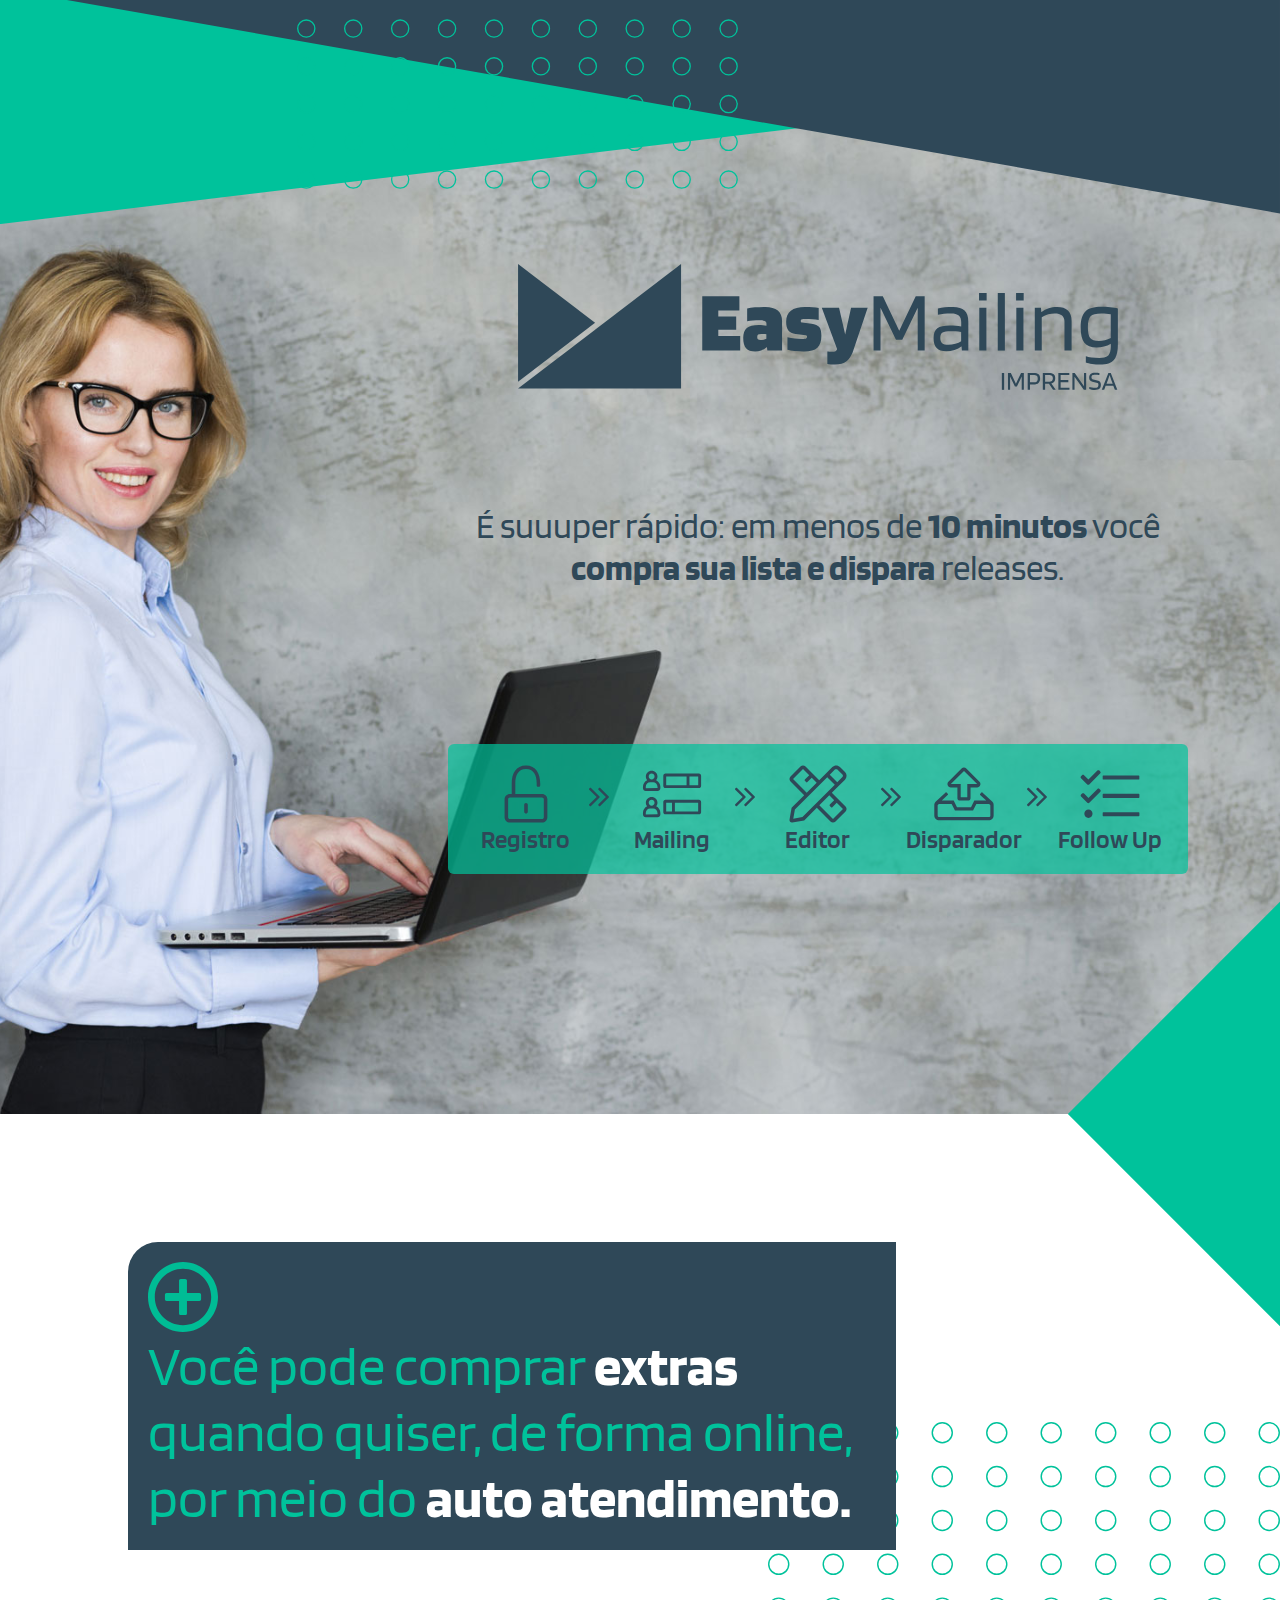
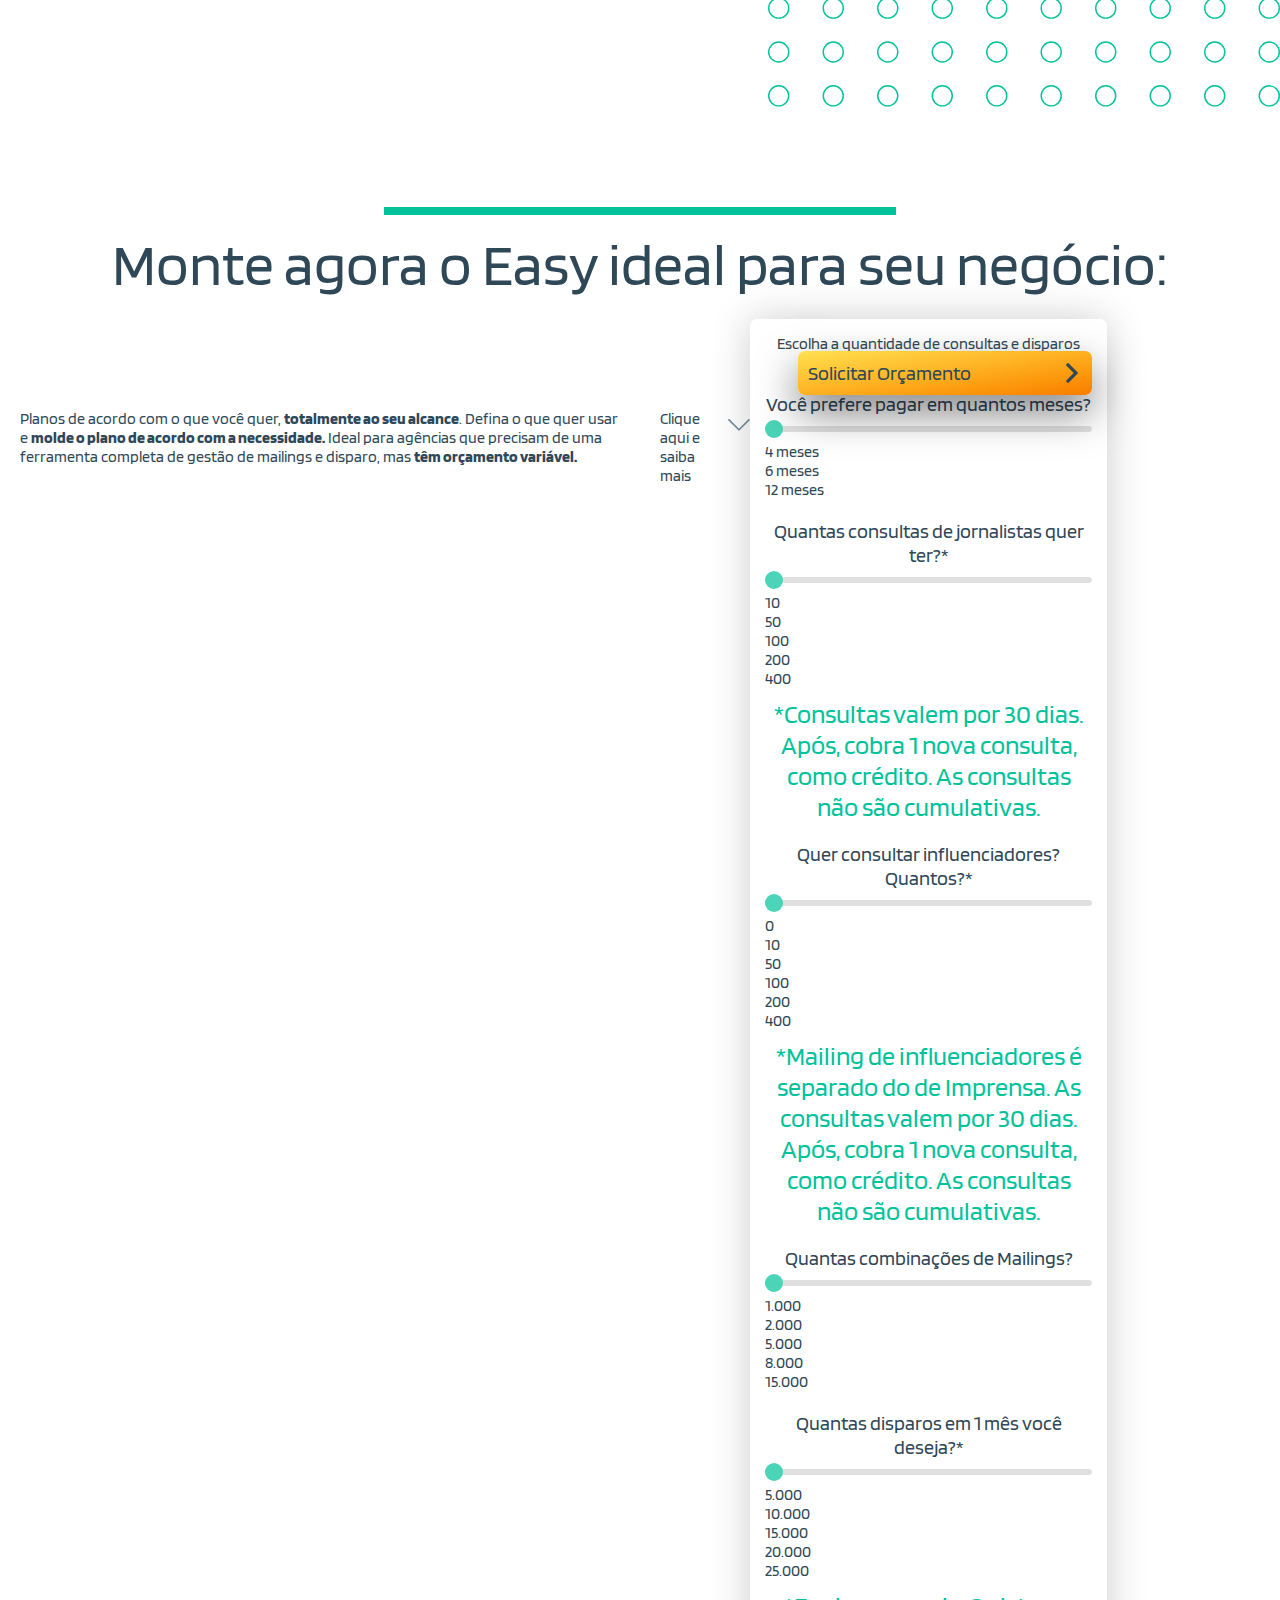
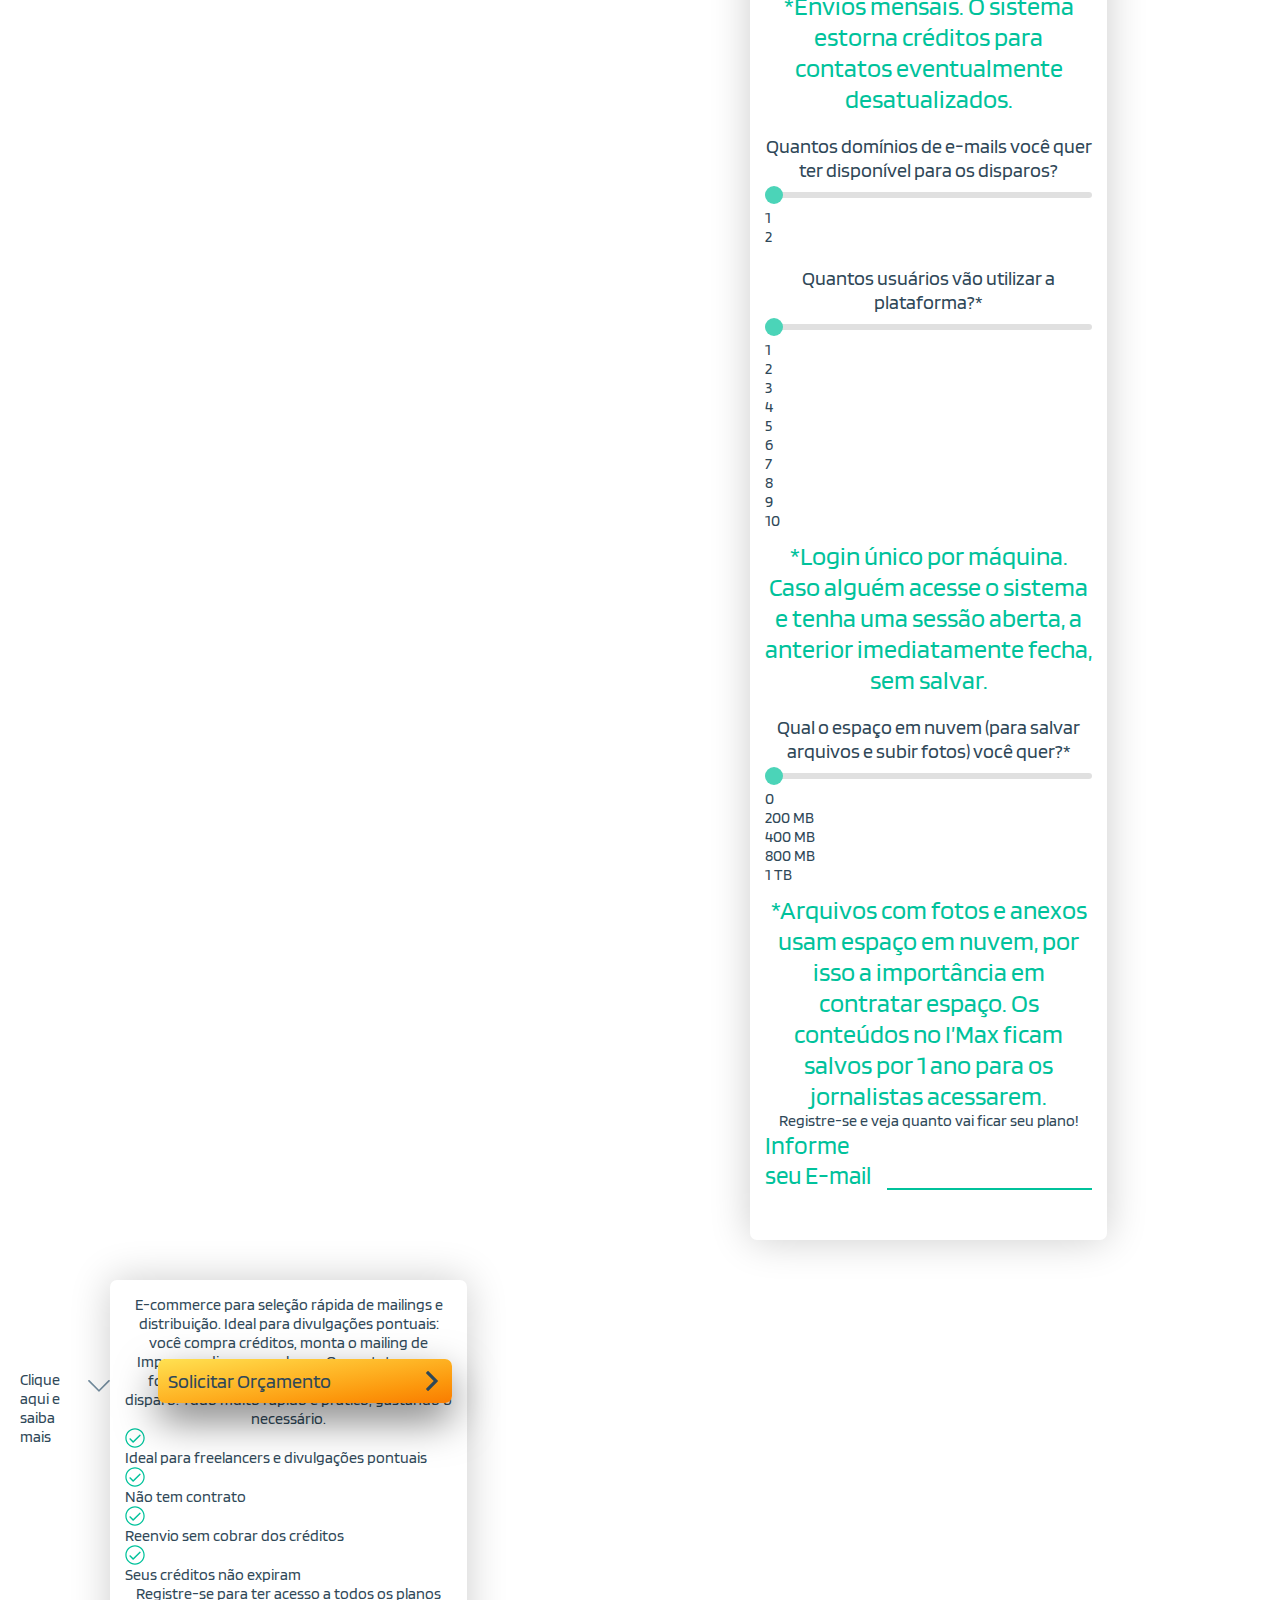
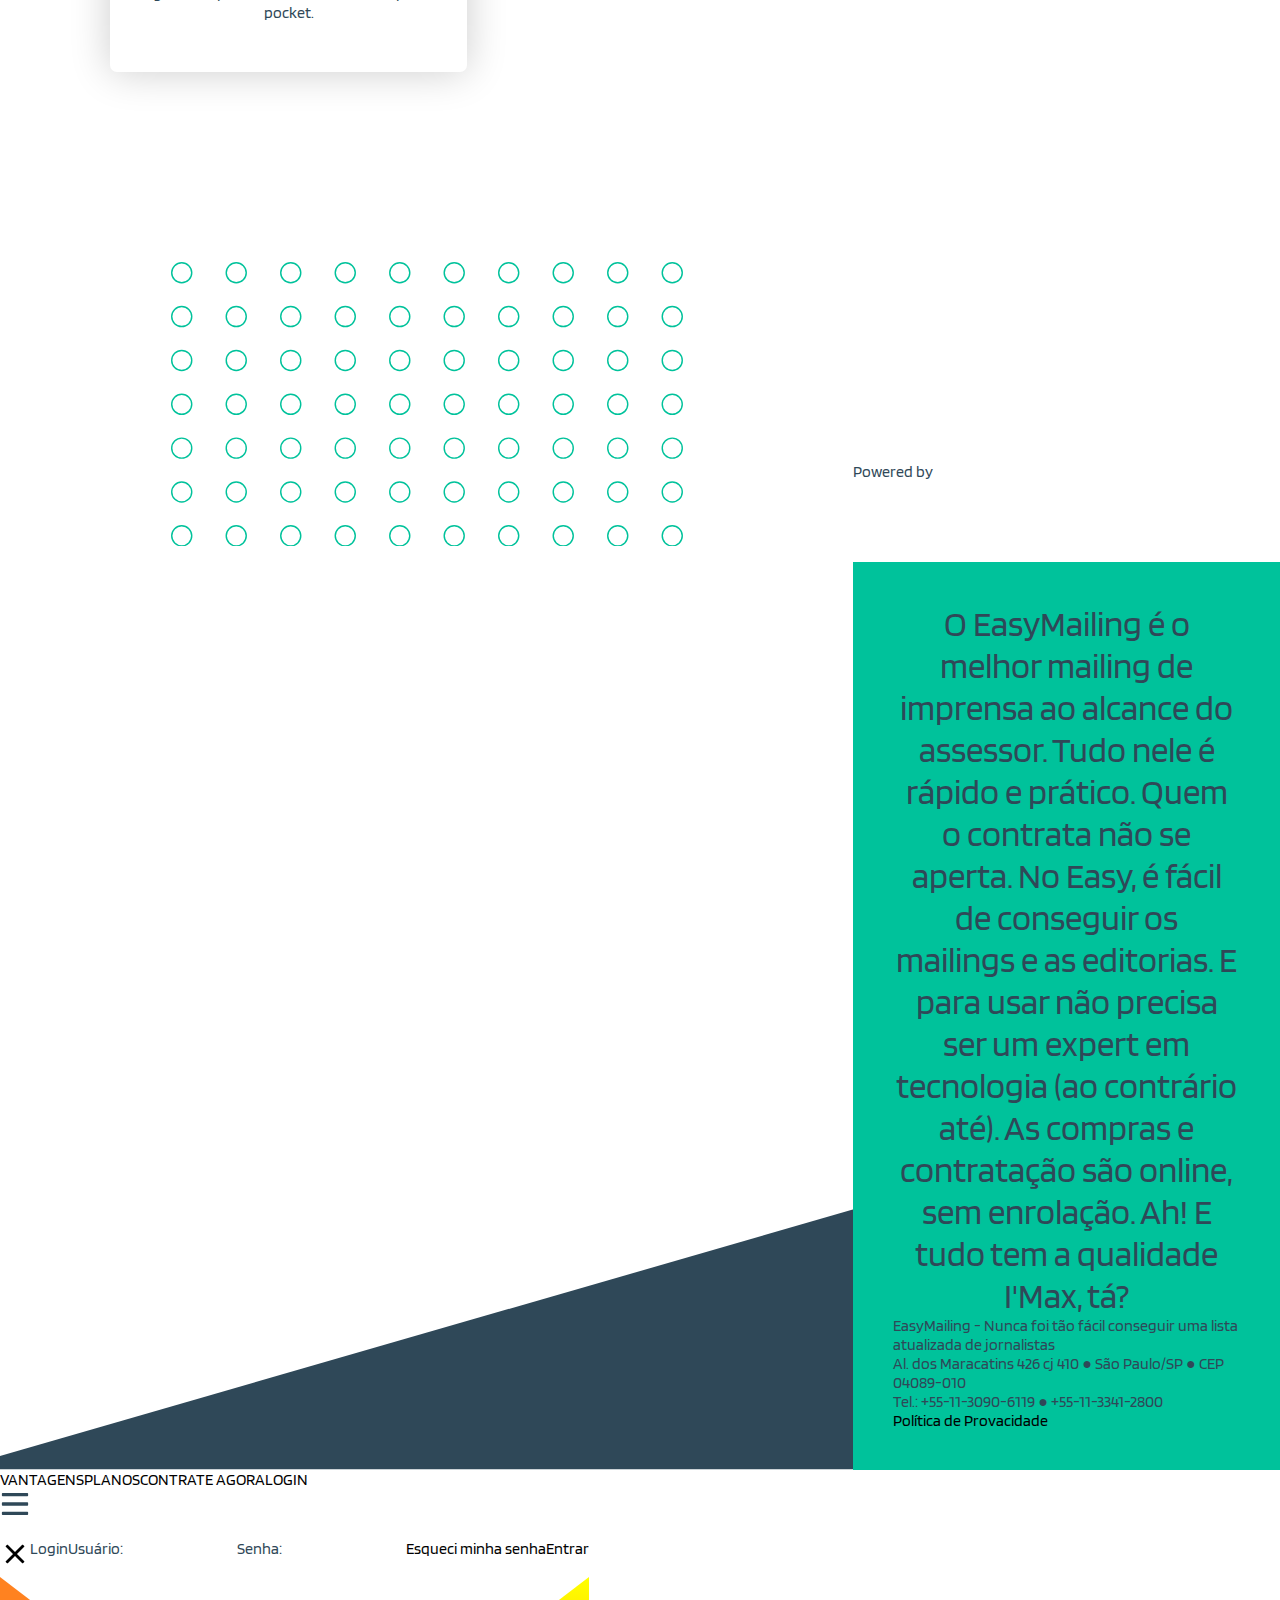
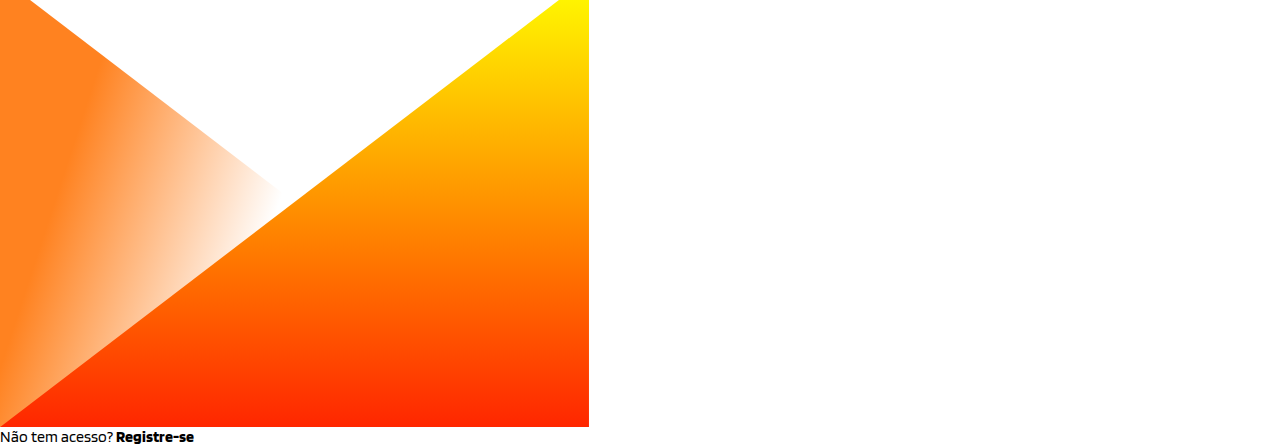
==== commit 12330b80: "Add files via upload" ====
--- a/index.html
+++ b/index.html
@@ -34,14 +34,17 @@
 
     <style amp-boilerplate>body{-webkit-animation:-amp-start 8s steps(1,end) 0s 1 normal both;-moz-animation:-amp-start 8s steps(1,end) 0s 1 normal both;-ms-animation:-amp-start 8s steps(1,end) 0s 1 normal both;animation:-amp-start 8s steps(1,end) 0s 1 normal both}@-webkit-keyframes -amp-start{from{visibility:hidden}to{visibility:visible}}@-moz-keyframes -amp-start{from{visibility:hidden}to{visibility:visible}}@-ms-keyframes -amp-start{from{visibility:hidden}to{visibility:visible}}@-o-keyframes -amp-start{from{visibility:hidden}to{visibility:visible}}@keyframes -amp-start{from{visibility:hidden}to{visibility:visible}}</style><noscript><style amp-boilerplate>body{-webkit-animation:none;-moz-animation:none;-ms-animation:none;animation:none}</style></noscript>
 
-
     <script async src="https://cdn.ampproject.org/v0.js"></script>
     <script async custom-element="amp-vimeo" src="https://cdn.ampproject.org/v0/amp-vimeo-0.1.js"></script>
     <script async custom-element="amp-fx-collection" src="https://cdn.ampproject.org/v0/amp-fx-collection-0.1.js"></script>
+	<script async custom-element="amp-video" src="https://cdn.ampproject.org/v0/amp-video-0.1.js"></script>
+	<script async custom-element="amp-lightbox" src="https://cdn.ampproject.org/v0/amp-lightbox-0.1.js"></script>
+	<script async custom-element="amp-accordion" src="https://cdn.ampproject.org/v0/amp-accordion-0.1.js"></script>
+
+
 	<link href="https://fonts.googleapis.com/css?family=Blinker:100,200,300,400,600,700,800,900&display=swap" rel="stylesheet">
     <link rel="stylesheet" type="text/css" href="css/styleSheet.css">
     <link rel="stylesheet" type="text/css" href="css/mediaQueries.css">
-
 
 	<link rel="apple-touch-icon" sizes="180x180" href="img/favicon/apple-touch-icon.png">
 	<link rel="icon" type="image/png" sizes="32x32" href="img/favicon/favicon-32x32.png">
@@ -50,7 +53,6 @@
 	<link rel="mask-icon" href="img/favicon/safari-pinned-tab.svg" color="#f97c00">
 	<meta name="msapplication-TileColor" content="#2b5797">
 	<meta name="theme-color" content="#ffffff">
-
 
     <link rel="apple-touch-icon" sizes="57x57" href="img/favicon/apple-icon-57x57.png">
     <link rel="apple-touch-icon" sizes="60x60" href="img/favicon/apple-icon-60x60.png">
@@ -72,7 +74,12 @@
     <meta name="theme-color" content="#ffffff">
     <link rel="shortcut icon" href="img/favicon/favicon.ico" type="image/x-icon"/>
 
+
+
   </head>
+
+
+
   <body>
 
 
@@ -97,7 +104,17 @@
 
 
 <!-- início content -->
-	<div class="content boxModelFlex">
+	<div class="content boxModelFlex" id="top">
+
+
+
+
+
+
+
+
+
+
 
 
 
@@ -122,10 +139,10 @@
 <div class="header boxModelGrid">
 	<amp-img alt="" src="img/logoEasyMailing.png" width="1097" height="230"layout="responsive" class="boxModel logoHeader" amp-fx="fly-in-left" data-margin-start="10%" data-duration="500ms" data-easing="ease-in-out"> </amp-img>
 	<div class="headerMenu boxModelFlex" amp-fx="fly-in-top" data-margin-start="10%" data-duration="700ms" data-easing="ease-in-out">
-		<a href="">RECURSOS</a>
-		<a href="">PLANOS</a>
-		<a href="">CONTATOS</a>
-		<a href="">REGISTRAR</a>
+		<a href="#vantagens">VANTAGENS</a>
+		<a href="#planos">PLANOS</a>
+		<a href="#contrate">CONTRATE AGORA</a>
+		<a on="tap:login-lightbox.open" role="button" tabindex="0">LOGIN</a>
 	</div>
 	<div class="HamburgerMenuIcon boxModel" on="tap:mobileMenu.show">
 		<svg class="boxModel" width="37px" height="37px" fill="#2F4858" xmlns="http://www.w3.org/2000/svg" viewBox="0 0 448 512"><path d="M436 124H12c-6.627 0-12-5.373-12-12V80c0-6.627 5.373-12 12-12h424c6.627 0 12 5.373 12 12v32c0 6.627-5.373 12-12 12zm0 160H12c-6.627 0-12-5.373-12-12v-32c0-6.627 5.373-12 12-12h424c6.627 0 12 5.373 12 12v32c0 6.627-5.373 12-12 12zm0 160H12c-6.627 0-12-5.373-12-12v-32c0-6.627 5.373-12 12-12h424c6.627 0 12 5.373 12 12v32c0 6.627-5.373 12-12 12z"/></svg>
@@ -134,13 +151,8 @@
 		<h2 amp-fx="fly-in-bottom" data-margin-start="50%" data-duration="500ms" data-easing="ease-in-out">O melhor mailing ao seu alcance</h2>
 		<h1 amp-fx="fly-in-bottom" data-margin-start="50%" data-duration="700ms" data-easing="ease-in-out">Os outros são até ok, mas o nosso mailing de imprensa é o melhor </h1>
 	</div>
-<!-- 	<picture class="boxModel heroImg">
-	  <source media="(min-width: 1100px)" srcset="heroImgM.png">
-	  <source media="(min-width: 600px)" srcset="img/heroImgP.png">
-	  <amp-img src="img/heroImg.png" alt="USWNT ticker-tape parade" width="1149" height="966" layout="responsive"> </amp-img>
-	</picture> -->
 	<div class="heroImgWrapper boxModel" amp-fx="fly-in-bottom" data-margin-start="50%" data-duration="800ms" data-easing="ease-in-out">
-		<amp-img alt="" src="img/heroImg.png" width="1149" height="966"layout="responsive" class="boxModel heroImg" amp-fx="parallax" data-parallax-factor="1.2"> </amp-img>
+		<amp-img alt="" src="img/heroImg.png" width="1149" height="966" layout="responsive" class="boxModel heroImg"> </amp-img>
 	</div>
 	<svg class="iconLogo boxModel" xmlns="http://www.w3.org/2000/svg" xmlns:xlink="http://www.w3.org/1999/xlink" x="0px" y="0px" viewBox="0 0 1920 1465.4" xml:space="preserve">
 		<linearGradient id="PSgrad_0" x1="0" x2="0" y1="100%" y2="0%">
@@ -154,18 +166,37 @@
 		<polygon fill="url(#PSgrad_1)" points="1404.9,1465.4 0,390.3 0,1465.4 "/>
 		<polygon fill="url(#PSgrad_0)" points="1920,1465.4 1920,0 5.1,1465.4 "/>
 	</svg>
-<!-- 	<a href="" class="boxModelGrid cta">
-		<span class="boxModel">Compre agora seu mailing</span>
-		<svg class="boxModel" width="30px" height="30px" xmlns="http://www.w3.org/2000/svg" xmlns:xlink="http://www.w3.org/1999/xlink" x="0px" y="0px" viewBox="0 0 33.9 56.9" xml:space="preserve"> <path fill="#2F4858" d="M33.2,29.9L7.2,56.2c-0.8,0.8-2.2,0.8-3,0l-3.5-3.5c-0.8-0.8-0.8-2.2,0-3l21.1-21.3L0.6,7.2 c-0.8-0.8-0.8-2.2,0-3l3.5-3.5c0.8-0.8,2.2-0.8,3,0l26.1,26.3C34.1,27.8,34.1,29.1,33.2,29.9z"/> </svg>
-	</a> -->
+
+
+
+
+
+
+
+
+
+
+
+
+
+
+
+
+
+
+<div class="headerVideo boxModel">
+	<amp-video width="720"
+	  height="405"
+	  src="trapcodeForm4-480p.mp4"
+	  poster="img/videoPoster.jpg"
+	  layout="responsive"
+	  loop
+	  autoplay>
+	  <div fallback>
+	    <p>Your browser doesn't support HTML5 video.</p>
+	  </div>
+	</amp-video>
 </div>
-<!-- final header -->
-
-
-
-
-
-
 
 
 
@@ -190,11 +221,11 @@
 
 
 <!-- início section2 -->
-<div class="section2 boxModelGrid">
-	<amp-img class="boxModel" alt="" src="img/illustrationOne.gif" width="739" height="677"layout="responsive" class="boxModel" amp-fx="fade-in" data-margin-start="50%" data-easing="ease-in-out" data-duration="2000ms"> </amp-img>
+<div class="section2 boxModelGrid" id="vantagens">
+	<amp-vimeo data-videoid="364116809" layout="responsive" width="500" height="281" class="boxModel"  amp-fx="fade-in" data-margin-start="30%" data-easing="ease-in-out" data-duration="1000ms"></amp-vimeo>
 	<div class="section2Wrapper boxModelFlex">
 		<span class="boxModelFlex" amp-fx="fly-in-bottom" data-margin-start="50%" data-duration="500ms" data-easing="ease-in-out">Pague pelo que usar</span>
-		<span class="boxModelFlex" amp-fx="fly-in-bottom" data-margin-start="50%" data-duration="600ms" data-easing="ease-in-out">Compre sem frescura</span>
+		<span class="boxModelFlex" amp-fx="fly-in-bottom" data-margin-start="50%" data-duration="600ms" data-easing="ease-in-out">Não tem contrato</span>
 		<span class="boxModelFlex" amp-fx="fly-in-bottom" data-margin-start="50%" data-duration="700ms" data-easing="ease-in-out">Lista de jornalistas na mão</span>
 		<span class="boxModelFlex" amp-fx="fly-in-bottom" data-margin-start="50%" data-duration="800ms" data-easing="ease-in-out">Faça você mesmo</span>
 		<span class="boxModelFlex" amp-fx="fly-in-bottom" data-margin-start="50%" data-duration="900ms" data-easing="ease-in-out">Aprenda sozinho</span>
@@ -232,17 +263,81 @@
 
 
 
+
+
+
+
+
+
+
+
+
+</div>
+<!-- final header -->
+
+
+
+
+
+
+
+
+
+
+
+
+
+
+
+
+
+
+
+
+
+
+
+
+
+
+
+
+
+
+
+
+
+
+
+
+
+
+
+
+
+
+
+
+
+
+
+
+
+
+
+
+
+
+
+
 <!-- início section3 -->
 <div class="section3 boxModelGrid">
 	<div class="section3Texts boxModelFlex">
-		<h1 class="boxModel" amp-fx="fly-in-bottom" data-margin-start="50%" data-duration="500ms" data-easing="ease-in-out">O mar não tá para peixe, não é?</h1>
+		<h1 class="boxModel" amp-fx="fly-in-bottom" data-margin-start="50%" data-duration="500ms" data-easing="ease-in-out">O mar não tá pra peixe, não é?</h1>
 		<h2 class="boxModel" amp-fx="fly-in-bottom" data-margin-start="50%" data-duration="700ms" data-easing="ease-in-out">Para você, pequena agência ou eu-agência, que precisa de um bom mailing e não pode gastar: <strong>a solução é o Easy Mailing.</strong></h2>
 	</div>
 	<div class="chatImgWrapper boxModel" amp-fx="fly-in-right" data-margin-start="60%" data-duration="500ms" data-easing="ease-in-out">
-		<amp-img alt="" src="img/chat1.png" width="550" height="1094"layout="responsive" class="boxModel chatImg"> </amp-img>
-	</div>
-	<div class="stripImg boxModel">
-		<amp-img alt="" src="img/strip.png" width="1918" height="1532"layout="responsive" class="boxModel stripImg"> </amp-img>
+		<amp-img alt="" src="img/conversation.png" width="375" height="642"layout="responsive" class="boxModel chatImg"> </amp-img>
 	</div>
 	<div class="section3Backdrop boxModel"></div>
 </div>
@@ -287,25 +382,10 @@
 		<span class="section4TextUnit boxModel" amp-fx="fly-in-bottom" data-margin-start="50%" data-duration="700ms" data-easing="ease-in-out">Fácil de pagar</span>
 		<span class="section4TextUnit boxModel" amp-fx="fly-in-bottom" data-margin-start="50%" data-duration="800ms" data-easing="ease-in-out">Fácil de usar</span>
 	</div>
-
 	<a href="" class="boxModelGrid cta" amp-fx="fly-in-bottom" data-margin-start="50%" data-duration="500ms" data-easing="ease-in-out">
 		<span class="boxModel">Compre a lista de jornalistas</span>
 		<svg class="boxModel" width="30px" height="30px" xmlns="http://www.w3.org/2000/svg" xmlns:xlink="http://www.w3.org/1999/xlink" x="0px" y="0px" viewBox="0 0 33.9 56.9" xml:space="preserve"> <path fill="#2F4858" d="M33.2,29.9L7.2,56.2c-0.8,0.8-2.2,0.8-3,0l-3.5-3.5c-0.8-0.8-0.8-2.2,0-3l21.1-21.3L0.6,7.2 c-0.8-0.8-0.8-2.2,0-3l3.5-3.5c0.8-0.8,2.2-0.8,3,0l26.1,26.3C34.1,27.8,34.1,29.1,33.2,29.9z"/> </svg>
 	</a>
-
-<!-- <div class="section4Backdrop"></div> -->
-
-
-
-
-
-
-
-
-
-
-
-
 </div>
 <!-- final section4 -->
 
@@ -348,7 +428,7 @@
 	<div class="section5Spacer boxModel"></div>
 	<svg class="boxModel section5Logo" width="600px" height="126px" xmlns="http://www.w3.org/2000/svg" xmlns:xlink="http://www.w3.org/1999/xlink" x="0px" y="0px" viewBox="0 0 733.7 154.1" xml:space="preserve" amp-fx="fly-in-right" data-margin-start="50%" data-duration="500ms" data-easing="ease-in-out"> <path fill="#2F4858" d="M271.7,88.2v17.7h-46.4V39.5h45.4v17.3h-25.8v7.5h21.9v16.1h-21.9v7.8H271.7z"/> <path fill="#2F4858" d="M290,107c-5.1,0-8.8-1.3-11.1-4c-2.3-2.7-3.5-6.9-3.5-12.6c0-5.6,1.5-9.7,4.4-12.1c2.9-2.4,7.8-3.6,14.7-3.6 c1.6,0,3.3,0.1,4.9,0.2c1.7,0.1,3.1,0.3,4.4,0.5v-2.6c0-1.4-0.7-2.4-2-3c-1.3-0.6-3.5-0.9-6.6-0.9c-2.9,0-5.5,0.1-7.9,0.2 c-2.4,0.1-4.7,0.4-7.1,0.8V54.4c2.6-0.6,5.8-1.1,9.5-1.4c3.7-0.3,8-0.5,12.8-0.5c6.6,0,11.7,1.5,15.2,4.4c3.5,2.9,5.2,7.2,5.2,12.9 v36.1h-18l-0.5-4.1H304c-2.1,1.8-4.4,3.1-6.7,4C294.9,106.6,292.5,107,290,107z M297.5,85.5c-1.8,0-3.1,0.3-3.9,0.8 c-0.7,0.5-1.1,1.5-1.1,2.9c0,1.4,0.3,2.4,0.9,2.9c0.6,0.5,1.6,0.8,3.1,0.8c1.2,0,2.5-0.1,3.8-0.4c1.3-0.2,2.5-0.6,3.4-1V86 c-1-0.1-2-0.2-3-0.3C299.7,85.6,298.6,85.5,297.5,85.5z"/> <path fill="#2F4858" d="M352,67.2c-2.5,0-4.1,0.2-5,0.5c-0.8,0.4-1.3,1.1-1.3,2.1c0,0.6,0.2,1,0.5,1.3c0.3,0.3,0.8,0.5,1.4,0.5 l11.2,1.4c4.7,0.6,7.8,1.9,9.6,4.1c1.7,2.2,2.6,5.8,2.6,10.7c0,6.6-1.6,11.5-4.9,14.6c-3.3,3.1-8.8,4.6-16.5,4.6 c-4.2,0-8-0.2-11.5-0.6c-3.5-0.4-6.4-0.9-8.6-1.5V89.7c2.8,0.6,5.8,1.1,9,1.5c3.2,0.4,6.2,0.5,9,0.5c2.4,0,4-0.2,4.8-0.6 c0.8-0.4,1.2-1.2,1.2-2.4c0-0.4-0.1-0.8-0.4-1.1c-0.3-0.3-0.7-0.5-1.3-0.6l-12.4-1.5c-4.1-0.6-7-2-8.8-4.3 c-1.8-2.3-2.7-5.8-2.7-10.5c0-6.1,1.9-10.6,5.8-13.6c3.8-3,9.6-4.5,17.2-4.5c3.5,0,6.6,0.1,9.4,0.3c2.8,0.2,5.3,0.4,7.4,0.8v14.8 c-2.4-0.4-5-0.6-7.8-0.8C357.1,67.3,354.5,67.2,352,67.2z"/> <path fill="#2F4858" d="M383.7,107.3c2.1,0,3.7-0.2,4.6-0.7c1-0.5,1.6-1.3,1.9-2.6l-18.7-50.5h21.1l7.5,32.6l7.2-32.6h20.3 L410,105.9c-2,6.1-4.8,10.4-8.3,13.1c-3.5,2.7-8.2,4-14,4c-1.6,0-3.3-0.1-5-0.2c-1.7-0.1-3.2-0.4-4.4-0.6V107 c0.6,0.1,1.3,0.1,2.2,0.2C381.4,107.3,382.5,107.3,383.7,107.3z"/> <path fill="#2F4858" d="M497.3,39.5v66.4h-8.5V53.6l-18.9,39.1h-7.7l-18.9-39.2v52.4h-8.5V39.5h11.3l20.1,42.2l20.2-42.2H497.3z"/> <path fill="#2F4858" d="M523.8,106.7c-5.4,0-9.3-1.3-11.8-3.9c-2.5-2.6-3.8-6.6-3.8-12.2c0-5.6,1.5-9.6,4.6-12 c3-2.4,8.2-3.5,15.5-3.5c2.4,0,4.8,0.1,7.1,0.3c2.3,0.2,4.5,0.5,6.6,1v-5.1c0-3.9-1-6.7-3-8.4c-2-1.7-5.2-2.5-9.5-2.5 c-3.2,0-6.1,0.1-8.6,0.4c-2.5,0.2-4.9,0.7-7.4,1.2v-7.5c2.8-0.7,5.7-1.2,8.6-1.5c2.9-0.3,6.3-0.4,10-0.4c6.3,0,10.9,1.5,14,4.4 c3,2.9,4.6,7.5,4.6,13.6v35.3h-7.9l-0.4-4.9H542c-2.1,1.7-4.9,3.1-8.2,4.1C530.4,106.2,527.1,106.7,523.8,106.7z M529.2,82.2 c-4.8,0-8.1,0.6-10,1.7c-1.9,1.2-2.8,3.2-2.8,6.2c0,3.1,0.8,5.3,2.3,6.7c1.6,1.4,4.1,2.1,7.6,2.1c2.8,0,5.6-0.4,8.5-1.3 c2.9-0.8,5.3-1.9,7.1-3.2V83.2c-2.3-0.4-4.5-0.6-6.5-0.8C533.4,82.2,531.3,82.2,529.2,82.2z"/> <path fill="#2F4858" d="M573.1,44.5h-9.3v-9h9.3V44.5z M572.8,105.9h-8.7V53.6h8.7V105.9z"/> <path fill="#2F4858" d="M595.4,35.5v70.4h-8.7V35.5H595.4z"/> <path fill="#2F4858" d="M618.4,44.5h-9.3v-9h9.3V44.5z M618.1,105.9h-8.7V53.6h8.7V105.9z"/> <path fill="#2F4858" d="M640.7,105.9H632V53.6h7.5l0.4,5.1h0.3c2.8-2.1,5.8-3.7,8.8-4.7c3.1-1,6.5-1.5,10.3-1.5 c5.8,0,10.2,1.4,13.2,4.3c3,2.9,4.5,7.2,4.5,12.8v36.2h-8.7V70.7c0-3.5-1-6.1-3-7.8c-2-1.7-5-2.5-9.1-2.5c-2.5,0-5.1,0.4-7.8,1.2 c-2.6,0.8-5.3,2-7.9,3.5V105.9z"/> <path fill="#2F4858" d="M711.9,123c-3.5,0-6.8-0.2-9.9-0.7c-3.1-0.5-5.6-1.1-7.6-1.9v-7.7c1.6,0.6,4,1.2,7.1,1.6 c3.1,0.4,6.3,0.6,9.4,0.6c5.3,0,9-1,11-3.1c2-2.1,3.1-5.8,3.1-11.1v-3.3c-2.6,1.6-5.4,2.7-8.4,3.5c-3,0.8-6,1.2-9,1.2 c-7,0-12-1.9-15-5.8c-3-3.9-4.5-10.2-4.5-19c0-9,1.9-15.3,5.8-19.2c3.8-3.8,10.4-5.7,19.6-5.7c3.3,0,6.9,0.2,10.7,0.6 c3.8,0.4,6.9,0.9,9.4,1.4v43.8c0,9.2-1.6,15.6-4.9,19.2C725.6,121.2,720,123,711.9,123z M713.6,60.4c-6.8,0-11.3,1.2-13.4,3.5 c-2.2,2.3-3.3,6.8-3.3,13.5c0,6.4,0.9,10.7,2.8,13.2c1.9,2.4,5.5,3.7,10.8,3.7c2.3,0,4.7-0.3,7.2-1c2.5-0.7,4.9-1.6,7.2-2.8V61.5 c-1.7-0.4-3.5-0.6-5.5-0.8C717.7,60.5,715.7,60.4,713.6,60.4z"/> <polygon fill="#2F4858" points="94.2,72 0,0 0,144 "/> <polygon fill="#2F4858" points="199.4,0 0,152.4 199.4,152.4 "/> <path fill="#2F4858" d="M594.5,133.3v20.6h-2.8v-20.6H594.5z"/> <path fill="#2F4858" d="M618.6,133.3v20.6H616v-16.2l-5.9,12.1h-2.4l-5.9-12.1v16.2h-2.6v-20.6h3.5l6.2,13.1l6.3-13.1H618.6z"/> <path fill="#2F4858" d="M626.1,147.2v6.7h-2.8v-20.6h7c2.9,0,5,0.5,6.3,1.6c1.3,1.1,1.9,2.8,1.9,5.2c0,2.4-0.7,4.2-2,5.4 c-1.3,1.2-3.3,1.8-6.1,1.8H626.1z M635.6,140c0-1.5-0.4-2.6-1.2-3.2c-0.8-0.6-2.2-1-4.1-1h-4.2v8.9h4.2c1.9,0,3.3-0.4,4.1-1.1 C635.2,142.9,635.6,141.7,635.6,140z"/> <path fill="#2F4858" d="M644.6,146.5v7.4h-2.8v-20.6h7c2.9,0,5,0.5,6.3,1.5c1.3,1,1.9,2.6,1.9,4.9c0,1.8-0.4,3.2-1.2,4.3 c-0.8,1.1-2,1.8-3.6,2.1l5.4,7.7h-3.3l-5-7.4H644.6z M654.1,139.7c0-1.4-0.4-2.4-1.2-3c-0.8-0.6-2.2-0.9-4.1-0.9h-4.2v8.2h4.2 c1.9,0,3.2-0.3,4.1-1C653.7,142.3,654.1,141.2,654.1,139.7z"/> <path fill="#2F4858" d="M674.4,151.2v2.6h-13.6v-20.6h13.4v2.5h-10.6v6.3h9.4v2.5h-9.4v6.7H674.4z"/> <path fill="#2F4858" d="M694.8,133.3v20.6H692l-11.4-16v16H678v-20.6h2.8l11.4,16.2v-16.2H694.8z"/> <path fill="#2F4858" d="M707.4,145.2l-5-1.2c-1.4-0.3-2.4-0.9-3-1.7c-0.6-0.8-0.9-1.9-0.9-3.3c0-2.1,0.6-3.6,1.8-4.6 c1.2-1,3-1.5,5.6-1.5c1,0,2,0,2.8,0.1c0.8,0.1,1.6,0.2,2.3,0.4v2.5c-0.9-0.2-1.8-0.4-2.6-0.5c-0.8-0.1-1.7-0.1-2.6-0.1 c-1.7,0-2.9,0.2-3.5,0.7c-0.7,0.5-1,1.4-1,2.6c0,0.8,0.2,1.4,0.5,1.8c0.3,0.4,0.8,0.7,1.6,0.9l5,1.2c1.7,0.4,2.9,1,3.5,1.8 c0.6,0.8,0.9,1.9,0.9,3.5c0,2.3-0.6,3.9-1.8,4.8c-1.2,0.9-3,1.4-5.6,1.4c-1.3,0-2.6-0.1-3.9-0.3c-1.2-0.2-2.2-0.4-2.9-0.7v-2.6 c1,0.3,2.1,0.5,3.3,0.7c1.2,0.2,2.3,0.2,3.5,0.2c1.6,0,2.8-0.2,3.4-0.7c0.7-0.5,1-1.4,1-2.8c0-0.9-0.2-1.5-0.5-1.9 C709,145.8,708.4,145.5,707.4,145.2z"/> <path fill="#2F4858" d="M716.9,153.9h-3l8.1-20.6h2.9l8,20.6h-3l-1.9-5h-9.4L716.9,153.9z M723.5,135.9c-0.2,0.8-0.5,1.6-0.8,2.4 c-0.3,0.9-0.6,1.7-0.9,2.6l-2.1,5.6h7.6l-2.1-5.6c-0.4-1.2-0.8-2.2-1-2.9C723.9,137.2,723.7,136.5,723.5,135.9z"/> </svg>
 	<div class="section5Spacer boxModel"></div>
-	<span class="boxModel section5Text" amp-fx="fly-in-bottom" data-margin-start="50%" data-duration="600ms" data-easing="ease-in-out">É suuuper rápido: em menos de 10 minutos você compra sua lista e dispara releases.</span>
+	<span class="boxModel section5Text" amp-fx="fly-in-bottom" data-margin-start="50%" data-duration="600ms" data-easing="ease-in-out">É suuuper rápido: em menos de <strong>10 minutos</strong> você <strong>compra sua lista e dispara</strong> releases.</span>
 	<div class="chartIconsWrapper boxModelGrid" amp-fx="fly-in-bottom" data-margin-start="50%" data-duration="500ms" data-easing="ease-in-out">
 		<div class="chartUnit boxModelFlex">
 			<svg class="boxModel" width="60px" height="60px" xmlns="http://www.w3.org/2000/svg" xmlns:xlink="http://www.w3.org/1999/xlink" x="0px" y="0px" viewBox="0 0 100 100" xml:space="preserve"> <path fill="#2F4858" d="M76.8,50H32.2V32.2C32.2,19,36.9,8.4,50,8.4S67.8,19,67.8,32.2v3.7c0,1.2,1,2.2,2.2,2.2h1.5 c1.2,0,2.2-1,2.2-2.2v-3.4c0-16.4-7.3-30-23.7-30C33.6,2.4,26.2,15.7,26.2,32.2V50h-3c-4.9,0-8.9,4-8.9,8.9v29.7 c0,4.9,4,8.9,8.9,8.9h53.5c4.9,0,8.9-4,8.9-8.9V58.9C85.7,54,81.7,50,76.8,50z M79.7,88.7c0,1.6-1.3,3-3,3H23.2c-1.6,0-3-1.3-3-3 V58.9c0-1.6,1.3-3,3-3h53.5c1.6,0,3,1.3,3,3V88.7z M50,82.7c-1.6,0-3-1.3-3-3V67.8c0-1.6,1.3-3,3-3s3,1.3,3,3v11.9 C53,81.4,51.6,82.7,50,82.7z"/> </svg>
@@ -420,7 +500,6 @@
 
 
 <!-- início section6 -->
-
 <div class="section6 boxModelGrid">
 	<div class="section6TextWrapper boxModel" amp-fx="fade-in" data-margin-start="30%" data-duration="500ms" data-easing="ease-in-out">
 		<svg class="boxModel" width="70px" height="70px" xmlns="http://www.w3.org/2000/svg" xmlns:xlink="http://www.w3.org/1999/xlink" x="0px" y="0px" viewBox="0 0 108 108" xml:space="preserve"> <path fill="#00BC95" d="M81.9,50.5v7c0,1.4-1.2,2.6-2.6,2.6H60.1v19.2c0,1.4-1.2,2.6-2.6,2.6h-7c-1.4,0-2.6-1.2-2.6-2.6V60.1H28.7 c-1.4,0-2.6-1.2-2.6-2.6v-7c0-1.4,1.2-2.6,2.6-2.6h19.2V28.7c0-1.4,1.2-2.6,2.6-2.6h7c1.4,0,2.6,1.2,2.6,2.6v19.2h19.2 C80.7,47.9,81.9,49.1,81.9,50.5z M108,54c0,29.8-24.2,54-54,54S0,83.8,0,54S24.2,0,54,0S108,24.2,108,54z M97.5,54 c0-24.1-19.5-43.5-43.5-43.5S10.5,29.9,10.5,54S29.9,97.5,54,97.5S97.5,78.1,97.5,54z"/> </svg>
@@ -428,8 +507,6 @@
 	</div>
 	<svg class="boxModel ballsSvg" xmlns="http://www.w3.org/2000/svg" xmlns:xlink="http://www.w3.org/1999/xlink" x="0px" y="0px" viewBox="0 0 711 395.2" xml:space="preserve" amp-fx="fly-in-right" data-margin-start="30%" data-duration="1000ms" data-easing="ease-in-out"> <circle fill="none" stroke="#00C29B" stroke-width="2" stroke-miterlimit="10" cx="696.1" cy="14.9" r="13.9"/> <circle fill="none" stroke="#00C29B" stroke-width="2" stroke-miterlimit="10" cx="620.4" cy="14.9" r="13.9"/> <circle fill="none" stroke="#00C29B" stroke-width="2" stroke-miterlimit="10" cx="544.7" cy="14.9" r="13.9"/> <circle fill="none" stroke="#00C29B" stroke-width="2" stroke-miterlimit="10" cx="469" cy="14.9" r="13.9"/> <circle fill="none" stroke="#00C29B" stroke-width="2" stroke-miterlimit="10" cx="393.3" cy="14.9" r="13.9"/> <circle fill="none" stroke="#00C29B" stroke-width="2" stroke-miterlimit="10" cx="317.7" cy="14.9" r="13.9"/> <circle fill="none" stroke="#00C29B" stroke-width="2" stroke-miterlimit="10" cx="242" cy="14.9" r="13.9"/> <circle fill="none" stroke="#00C29B" stroke-width="2" stroke-miterlimit="10" cx="166.3" cy="14.9" r="13.9"/> <circle fill="none" stroke="#00C29B" stroke-width="2" stroke-miterlimit="10" cx="90.6" cy="14.9" r="13.9"/> <circle fill="none" stroke="#00C29B" stroke-width="2" stroke-miterlimit="10" cx="14.9" cy="14.9" r="13.9"/> <circle fill="none" stroke="#00C29B" stroke-width="2" stroke-miterlimit="10" cx="696.1" cy="75.8" r="13.9"/> <circle fill="none" stroke="#00C29B" stroke-width="2" stroke-miterlimit="10" cx="620.4" cy="75.8" r="13.9"/> <circle fill="none" stroke="#00C29B" stroke-width="2" stroke-miterlimit="10" cx="544.7" cy="75.8" r="13.9"/> <circle fill="none" stroke="#00C29B" stroke-width="2" stroke-miterlimit="10" cx="469" cy="75.8" r="13.9"/> <circle fill="none" stroke="#00C29B" stroke-width="2" stroke-miterlimit="10" cx="393.3" cy="75.8" r="13.9"/> <circle fill="none" stroke="#00C29B" stroke-width="2" stroke-miterlimit="10" cx="317.7" cy="75.8" r="13.9"/> <circle fill="none" stroke="#00C29B" stroke-width="2" stroke-miterlimit="10" cx="242" cy="75.8" r="13.9"/> <circle fill="none" stroke="#00C29B" stroke-width="2" stroke-miterlimit="10" cx="166.3" cy="75.8" r="13.9"/> <circle fill="none" stroke="#00C29B" stroke-width="2" stroke-miterlimit="10" cx="90.6" cy="75.8" r="13.9"/> <circle fill="none" stroke="#00C29B" stroke-width="2" stroke-miterlimit="10" cx="14.9" cy="75.8" r="13.9"/> <circle fill="none" stroke="#00C29B" stroke-width="2" stroke-miterlimit="10" cx="696.1" cy="136.7" r="13.9"/> <circle fill="none" stroke="#00C29B" stroke-width="2" stroke-miterlimit="10" cx="620.4" cy="136.7" r="13.9"/> <circle fill="none" stroke="#00C29B" stroke-width="2" stroke-miterlimit="10" cx="544.7" cy="136.7" r="13.9"/> <circle fill="none" stroke="#00C29B" stroke-width="2" stroke-miterlimit="10" cx="469" cy="136.7" r="13.9"/> <circle fill="none" stroke="#00C29B" stroke-width="2" stroke-miterlimit="10" cx="393.3" cy="136.7" r="13.9"/> <circle fill="none" stroke="#00C29B" stroke-width="2" stroke-miterlimit="10" cx="317.7" cy="136.7" r="13.9"/> <circle fill="none" stroke="#00C29B" stroke-width="2" stroke-miterlimit="10" cx="242" cy="136.7" r="13.9"/> <circle fill="none" stroke="#00C29B" stroke-width="2" stroke-miterlimit="10" cx="166.3" cy="136.7" r="13.9"/> <circle fill="none" stroke="#00C29B" stroke-width="2" stroke-miterlimit="10" cx="90.6" cy="136.7" r="13.9"/> <circle fill="none" stroke="#00C29B" stroke-width="2" stroke-miterlimit="10" cx="14.9" cy="136.7" r="13.9"/> <circle fill="none" stroke="#00C29B" stroke-width="2" stroke-miterlimit="10" cx="696.1" cy="197.6" r="13.9"/> <circle fill="none" stroke="#00C29B" stroke-width="2" stroke-miterlimit="10" cx="620.4" cy="197.6" r="13.9"/> <circle fill="none" stroke="#00C29B" stroke-width="2" stroke-miterlimit="10" cx="544.7" cy="197.6" r="13.9"/> <circle fill="none" stroke="#00C29B" stroke-width="2" stroke-miterlimit="10" cx="469" cy="197.6" r="13.9"/> <circle fill="none" stroke="#00C29B" stroke-width="2" stroke-miterlimit="10" cx="393.3" cy="197.6" r="13.9"/> <circle fill="none" stroke="#00C29B" stroke-width="2" stroke-miterlimit="10" cx="317.7" cy="197.6" r="13.9"/> <circle fill="none" stroke="#00C29B" stroke-width="2" stroke-miterlimit="10" cx="242" cy="197.6" r="13.9"/> <circle fill="none" stroke="#00C29B" stroke-width="2" stroke-miterlimit="10" cx="166.3" cy="197.6" r="13.9"/> <circle fill="none" stroke="#00C29B" stroke-width="2" stroke-miterlimit="10" cx="90.6" cy="197.6" r="13.9"/> <circle fill="none" stroke="#00C29B" stroke-width="2" stroke-miterlimit="10" cx="14.9" cy="197.6" r="13.9"/> <circle fill="none" stroke="#00C29B" stroke-width="2" stroke-miterlimit="10" cx="696.1" cy="258.5" r="13.9"/> <circle fill="none" stroke="#00C29B" stroke-width="2" stroke-miterlimit="10" cx="620.4" cy="258.5" r="13.9"/> <circle fill="none" stroke="#00C29B" stroke-width="2" stroke-miterlimit="10" cx="544.7" cy="258.5" r="13.9"/> <circle fill="none" stroke="#00C29B" stroke-width="2" stroke-miterlimit="10" cx="469" cy="258.5" r="13.9"/> <circle fill="none" stroke="#00C29B" stroke-width="2" stroke-miterlimit="10" cx="393.3" cy="258.5" r="13.9"/> <circle fill="none" stroke="#00C29B" stroke-width="2" stroke-miterlimit="10" cx="317.7" cy="258.5" r="13.9"/> <circle fill="none" stroke="#00C29B" stroke-width="2" stroke-miterlimit="10" cx="242" cy="258.5" r="13.9"/> <circle fill="none" stroke="#00C29B" stroke-width="2" stroke-miterlimit="10" cx="166.3" cy="258.5" r="13.9"/> <circle fill="none" stroke="#00C29B" stroke-width="2" stroke-miterlimit="10" cx="90.6" cy="258.5" r="13.9"/> <circle fill="none" stroke="#00C29B" stroke-width="2" stroke-miterlimit="10" cx="14.9" cy="258.5" r="13.9"/> <circle fill="none" stroke="#00C29B" stroke-width="2" stroke-miterlimit="10" cx="696.1" cy="319.4" r="13.9"/> <circle fill="none" stroke="#00C29B" stroke-width="2" stroke-miterlimit="10" cx="620.4" cy="319.4" r="13.9"/> <circle fill="none" stroke="#00C29B" stroke-width="2" stroke-miterlimit="10" cx="544.7" cy="319.4" r="13.9"/> <circle fill="none" stroke="#00C29B" stroke-width="2" stroke-miterlimit="10" cx="469" cy="319.4" r="13.9"/> <circle fill="none" stroke="#00C29B" stroke-width="2" stroke-miterlimit="10" cx="393.3" cy="319.4" r="13.9"/> <circle fill="none" stroke="#00C29B" stroke-width="2" stroke-miterlimit="10" cx="317.7" cy="319.4" r="13.9"/> <circle fill="none" stroke="#00C29B" stroke-width="2" stroke-miterlimit="10" cx="242" cy="319.4" r="13.9"/> <circle fill="none" stroke="#00C29B" stroke-width="2" stroke-miterlimit="10" cx="166.3" cy="319.4" r="13.9"/> <circle fill="none" stroke="#00C29B" stroke-width="2" stroke-miterlimit="10" cx="90.6" cy="319.4" r="13.9"/> <circle fill="none" stroke="#00C29B" stroke-width="2" stroke-miterlimit="10" cx="14.9" cy="319.4" r="13.9"/> <circle fill="none" stroke="#00C29B" stroke-width="2" stroke-miterlimit="10" cx="696.1" cy="380.3" r="13.9"/> <circle fill="none" stroke="#00C29B" stroke-width="2" stroke-miterlimit="10" cx="620.4" cy="380.3" r="13.9"/> <circle fill="none" stroke="#00C29B" stroke-width="2" stroke-miterlimit="10" cx="544.7" cy="380.3" r="13.9"/> <circle fill="none" stroke="#00C29B" stroke-width="2" stroke-miterlimit="10" cx="469" cy="380.3" r="13.9"/> <circle fill="none" stroke="#00C29B" stroke-width="2" stroke-miterlimit="10" cx="393.3" cy="380.3" r="13.9"/> <circle fill="none" stroke="#00C29B" stroke-width="2" stroke-miterlimit="10" cx="317.7" cy="380.3" r="13.9"/> <circle fill="none" stroke="#00C29B" stroke-width="2" stroke-miterlimit="10" cx="242" cy="380.3" r="13.9"/> <circle fill="none" stroke="#00C29B" stroke-width="2" stroke-miterlimit="10" cx="166.3" cy="380.3" r="13.9"/> <circle fill="none" stroke="#00C29B" stroke-width="2" stroke-miterlimit="10" cx="90.6" cy="380.3" r="13.9"/> <circle fill="none" stroke="#00C29B" stroke-width="2" stroke-miterlimit="10" cx="14.9" cy="380.3" r="13.9"/> </svg>
 </div>
-
-
 <!-- final section 6 -->
 
 
@@ -470,95 +547,242 @@
 
 
 
+
 <!-- início section 7 -->
-
-<div class="section7 boxModelGrid">
-	<h1 class="boxModel" amp-fx="fly-in-bottom" data-margin-start="50%" data-duration="500ms" data-easing="ease-in-out">Escolha e contrate o plano ideal para seu negócio:</h1>
-
-	<div class="planosWrapper boxModelGrid" amp-fx="fly-in-left" data-margin-start="50%" data-duration="600ms" data-easing="ease-in-out">
-		<div class="planosWrapperLeft boxModelFlex">
-			<h2 class="boxModel">Contratos</h2>
-			<amp-img alt="" src="img/logoEasyMailing.png" width="1097" height="230"layout="responsive" class="boxModel logoContrato"> </amp-img>
-			<p class="boxModel">Planos de acordo com o que você quer. O mês que precisar mais, compra mais; o que tiver que diminuir, compra menos. O assessor define o que pretende usar e molda o plano de acordo com a necessidade. Ideal para agências que precisam de uma ferramenta completa de gestão de mailing e disparo, mas que tem orçamento variável.</p>
+<div class="section7 boxModelGrid" id="planos">
+	<h1 class="boxModel" amp-fx="fly-in-bottom" data-margin-start="50%" data-duration="500ms" data-easing="ease-in-out">Monte agora o Easy ideal para seu negócio:</h1>
+	<p class="boxModel" amp-fx="fly-in-bottom" data-margin-start="50%" data-duration="500ms" data-easing="ease-in-out">Planos de acordo com o que você quer, <strong>totalmente ao seu alcance</strong>. Defina o que quer usar e <strong>molde o plano de acordo com a necessidade.</strong> Ideal para agências que precisam de uma ferramenta completa de gestão de mailings e disparo, mas <strong>têm orçamento variável.</strong></p>
+
+
+
+
+
+<amp-accordion class="boxModelFlex planosAccordion" amp-fx="fly-in-left" data-margin-start="50%" data-duration="600ms" data-easing="ease-in-out">
+  <section class="boxModelFlex planosAccordionSection">
+  	<div class="accordionLogoWrapper boxModelFlex">
+		<amp-img alt="" src="img/logoEasyMailing.png" width="1097" height="230"layout="responsive" class="boxModel logoContrato"> </amp-img>
+		<div class="arrowDownPlanosWrapper boxModelFlex">
+			<span class="boxModel">Clique aqui e saiba mais</span>
+			<svg xmlns="http://www.w3.org/2000/svg" viewBox="0 0 448 512" width="50px" height="30px" class="boxModel arrowDownPlanos" fill="#748EA0"><path d="M443.5 162.6l-7.1-7.1c-4.7-4.7-12.3-4.7-17 0L224 351 28.5 155.5c-4.7-4.7-12.3-4.7-17 0l-7.1 7.1c-4.7 4.7-4.7 12.3 0 17l211 211.1c4.7 4.7 12.3 4.7 17 0l211-211.1c4.8-4.7 4.8-12.3.1-17z"/></svg>
+		</div>
+  	</div>
+  	<div>
+  		<div class="planoPersolanizadoRangeWrapper boxModelGrid">
+		<p class="boxModel">Escolha a quantidade de consultas e disparos que deseja:</p>
+		<div class="rangeWrapper boxModelGrid">
+			<span class="boxModel rangeTitle">Você prefere pagar em quantos meses?</span>
+				<input type="range" list="tickmarks" min="0" max="2" value="0" class="slider" step="1">
+				<div class="rangeList selection">
+				  <h4 value="0" label="4 meses" id="range1--4meses">4 meses</h4>
+				  <h4 value="1" label="6 meses" id="range1--6meses">6 meses</h4>
+				  <h4 value="2" label="12 meses" id="range1--12meses">12 meses</h4>
+				</div>
+		</div>
+		<div class="rangeWrapper boxModelGrid">
+			<span class="boxModel rangeTitle">Quantas consultas de jornalistas quer ter?*</span>
+				<input type="range" list="tickmarks" min="0" max="4" value="0" class="slider" step="1">
+				<div class="rangeList selection">
+				  <h4 value="0" label="10" id="range2--10">10</h4>
+				  <h4 value="1" label="50" id="range2--50">50</h4>
+				  <h4 value="2" label="100" id="range2--100">100</h4>
+				  <h4 value="3" label="200" id="range2--200">200</h4>
+				  <h4 value="4" label="400" id="range2--400">400</h4>
+				</div>
+			<span class="boxModel rangeLegenda">*Consultas valem por 30 dias. Após, cobra 1 nova consulta, como crédito. As consultas não são cumulativas. </span>
+		</div>
+		<div class="rangeWrapper boxModelGrid">
+			<span class="boxModel rangeTitle">Quer consultar influenciadores? Quantos?*</span>
+				<input type="range" list="tickmarks" min="0" max="5" value="0" class="slider" step="1">
+				<div class="rangeList selection">
+				  <h4 value="0" label="0" id="range3--0">0</h4>
+				  <h4 value="0" label="10" id="range3--10">10</h4>
+				  <h4 value="1" label="50" id="range3--50">50</h4>
+				  <h4 value="2" label="100" id="range3--100">100</h4>
+				  <h4 value="3" label="200" id="range3--200">200</h4>
+				  <h4 value="4" label="400" id="range3--400">400</h4>
+				</div>
+			<span class="boxModel rangeLegenda">*Mailing de influenciadores é separado do de Imprensa. As consultas valem por 30 dias. Após, cobra 1 nova consulta, como crédito. As consultas não são cumulativas. </span>
+		</div>
+		<div class="rangeWrapper boxModelGrid">
+			<span class="boxModel rangeTitle">Quantas combinações de Mailings?</span>
+				<input type="range" list="tickmarks" min="0" max="4" value="0" class="slider" step="1">
+				<div class="rangeList selection">
+				  <h4 value="0" label="1.000" id="range4--1000">1.000</h4>
+				  <h4 value="1" label="2.000" id="range4--2000">2.000</h4>
+				  <h4 value="2" label="5.000" id="range4--5000">5.000</h4>
+				  <h4 value="3" label="8.000" id="range4--8000">8.000</h4>
+				  <h4 value="4" label="15.000" id="range4--15000">15.000</h4>
+				</div>
+		</div>
+		<div class="rangeWrapper boxModelGrid">
+			<span class="boxModel rangeTitle">Quantas disparos em 1 mês você deseja?*</span>
+				<input type="range" list="tickmarks" min="0" max="4" value="0" class="slider" step="1">
+				<div class="rangeList selection">
+				  <h4 value="0" label="5.000" id="range5--5000">5.000</h4>
+				  <h4 value="1" label="10.000" id="range5--10000">10.000</h4>
+				  <h4 value="2" label="15.000" id="range5--15000">15.000</h4>
+				  <h4 value="3" label="20.000" id="range5--20000">20.000</h4>
+				  <h4 value="4" label="25.000" id="range5--25000">25.000</h4>
+				</div>
+			<span class="boxModel rangeLegenda">*Envios mensais. O sistema estorna créditos para contatos eventualmente desatualizados.</span>
+		</div>
+		<div class="rangeWrapper boxModelGrid">
+			<span class="boxModel rangeTitle">Quantos domínios de e-mails você quer ter disponível para os disparos?</span>
+				<input type="range" list="tickmarks" min="0" max="1" value="0" class="slider" step="1">
+				<div class="rangeList selection">
+				  <h4 value="0" label="1 Domínio" id="range6--1dominio">1</h4>
+				  <h4 value="1" label="2 Domínios" id="range6--2dominios">2</h4>
+				</div>
+		</div>
+		<div class="rangeWrapper boxModelGrid">
+			<span class="boxModel rangeTitle">Quantos usuários vão utilizar a plataforma?*</span>
+				<input type="range" list="tickmarks" min="0" max="9" value="0" class="slider" step="1">
+				<div class="rangeList selection">
+				  <h4 value="1" label="1" id="range7--1">1</h4>
+				  <h4 value="2" label="2" id="range7--2">2</h4>
+				  <h4 value="3" label="3" id="range7--3">3</h4>
+				  <h4 value="4" label="4" id="range7--4">4</h4>
+				  <h4 value="5" label="5" id="range7--5">5</h4>
+				  <h4 value="6" label="6" id="range7--6">6</h4>
+				  <h4 value="7" label="7" id="range7--7">7</h4>
+				  <h4 value="8" label="8" id="range7--8">8</h4>
+				  <h4 value="9" label="9" id="range7--9">9</h4>
+				  <h4 value="00" label="10" id="range7--10">10</h4>
+				</div>
+			<span class="boxModel rangeLegenda">*Login único por máquina. Caso alguém acesse o sistema e tenha uma sessão aberta, a anterior imediatamente fecha, sem salvar.</span>
+		</div>
+		<div class="rangeWrapper boxModelGrid">
+			<span class="boxModel rangeTitle">Qual o espaço em nuvem (para salvar arquivos e subir fotos) você quer?*</span>
+				<input type="range" list="tickmarks" min="0" max="4" value="0" class="slider" step="1">
+				<div class="rangeList selection">
+				  <h4 value="0" label="0">0</h4>
+				  <h4 value="1" label="200 MB" id="range8--200">200 MB</h4>
+				  <h4 value="2" label="400 MB" id="range8--400">400 MB</h4>
+				  <h4 value="3" label="800 MB" id="range8--800">800 MB</h4>
+				  <h4 value="4" label="1 TB" id="range8--1tb">1 TB</h4>
+				</div>
+			<span class="boxModel rangeLegenda">*Arquivos com fotos e anexos usam espaço em nuvem, por isso a importância em contratar espaço. Os conteúdos no I’Max ficam salvos por 1 ano para os jornalistas acessarem.</span>
+		</div>
+		<p class="boxModel">Registre-se e veja quanto vai ficar seu plano!</p>
+		<form class="boxModelGrid planoForm">
+			<div class="formLine boxModelFlex">
+				<label for="nome">Informe seu E-mail</label>
+				<input type="text" name="E-mail">
+			</div>
+		</form>
+		<a href="" class="boxModelGrid ctaPlanos" id="contrate">
+			<span class="boxModel">Solicitar Orçamento</span>
+			<svg class="boxModel" width="20px" height="20px" xmlns="http://www.w3.org/2000/svg" xmlns:xlink="http://www.w3.org/1999/xlink" x="0px" y="0px" viewBox="0 0 33.9 56.9" xml:space="preserve"> <path fill="#2F4858" d="M33.2,29.9L7.2,56.2c-0.8,0.8-2.2,0.8-3,0l-3.5-3.5c-0.8-0.8-0.8-2.2,0-3l21.1-21.3L0.6,7.2 c-0.8-0.8-0.8-2.2,0-3l3.5-3.5c0.8-0.8,2.2-0.8,3,0l26.1,26.3C34.1,27.8,34.1,29.1,33.2,29.9z"/> </svg>
+		</a>
+	</div>
+</div>
+  </section>
+</amp-accordion>
+
+
+
+
+
+<amp-accordion class="boxModelFlex planosAccordion" amp-fx="fly-in-right" data-margin-start="50%" data-duration="600ms" data-easing="ease-in-out">
+  <section class="boxModelFlex planosAccordionSection">
+  	<div class="accordionLogoWrapper boxModelFlex">
+		<amp-img alt="" src="img/logoEasyPocket.png" width="1095" height="230"layout="responsive" class="boxModel logoContrato"> </amp-img>
+		<div class="arrowDownPlanosWrapper boxModelFlex">
+			<span class="boxModel">Clique aqui e saiba mais</span>
+			<svg xmlns="http://www.w3.org/2000/svg" viewBox="0 0 448 512" width="50px" height="30px" class="boxModel arrowDownPlanos" fill="#748EA0"><path d="M443.5 162.6l-7.1-7.1c-4.7-4.7-12.3-4.7-17 0L224 351 28.5 155.5c-4.7-4.7-12.3-4.7-17 0l-7.1 7.1c-4.7 4.7-4.7 12.3 0 17l211 211.1c4.7 4.7 12.3 4.7 17 0l211-211.1c4.8-4.7 4.8-12.3.1-17z"/></svg>
+		</div>
+	</div>
+	<div>		
+	<div class="planoPersolanizadoRangeWrapper boxModelGrid">
+		<div class="planoPocketWrapper boxModelGrid">
+			<p class="boxModel">E-commerce para seleção rápida de mailings e distribuição. Ideal para divulgações pontuais: você compra créditos, monta o mailing de Imprensa, dispara o release. Os contatos para follow só aparecem no relatório depois do disparo. Tudo muito rápido e prático, gastando o necessário.</p>
 			<ul class="boxModel">
-				<li class="boxModel">Contratos de 4, 6 ou 12 meses</li>
-				<li class="boxModel">Reenvio sem cobrar dos créditos</li>
-				<li class="boxModel">consulta 200 profissionais</li>
-				<li class="boxModel">10 mil combinações de mailing</li>
-				<li class="boxModel">25 mil disparos de e-mail</li>
-				<li class="boxModel">PICSTRIP já incluso</li>
-				<li class="boxModel">Ideal para agências</li>
-				<li class="boxModel">1 usuário</li>
-				<li class="boxModel">1 domínio</li>
-				<li class="boxModel">1GB de espaço em disco</li>
+				<li class="boxModelGrid">
+<svg class="boxModel" width="20px" height="20px" fill="#00C29B" xmlns="http://www.w3.org/2000/svg" viewBox="0 0 512 512">
+	<path d="M256 8C119.033 8 8 119.033 8 256s111.033 248 248 248 248-111.033 248-248S392.967 8 256 8zm0 464c-118.664 0-216-96.055-216-216 0-118.663 96.055-216 216-216 118.664 0 216 96.055 216 216 0 118.663-96.055 216-216 216zm141.63-274.961L217.15 376.071c-4.705 4.667-12.303 4.637-16.97-.068l-85.878-86.572c-4.667-4.705-4.637-12.303.068-16.97l8.52-8.451c4.705-4.667 12.303-4.637 16.97.068l68.976 69.533 163.441-162.13c4.705-4.667 12.303-4.637 16.97.068l8.451 8.52c4.668 4.705 4.637 12.303-.068 16.97z"/>
+</svg>
+					<span class="boxModel">Ideal para freelancers e divulgações pontuais</span>
+				</li>
+				<li class="boxModelGrid">
+<svg class="boxModel" width="20px" height="20px" fill="#00C29B" xmlns="http://www.w3.org/2000/svg" viewBox="0 0 512 512">
+	<path d="M256 8C119.033 8 8 119.033 8 256s111.033 248 248 248 248-111.033 248-248S392.967 8 256 8zm0 464c-118.664 0-216-96.055-216-216 0-118.663 96.055-216 216-216 118.664 0 216 96.055 216 216 0 118.663-96.055 216-216 216zm141.63-274.961L217.15 376.071c-4.705 4.667-12.303 4.637-16.97-.068l-85.878-86.572c-4.667-4.705-4.637-12.303.068-16.97l8.52-8.451c4.705-4.667 12.303-4.637 16.97.068l68.976 69.533 163.441-162.13c4.705-4.667 12.303-4.637 16.97.068l8.451 8.52c4.668 4.705 4.637 12.303-.068 16.97z"/>
+</svg>
+					<span class="boxModel">Não tem contrato</span>
+				</li>
+				<li class="boxModelGrid">
+<svg class="boxModel" width="20px" height="20px" fill="#00C29B" xmlns="http://www.w3.org/2000/svg" viewBox="0 0 512 512">
+	<path d="M256 8C119.033 8 8 119.033 8 256s111.033 248 248 248 248-111.033 248-248S392.967 8 256 8zm0 464c-118.664 0-216-96.055-216-216 0-118.663 96.055-216 216-216 118.664 0 216 96.055 216 216 0 118.663-96.055 216-216 216zm141.63-274.961L217.15 376.071c-4.705 4.667-12.303 4.637-16.97-.068l-85.878-86.572c-4.667-4.705-4.637-12.303.068-16.97l8.52-8.451c4.705-4.667 12.303-4.637 16.97.068l68.976 69.533 163.441-162.13c4.705-4.667 12.303-4.637 16.97.068l8.451 8.52c4.668 4.705 4.637 12.303-.068 16.97z"/>
+</svg>
+					<span class="boxModel">Reenvio sem cobrar dos créditos</span>
+				</li>
+				<li class="boxModelGrid">
+<svg class="boxModel" width="20px" height="20px" fill="#00C29B" xmlns="http://www.w3.org/2000/svg" viewBox="0 0 512 512">
+	<path d="M256 8C119.033 8 8 119.033 8 256s111.033 248 248 248 248-111.033 248-248S392.967 8 256 8zm0 464c-118.664 0-216-96.055-216-216 0-118.663 96.055-216 216-216 118.664 0 216 96.055 216 216 0 118.663-96.055 216-216 216zm141.63-274.961L217.15 376.071c-4.705 4.667-12.303 4.637-16.97-.068l-85.878-86.572c-4.667-4.705-4.637-12.303.068-16.97l8.52-8.451c4.705-4.667 12.303-4.637 16.97.068l68.976 69.533 163.441-162.13c4.705-4.667 12.303-4.637 16.97.068l8.451 8.52c4.668 4.705 4.637 12.303-.068 16.97z"/>
+</svg>
+					<span class="boxModel">Seus créditos não expiram</span>
+				</li>
 			</ul>
-		</div>
-		<div class="planosWrapperRight boxModelGrid">
-			<a href=""><amp-img alt="" src="img/contrato4.png" width="481" height="160" layout="responsive" class="boxModel logoContrato"> </amp-img></a>
-			<a href=""><amp-img alt="" src="img/contrato6.png" width="481" height="160" layout="responsive" class="boxModel logoContrato"> </amp-img></a>
-			<a href=""><amp-img alt="" src="img/contrato12.png" width="481" height="160" layout="responsive" class="boxModel logoContrato"> </amp-img></a>
-			<div class="planoPersolnalizado boxModelFlex">
-				<a href=""><amp-img alt="" src="img/contratoPers.png" width="468" height="267" layout="responsive" class="boxModel logoContrato"> </amp-img></a>
-				<div class="planoPersolanizadoRangeWrapper boxModel">
-					<p class="boxModel">Escolha a quantidade de consultas e disparos que deseja:</p>
-					<div class="rangeWrapper boxModelGrid">
-						<span class="boxModel">Consultar profissional:</span>
-						<input type="range" min="0" max="10000" value="0" class="slider" id="myRangeOne">
-						<span class="boxModel" id="rangeOneValue"></span>
-					</div>
-					<div class="rangeWrapper boxModelGrid">
-						<span class="boxModel">Disparos de e-mail:</span>
-						<input type="range" min="0" max="10000" value="0" class="slider" id="myRangeTwo">
-						<span class="boxModel" id="rangeTwoValue"></span>
-					</div>
-					<a href="" class="boxModelGrid ctaPlanos">
-						<span class="boxModel">Solicitar Orçamento</span>
-						<svg class="boxModel" width="20px" height="20px" xmlns="http://www.w3.org/2000/svg" xmlns:xlink="http://www.w3.org/1999/xlink" x="0px" y="0px" viewBox="0 0 33.9 56.9" xml:space="preserve"> <path fill="#2F4858" d="M33.2,29.9L7.2,56.2c-0.8,0.8-2.2,0.8-3,0l-3.5-3.5c-0.8-0.8-0.8-2.2,0-3l21.1-21.3L0.6,7.2 c-0.8-0.8-0.8-2.2,0-3l3.5-3.5c0.8-0.8,2.2-0.8,3,0l26.1,26.3C34.1,27.8,34.1,29.1,33.2,29.9z"/> </svg>
-					</a>
-				</div>
-			</div>
-		</div>
-	</div>
-
-
-
-
-
-
-
-
-
-
-		<div class="planosWrapper boxModelGrid" amp-fx="fly-in-right" data-margin-start="50%" data-duration="700ms" data-easing="ease-in-out">
-		<div class="planosWrapperLeft boxModelFlex">
-			<h2 class="boxModel">Contratos</h2>
-			<amp-img alt="" src="img/logoEasyPocket.png" width="1097" height="230"layout="responsive" class="boxModel logoContrato"> </amp-img>
-			<p class="boxModel">E-commerce para seleção de mailings e distribuição de releases. Ideal para divulgações pontuais: o assessor compra créditos, escolhe o mailing ideal, dispara o release, vê o relatório e faz o follow-up. Tudo muito rápido e prático, gastando o necesssário.</p>
-			<ul class="boxModel">
-				<li class="boxModel">Não tem contrato</li>
-				<li class="boxModel">Reenvio sem cobrar dos créditos</li>
-				<li class="boxModel">Seus créditos não expiram</li>
-				<li class="boxModel">PICSTRIP já incluso</li>
-				<li class="boxModel">Ideal para freelancers</li>
-				<li class="boxModel">1 usuário</li>
-				<li class="boxModel">1 domínio</li>
-			</ul>
-		</div>
-		<div class="planosWrapperRight boxModelGrid">
-			<a href=""><amp-img alt="" src="img/contratoBasico.png" width="474" height="128" layout="responsive" class="boxModel logoContrato"> </amp-img></a>
-		</div>
-		<div class="planoBasicoBlock boxModel">
-			<p class="boxModel">Registre-se para ter acesso a todos os planos pocket</p>
+			<p>Registre-se para ter acesso a todos os planos pocket.</p>
 			<a href="" class="boxModelGrid ctaPlanos">
-				<span class="boxModel">+ Planos Pocket</span>
+				<span class="boxModel">Solicitar Orçamento</span>
 				<svg class="boxModel" width="20px" height="20px" xmlns="http://www.w3.org/2000/svg" xmlns:xlink="http://www.w3.org/1999/xlink" x="0px" y="0px" viewBox="0 0 33.9 56.9" xml:space="preserve"> <path fill="#2F4858" d="M33.2,29.9L7.2,56.2c-0.8,0.8-2.2,0.8-3,0l-3.5-3.5c-0.8-0.8-0.8-2.2,0-3l21.1-21.3L0.6,7.2 c-0.8-0.8-0.8-2.2,0-3l3.5-3.5c0.8-0.8,2.2-0.8,3,0l26.1,26.3C34.1,27.8,34.1,29.1,33.2,29.9z"/> </svg>
 			</a>
 		</div>
 	</div>
+	</div>
+  </section>
+</amp-accordion>
+
+
+
+
 </div>
-
-
 <!-- final section 7 -->
+
+
+
+
+
+
+
+
+
+
+
+
+
+
+
+
+
+
+
+
+
+
+
+
+
+
+
+
+
+
+
+
+
+
+
+
+
+
+
+
+
+
+
+
+
 
 
 
@@ -586,31 +810,19 @@
     data-parallax-factor="1.13"> </amp-img>
 	</div>
 	<svg class="boxModel polyClipSvg" xmlns="http://www.w3.org/2000/svg" xmlns:xlink="http://www.w3.org/1999/xlink" x="0px" y="0px" viewBox="0 0 1920.2 575" xml:space="preserve"> <polygon fill="#2F4858" points="1920.2,575 0,575 0,555.1 1920.2,0 "/> </svg>
-	<div class="footerTextWrapper boxModelFlex" amp-fx="fly-in-right" data-margin-start="50%" data-duration="400ms" data-easing="ease-in-out">
-		<div class="footerTextIconWrapper">
-			<svg xmlns="http://www.w3.org/2000/svg" class="boxModel" width="100px" height="100px" xmlns:xlink="http://www.w3.org/1999/xlink" x="0px" y="0px" viewBox="0 0 165.9 165.9" xml:space="preserve"> <line fill="none" stroke="#00BD96" stroke-width="5" stroke-linecap="round" stroke-miterlimit="10" x1="98.1" y1="58" x2="63.8" y2="107.8"/> <circle fill="none" stroke="#00BD96" stroke-width="5" stroke-linecap="round" stroke-miterlimit="10" cx="66.1" cy="66.9" r="8.4"/> <circle fill="none" stroke="#00BD96" stroke-width="5" stroke-linecap="round" stroke-miterlimit="10" cx="95.8" cy="99" r="8.4"/> <polygon fill="none" stroke="#00BD96" stroke-width="5" stroke-linecap="round" stroke-linejoin="round" stroke-miterlimit="10" points="83,2.5 100,19.3 123.2,13.3 129.6,36.4 152.7,42.7 146.6,65.9 163.4,83 146.6,100 152.7,123.2 129.6,129.6 123.2,152.7 100,146.6 83,163.4 65.9,146.6 42.7,152.7 36.4,129.6 13.3,123.2 19.3,100 2.5,83 19.3,65.9 13.3,42.7 36.4,36.4 42.7,13.3 65.9,19.3 	"/> <path fill="none" stroke="#00BD96" stroke-width="5" stroke-linecap="round" stroke-linejoin="round" stroke-miterlimit="10" d="M50.5,48.1c8.5-7.9,19.9-12.7,32.4-12.7c12.6,0,24,4.9,32.5,12.8"/> <path fill="none" stroke="#00BD96" stroke-width="5" stroke-linecap="round" stroke-linejoin="round" stroke-miterlimit="10" d="M115.4,117.8c-8.5,7.9-19.9,12.7-32.4,12.7c-12.6,0-24-4.9-32.5-12.8"/> </svg>
-		</div>
-		<h3 class="boxModel">JÁ USA ALGUMA FERRAMENTA DE DISPARO DE MAILING? ENTRE EM CONTATO E CONHEÇA NOSSAS CONDIÇÕES ESPECIAIS.</h3>
-	</div>
-	<div class="formFooterWrapper boxModel">
-		<h1 class="boxModel" amp-fx="fly-in-bottom" data-margin-start="50%" data-duration="500ms" data-easing="ease-in-out">GARANTA AGORA SEU CONTRATO</h1>
-		<form action="" class="boxModelGrid formContainer">
-			<div class="formLine boxModel" amp-fx="fly-in-bottom" data-margin-start="50%" data-duration="600ms" data-easing="ease-in-out">
-			  <label for="Nome" class="boxModel">Nome</label>
-			  <input type="text" name="Nome" id="Nome" value="" class="boxModel"><br>
-			</div>
-			<div class="formLine boxModel" amp-fx="fly-in-bottom" data-margin-start="50%" data-duration="700ms" data-easing="ease-in-out">
-			  <label for="email" class="boxModel">E-mail</label>
-			  <input type="text" name="email" id="email" value="" class="boxModel"><br>
-			</div>
-			<div class="formLine boxModel" amp-fx="fly-in-bottom" data-margin-start="50%" data-duration="800ms" data-easing="ease-in-out">
-			  <label for="tel" class="boxModel">Telefone (com DDD)</label>
-			  <input type="text" name="tel" id="tel" value="" class="boxModel"><br>
-			</div>
-			  <button class="boxModel sendBtn">Enviar</button>
-		</form>
-	</div>
-
+	<div class="footerTextWrapper boxModelFlex">
+		<h3 class="boxModel">O EasyMailing é o melhor mailing de imprensa ao alcance do assessor. Tudo nele é rápido e prático. Quem o contrata não se aperta. No Easy, é fácil de conseguir os mailings e as editorias. E para usar não precisa ser um expert em tecnologia (ao contrário até). As compras e contratação são online, sem enrolação. Ah! E tudo tem a qualidade I'Max, tá?</h3>
+		<h1 class="boxModel">EasyMailing - Nunca foi tão fácil conseguir uma lista atualizada de jornalistas</h1>
+		<p class="boxModel">Al. dos Maracatins 426 cj 410 ● São Paulo/SP ● CEP 04089-010<br>Tel.: +55-11-3090-6119 ● +55-11-3341-2800<br><a href="" class="boxModel">Política de Provacidade</a></p>
+	</div>
+	<div class="footerLogos boxModelFlex">
+		<amp-img alt="" src="img/aberje.svg" width="470" height="118" layout="responsive" class="boxModel logoFooter"> </amp-img>
+		<amp-img alt="" src="img/LE-Logo-Standard.svg" width="165" height="128" layout="responsive" class="boxModel logoFooter"> </amp-img>
+	</div>
+		<div class="imaxFooter boxModelFlex">
+			<p class="boxModel">Powered by</p>
+			<amp-img alt="" src="img/logo-imax.svg" width="1300" height="612" layout="responsive" class="boxModel imaxLogoFooter"> </amp-img>
+		</div>
 </div>
 
 
@@ -692,26 +904,254 @@
 
 
 
+
+
+
+
+
+
+<div class="headerScroll boxModelGrid">
+		<amp-img alt="" src="img/logoEasyMailing.png" width="1097" height="230"layout="responsive" class="boxModel logoHeaderScroll" amp-fx="fly-in-left" data-margin-start="10%" data-duration="500ms" data-easing="ease-in-out"> </amp-img>
+	<div class="headerMenuScroll boxModelFlex" amp-fx="fly-in-top" data-margin-start="10%" data-duration="700ms" data-easing="ease-in-out">
+		<a href="#vantagens">VANTAGENS</a>
+		<a href="#planos">PLANOS</a>
+		<a href="#contrate">CONTRATE AGORA</a>
+		<a on="tap:login-lightbox.open" role="button" tabindex="0">LOGIN</a>
+	</div>
+	<div class="HamburgerMenuScrollIcon boxModel" on="tap:mobileMenu.show">
+		<svg class="boxModel" width="30px" height="30px" fill="#2F4858" xmlns="http://www.w3.org/2000/svg" viewBox="0 0 448 512"><path d="M436 124H12c-6.627 0-12-5.373-12-12V80c0-6.627 5.373-12 12-12h424c6.627 0 12 5.373 12 12v32c0 6.627-5.373 12-12 12zm0 160H12c-6.627 0-12-5.373-12-12v-32c0-6.627 5.373-12 12-12h424c6.627 0 12 5.373 12 12v32c0 6.627-5.373 12-12 12zm0 160H12c-6.627 0-12-5.373-12-12v-32c0-6.627 5.373-12 12-12h424c6.627 0 12 5.373 12 12v32c0 6.627-5.373 12-12 12z"/></svg>
+	</div>
+</div>
+
+
+
+
+
+
+
+
+
+
+
+
+
+
+
+
+
+
+
+
+
+
+
+
+
+
+
+
+
+<div class="scrollTotopBtn boxModelFlex" on="tap:top.scrollTo(duration=200)">
+	<svg xmlns="http://www.w3.org/2000/svg" viewBox="0 0 384 512" width="20px" height="20px" fill="#fff"><path d="M35.5 248l148-148.5c4.7-4.7 12.3-4.7 17 0l148 148.5c4.7 4.7 4.7 12.3 0 17l-7.1 7.1c-4.7 4.7-12.3 4.7-17 0L209 156.1V468c0 6.6-5.4 12-12 12h-10c-6.6 0-12-5.4-12-12V156.1L59.6 272c-4.7 4.7-12.3 4.7-17 0l-7.1-7.1c-4.7-4.6-4.7-12.2 0-16.9zM0 44v8c0 6.6 5.4 12 12 12h360c6.6 0 12-5.4 12-12v-8c0-6.6-5.4-12-12-12H12C5.4 32 0 37.4 0 44z"/></svg>
+</div>
+
+
+
+
+
+
+
+
+
+
+
+
+
+
+
+
+
+
+
+
+
+
+
+
+
+
+
+
+
+
+
+
+
+
+
+
 	<div hidden class="mobileMenu boxModel" id="mobileMenu">
-		<div class="mobileMenuCloseBtn boxModelFlex"  on="tap:mobileMenu.hide">
+		<div class="mobileMenuCloseBtn boxModelFlex" on="tap:mobileMenu.hide">
 			<svg class="boxModel" width="40px" height="40px" fill="#00C29B" xmlns="http://www.w3.org/2000/svg" viewBox="0 0 320 512" fill="#777"> <path d="M193.94 256L296.5 153.44l21.15-21.15c3.12-3.12 3.12-8.19 0-11.31l-22.63-22.63c-3.12-3.12-8.19-3.12-11.31 0L160 222.06 36.29 98.34c-3.12-3.12-8.19-3.12-11.31 0L2.34 120.97c-3.12 3.12-3.12 8.19 0 11.31L126.06 256 2.34 379.71c-3.12 3.12-3.12 8.19 0 11.31l22.63 22.63c3.12 3.12 8.19 3.12 11.31 0L160 289.94 262.56 392.5l21.15 21.15c3.12 3.12 8.19 3.12 11.31 0l22.63-22.63c3.12-3.12 3.12-8.19 0-11.31L193.94 256z"/> </svg>
 		</div>
 		<amp-img alt="" src="img/logoEasyMailing.png" width="1097" height="230"layout="responsive" class="boxModel mobileMenuLogo"> </amp-img>
 		<div class="mobileMenuBtnsWrapper boxModelFlex">
-			<a href="" class="boxModel">RECURSOS</a>
-			<a href="" class="boxModel">PLANOS</a>
-			<a href="" class="boxModel">CONTATOS</a>
-			<a href="" class="boxModel">REGISTRAR</a>
-		</div>
-	</div>
-
-
-
-
-
-
-
-
-<script type="text/javascript" src="js/script.js"></script>
+			<a href="#vantagens" on="tap:mobileMenu.hide">VANTAGENS</a>
+			<a href="#planos" on="tap:mobileMenu.hide">PLANOS</a>
+			<a href="#contrate" on="tap:mobileMenu.hide">CONTRATE AGORA</a>
+			<a on="tap:login-lightbox.open" role="button" tabindex="0">LOGIN</a>
+		</div>
+	</div>
+
+
+
+
+
+
+
+
+
+
+
+
+
+
+
+
+
+
+
+
+
+
+
+
+
+
+
+
+
+
+
+
+
+
+
+
+
+<amp-lightbox id="login-lightbox" layout="nodisplay">
+	<div class="loginModalBg boxModelFlex">
+		<amp-img alt="" src="img/bgModal.png" width="1500" height="914"layout="responsive" class="boxModel loginModalBgImg"> </amp-img>
+		<div class="loginModalContainer boxModelGrid">
+			<div class="loginDataForm boxModelFlex">
+				<div class="closeLoginModalBtn boxModel" on="tap:login-lightbox.close" >
+					<svg xmlns="http://www.w3.org/2000/svg" viewBox="0 0 320 512" class="boxModel" width="30px" height="30px">
+						<path d="M193.94 256L296.5 153.44l21.15-21.15c3.12-3.12 3.12-8.19 0-11.31l-22.63-22.63c-3.12-3.12-8.19-3.12-11.31 0L160 222.06 36.29 98.34c-3.12-3.12-8.19-3.12-11.31 0L2.34 120.97c-3.12 3.12-3.12 8.19 0 11.31L126.06 256 2.34 379.71c-3.12 3.12-3.12 8.19 0 11.31l22.63 22.63c3.12 3.12 8.19 3.12 11.31 0L160 289.94 262.56 392.5l21.15 21.15c3.12 3.12 8.19 3.12 11.31 0l22.63-22.63c3.12-3.12 3.12-8.19 0-11.31L193.94 256z"/>
+					</svg>
+				</div>
+				<h1 class="boxModel">Login</h1>
+				<div class="loginLine boxModelGrid">
+					<p class="boxModel">Usuário:</p>
+					<input type="" name="nome" id="nome" class="boxModel">
+				</div>
+				<div class="loginLine boxModelGrid">
+					<p class="boxModel">Senha:</p>
+					<input type="password" name="senha" id="senha" class="boxModel">
+				</div>
+				<a href="" class="boxModel lostPasswordBtn">Esqueci minha senha</a>
+				<div class="loginEntrarBtn boxModel">Entrar</div>
+			</div>
+			<svg class="iconLogoLogin boxModel" xmlns="http://www.w3.org/2000/svg" xmlns:xlink="http://www.w3.org/1999/xlink" x="0px" y="0px" viewBox="0 0 300.8 229.9" xml:space="preserve">
+				<linearGradient id="PSgrad_0a" x1="0" x2="0" y1="100%" y2="0%">
+				  <stop offset="0%" stop-color="rgb(255,38,0)" stop-opacity="1" />
+				  <stop offset="100%" stop-color="rgb(255,255,0)" stop-opacity="1" />
+				</linearGradient>
+				<linearGradient id="PSgrad_1a" x1="40%" x2="0" y1="80%" y2="70%">
+				  <stop offset="0%" stop-color="rgb(255,255,255)" stop-opacity="1" />
+				  <stop offset="90%" stop-color="rgb(255,130,32)" stop-opacity="1" />
+				</linearGradient>
+				<polygon fill="url(#PSgrad_1a)" points="0,0 300.8,229.9 0,229.9 "/>
+				<polygon fill="url(#PSgrad_0a)" points="300.8,0 0,229.9 300.8,229.9 "/>
+			</svg>
+			<div class="loginModalRegistro boxModel">
+				Não tem acesso? <a href=""><strong>Registre-se</strong></a>
+			</div>
+		</div>
+	</div>
+</amp-lightbox>
+
+
+
+
+
+
+
+
+
+
+
+
+
+
+
+
+
+
+
+
+
+
+
+
+
+
+
+
+
+
+<script>
+	// When the user scrolls down 20px from the top of the document, slide down the navbar
+	window.onscroll = function() {scrollFunction()};
+
+	function scrollFunction() {
+	  if (document.body.scrollTop > 20 || document.documentElement.scrollTop > 20) {
+	    document.querySelector(".headerScroll").style.top = "0px";
+	    document.querySelector(".scrollTotopBtn").style.bottom = "20px";
+	  } else {
+	    document.querySelector(".headerScroll").style.top = "-100%";
+	    document.querySelector(".scrollTotopBtn").style.bottom = "-60px";
+	  }
+	}
+</script>
+
+
+
+
+
+
+
+
+
+
+
+
+
+
+
+
+
+
+
+
+
+
+
+
+
+
   </body>
+
+
+
+
 </html>